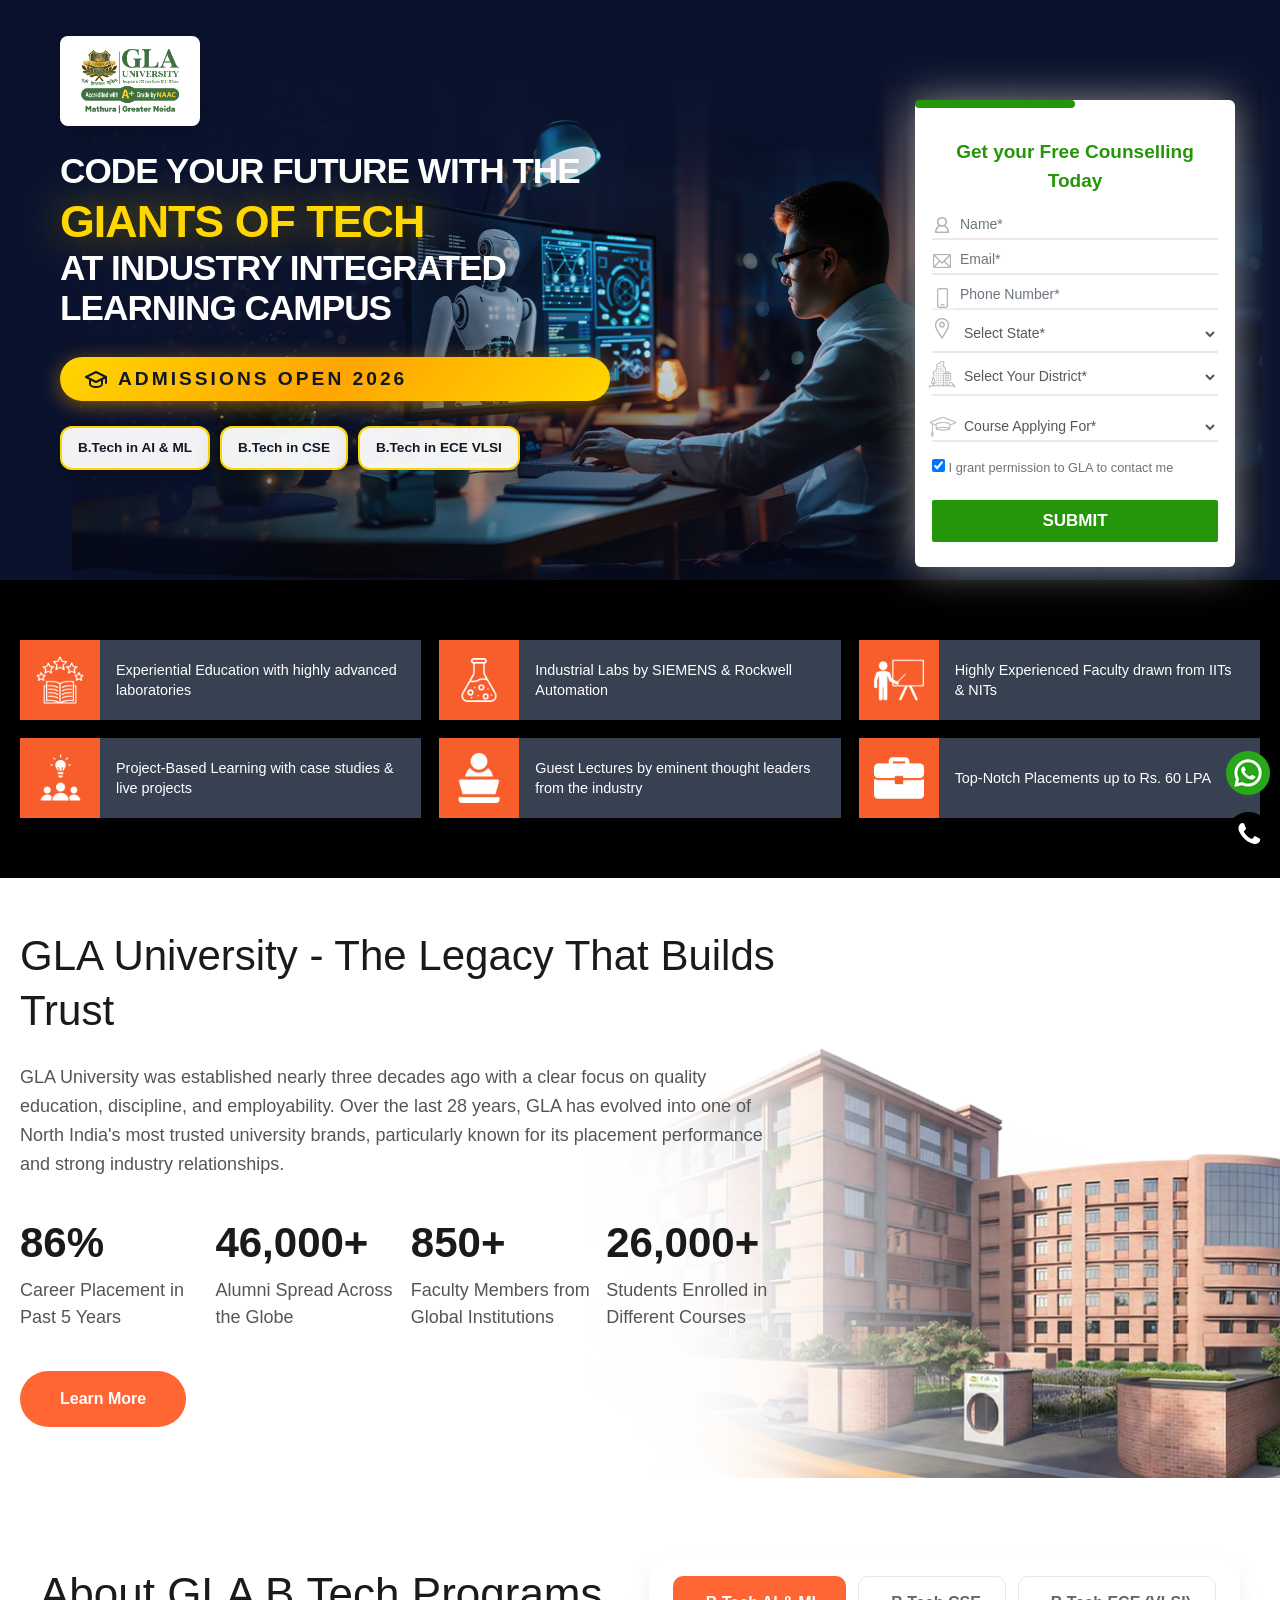
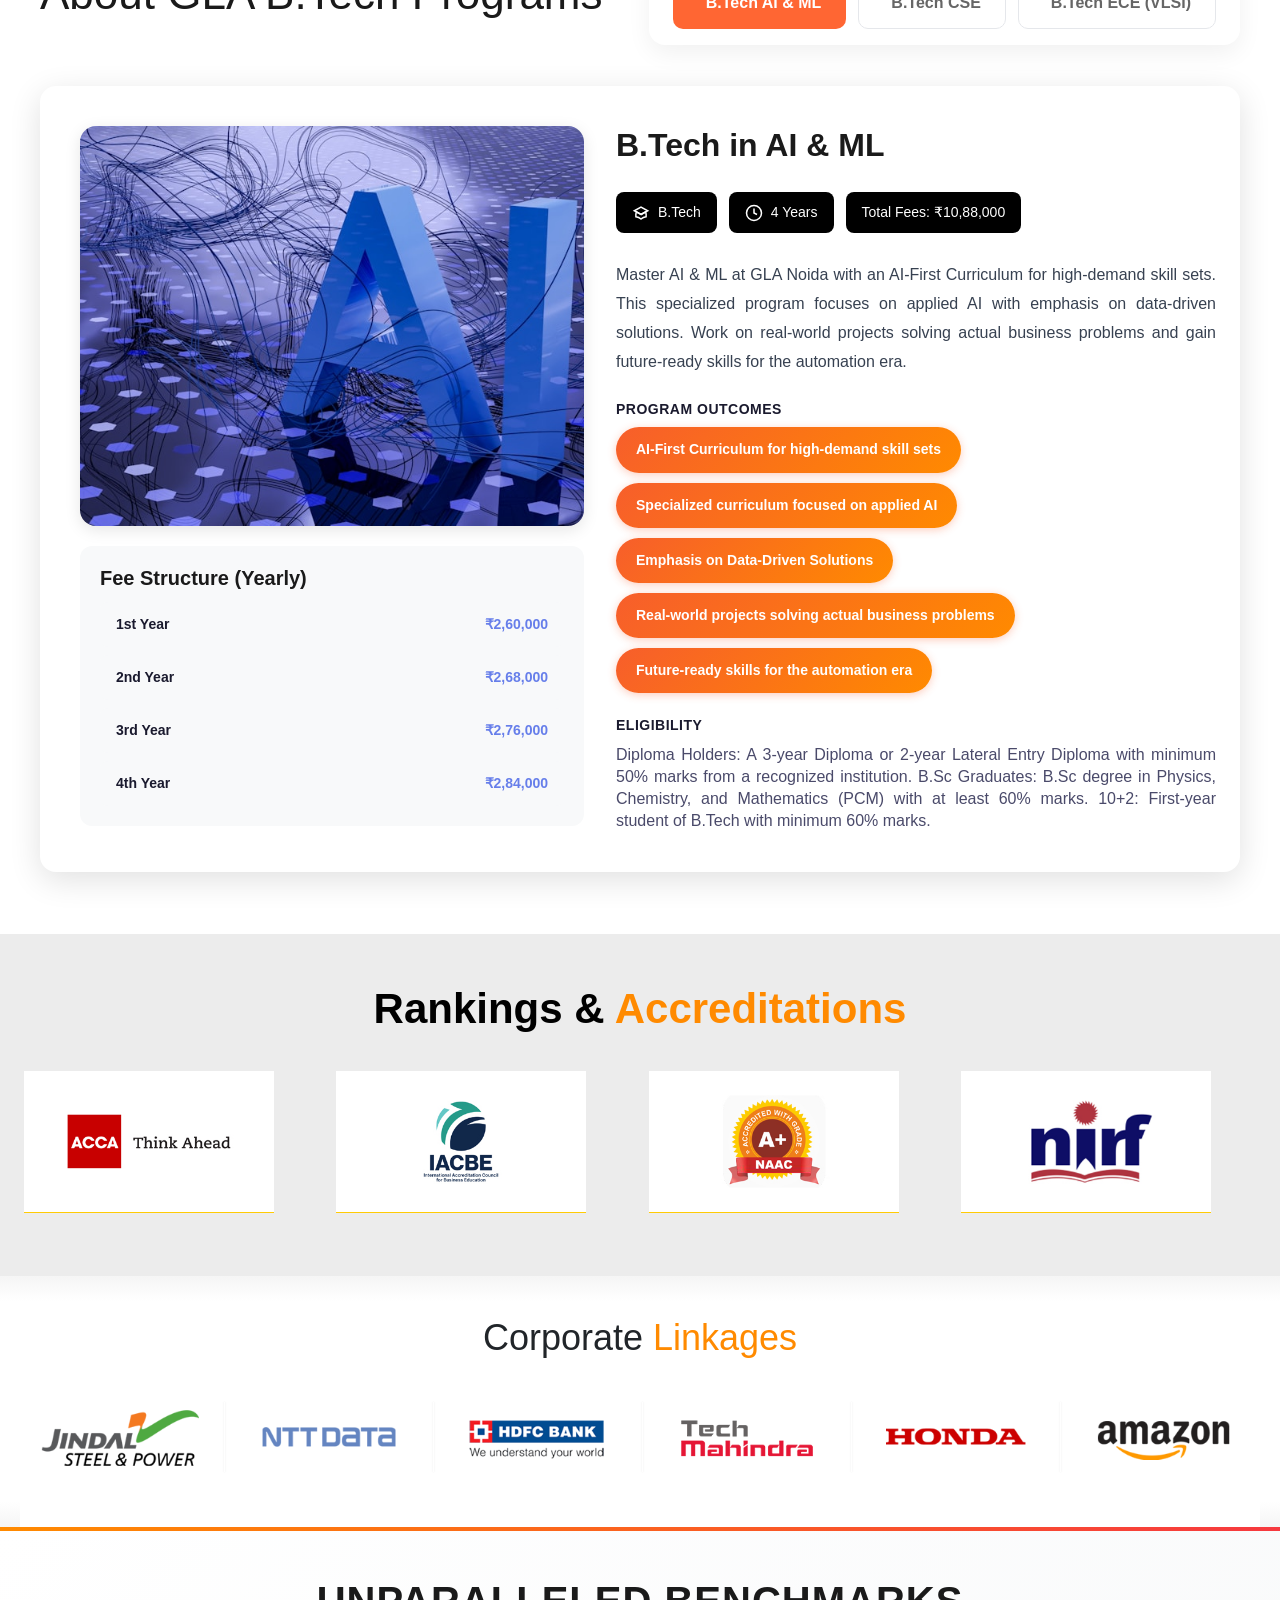
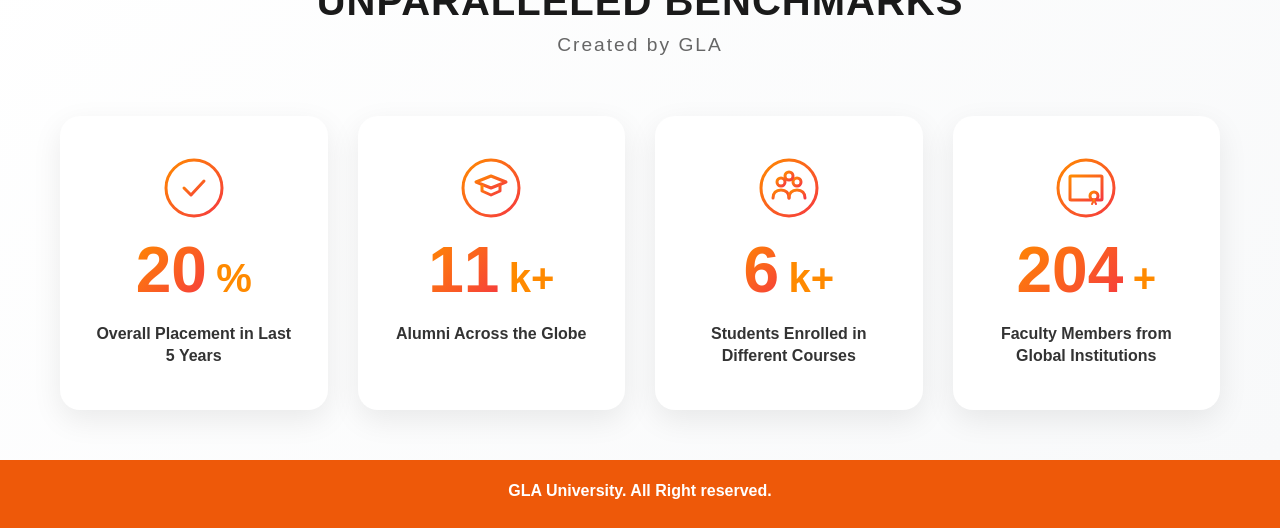
==== index.html @ 3366d3f5 "style: enhance hero section responsiveness for large desktops and update headline content." ====
<!DOCTYPE html>
<html lang="en">

<head>
  <!-- Google Tag Manager -->
<script>
(function(w,d,s,l,i){w[l]=w[l]||[];w[l].push({'gtm.start':
new Date().getTime(),event:'gtm.js'});var f=d.getElementsByTagName(s)[0],
j=d.createElement(s),dl=l!='dataLayer'?'&l='+l:'';j.async=true;j.src=
'https://www.googletagmanager.com/gtm.js?id=GTM-NRDRZ3R'+dl;f.parentNode.insertBefore(j,f);
})(window,document,'script','dataLayer','GTM-NRDRZ3R');
</script>
<!-- End Google Tag Manager -->

 
  <script type="text/javascript">
    var npf_d = 'https://apply.gla.ac.in';
    var npf_c = '5735';
    var npf_m = '1';
    var s = document.createElement("script");
    s.type = "text/javascript";
    s.async = true;
    s.src = "https://track.nopaperforms.com/js/track.js";
    document.body.appendChild(s);
  </script>


  <meta charset="UTF-8">
  <meta name="viewport" content="width=device-width, initial-scale=1.0, maximum-scale=1.0, user-scalable=0">
  <title>Degree Courses in India | GLA Degree Programs</title>
  <link rel="icon" href="images/logo.png" type="image/x-icon" />
  <meta name="description"
    content="Explore degree courses and undergraduate degree courses in India with GLA Degree programs designed for flexible career-ready learning.">
  <!-- Owl Carousel -->
  <link rel="stylesheet" href="css/bootstrap-min.css">
  <link rel="stylesheet" href="css/style.css">
  <link rel="stylesheet" href="css/responsive.css">
  <link rel="stylesheet" href="css/animation.css">
  <link rel="stylesheet" href="css/owl.carousel.min.css">
  <script src="js/jquery.min.js"></script>
  <script src="js/form/jquery.validationEngine.js"></script>
  <script src="js/form/jquery.validationEngine-en.js"></script>
  <script>
    $(document).ready(function () {
      url = new URL(window.location.href);
      var campaign_name = url.searchParams.get("utm_campaign");
      var keyword = url.searchParams.get("utm_keyword");
      var source = url.searchParams.get("utm_source");
      var network = url.searchParams.get("utm_network");
      var utm_medium = url.searchParams.get("utm_medium");

      document.getElementById("campaign_url").value = window.location.href;
      document.getElementById("campaign_name").value = campaign_name;
      document.getElementById("keyword").value = keyword;
      document.getElementById("sourceId").value = source;
      document.getElementById("network").value = network;
      document.getElementById("utm_medium").value = utm_medium;

      if (document.referrer) {
        var myReferer = document.referrer;
        document.getElementById("referrerid").value = myReferer;
      } else {
        document.getElementById("referrerid").value = "None";
      }
    });
  </script>
</head>

<body>
  <!-- Google Tag Manager (noscript) -->
<noscript>
  <iframe src="https://www.googletagmanager.com/ns.html?id=GTM-NRDRZ3R"
  height="0" width="0" style="display:none;visibility:hidden"></iframe>
</noscript>
<!-- End Google Tag Manager (noscript) -->



<!-- GLA Hero Section - Mobile Optimized -->
<!-- <section class="gla-hero-section">
  <div class="gla-hero-container">
    <div class="gla-hero-content">
      <div class="gla-hero-logo-top">
        <img src="images/logo.png" alt="GLA University" class="gla-hero-logo-image">
      </div>
    </div>
  </div>
</section> -->

<style>
  /* ─── GLA Hero Section v4 — scoped class names ─── */
  .hero24-section {
    position: relative;
    width: 100%;
    height: 600px;
    background-image: url('images/banner-new.png');
    background-size: cover;
    background-position: center center;
    background-repeat: no-repeat;
    display: flex;
    align-items: flex-start;
    justify-content: flex-start;
    overflow: hidden;
  }
 
  .hero24-container {
    position: relative;
    z-index: 2;
    width: 100%;
    height: 100%;
    display: flex;
    flex-direction: column;
    align-items: flex-start;
    padding: 0;
  }
 
  /* ─── Content block ────────────────────────────── */
  .hero24-content {
    display: flex;
    flex-direction: column;
    justify-content: flex-start;
    padding: 40px 48px 48px 80px;
    max-width: 700px;
    height: 100%;
    animation: hero24FadeIn 0.75s cubic-bezier(0.16, 1, 0.3, 1) both;
  }
 
  /* ─── Logo ─────────────────────────────────────── */
  .hero24-logo-box {
    background: #ffffff;
    padding: 10px 18px;
    display: inline-flex;
    align-items: center;
    border-radius: 8px;
    box-shadow: 0 4px 18px rgba(0, 0, 0, 0.22);
    margin-bottom: 40px;
    width: fit-content;
  }
 
  .hero24-logo-img {
    height: 100px;
    width: auto;
    display: block;
  }
 
  /* ─── Headline ─────────────────────────────────── */
  .hero24-headline {
    font-family: 'Poppins', sans-serif;
    font-size: 2.8rem;
    font-weight: 800;
    color: #ffffff;
    line-height: 1.15;
    margin: 0 0 8px 0;
    letter-spacing: -1px;
    text-transform: uppercase;
  }

  .hero24-headline .hero24-accent {
    display: block;
    color: #FFD700;
    -webkit-text-fill-color: #FFD700;
    font-size: 3.5rem;
    text-shadow: 0 0 40px rgba(255, 215, 0, 0.6), 0 4px 20px rgba(0, 0, 0, 0.5);
    margin-top: 5px;
  }

  /* ─── Admissions Open ──────────────────────────── */
  .hero24-admissions {
    font-family: 'Poppins', sans-serif;
    font-size: 1.4rem;
    font-weight: 700;
    color: #111827;
    letter-spacing: 3px;
    text-transform: uppercase;
    margin: 20px 0 25px 0;
    display: inline-flex;
    align-items: center;
    gap: 10px;
    background: linear-gradient(135deg, #FFD700 0%, #FFA500 50%, #FFD700 100%);
    padding: 10px 24px;
    border-radius: 50px;
    box-shadow: 0 4px 20px rgba(255, 165, 0, 0.5), 0 2px 10px rgba(0,0,0,0.3);
  }

  .hero24-admissions-icon {
    width: 24px;
    height: 24px;
    flex-shrink: 0;
    color: #111827;
  }

  /* ─── B.Tech in label ──────────────────────────── */
  .hero24-btech-label {
    font-family: 'Poppins', sans-serif;
    font-size: 1.3rem;
    font-weight: 600;
    color: rgba(255,255,255,0.9);
    letter-spacing: 2px;
    text-transform: uppercase;
    margin-bottom: 15px;
  }

  /* ─── Pills ────────────────────────────────────── */
  .hero24-programs {
    display: flex;
    flex-wrap: wrap;
    gap: 12px;
  }

  .hero24-pill {
    padding: 14px 28px;
    background: rgba(255,255,255,0.95);
    color: #111827;
    font-family: 'Poppins', sans-serif;
    font-size: 1.25rem;
    font-weight: 700;
    border-radius: 12px;
    box-shadow: 0 6px 25px rgba(0,0,0,0.25);
    border: 2px solid #FFD700;
    transition: all 0.3s ease;
    cursor: default;
    position: relative;
    overflow: hidden;
  }

  .hero24-pill::before {
    content: '';
    position: absolute;
    inset: 0;
    background: linear-gradient(135deg, #ff8a00, #f6393f);
    opacity: 0;
    transition: opacity 0.3s ease;
    z-index: 0;
  }

  .hero24-pill span { position: relative; z-index: 1; }

  .hero24-pill:hover::before { opacity: 1; }
  .hero24-pill:hover {
    color: #fff;
    border-color: transparent;
    transform: translateY(-3px);
  }

  /* ─── Animation ────────────────────────────────── */
  @keyframes hero24FadeIn {
    from { opacity: 0; transform: translateX(-36px); }
    to   { opacity: 1; transform: translateX(0); }
  }
 
  /* ─── Desktop XL ───────────────────────────────── */
  @media (min-width: 1401px) {
    .hero24-section   { height: 700px; }
    .hero24-headline  { font-size: 2.5rem; }
    .hero24-headline .hero24-accent { font-size: 3.5rem; }
  }
  @media (min-width: 1701px) {
    .hero24-section   { height: 800px; }
    .hero24-headline  { font-size: 3.4rem; }
    .hero24-headline .hero24-accent { font-size: 4rem; }
  }

  /* ─── Large Desktop (1025px - 1400px) ──────────── */
  @media (min-width: 1025px) and (max-width: 1400px) {
    .hero24-section   { height: 580px; }
    .hero24-content {
      padding: 36px 40px 40px 60px;
      max-width: 650px;
    }
    .hero24-logo-box  { margin-bottom: 25px; }
    .hero24-logo-img  { height: 70px; }
    .hero24-headline  { font-size: 2.2rem; }
    .hero24-headline .hero24-accent { font-size: 2.8rem; }
    .hero24-admissions { font-size: 1.2rem; }
    .hero24-btech-label { font-size: 1rem; }
    .hero24-programs    { gap: 10px; }
    .hero24-pill {
      padding: 10px 16px;
      font-size: 0.85rem;
    }
  }

  /* ─── Tablet ────────────────────────────────────── */
  @media (max-width: 1024px) {
    .hero24-section { height: 520px; }

    .hero24-content {
      padding: 32px 32px 32px 32px;
      max-width: 100%;
      align-items: center;
      text-align: center;
    }
 
    .hero24-logo-box  { margin-bottom: 20px; }
    .hero24-logo-img  { height: 60px; }
    .hero24-headline  { font-size: 2rem; }
 
    .hero24-admissions {
      font-size: 1.4rem;
      justify-content: center;
    }
 
    .hero24-btech-label { font-size: 1.1rem; }
    .hero24-programs    { justify-content: center; }
    .hero24-pill {
      padding: 10px 18px;
      font-size: 0.9rem;
    }
  }

  /* ─── Small Tablet (769px - 1024px) ─────────────── */
  @media (min-width: 769px) and (max-width: 1024px) {
    .hero24-section { height: 480px; }

    .hero24-logo-box  { margin-bottom: 15px; }
    .hero24-logo-img  { height: 50px; }
    .hero24-headline  { font-size: 1.7rem; margin-bottom: 8px; }
    .hero24-headline .hero24-accent { font-size: 2rem; }

    .hero24-admissions {
      font-size: 1.1rem;
      margin-bottom: 12px;
    }

    .hero24-btech-label { font-size: 1rem; margin-bottom: 8px; }
    .hero24-programs { gap: 8px; }
    .hero24-pill {
      padding: 8px 12px;
      font-size: 0.78rem;
      white-space: nowrap;
    }
  }

  /* ─── Mobile ────────────────────────────────────── */
  @media (max-width: 768px) {
    .hero24-section {
      height: 420px;
      min-height: 420px;
      background-image: url('images/banner-new-mob.png');
      background-size: 100% auto;
      background-position: center top;
    }
 
    .hero24-content {
      padding: 28px 20px 20px 20px;
      width: 100%;
      align-items: center;
      text-align: center;
      justify-content: flex-start;
      height: 100%;
    }
 
    .hero24-logo-box {
      padding: 8px 16px;
      border-radius: 8px;
      margin-bottom: 18px;
    }
    .hero24-logo-img  { height: 34px; }
    .hero24-headline  { font-size: 1.5rem; margin-bottom: 10px; }
    .hero24-headline .hero24-accent { font-size: 1.8rem; }

    .hero24-admissions {
      font-size: 0.9rem;
      padding: 8px 16px;
      margin-bottom: 18px;
    }

    .hero24-btech-label { font-size: 0.92rem; margin-bottom: 10px; }
    .hero24-programs    { justify-content: center; gap: 8px; }

    .hero24-pill {
      padding: 8px 14px;
      font-size: 0.85rem;
      border-radius: 8px;
      white-space: nowrap;
    }
  }
 
  /* ─── Small mobile ──────────────────────────────── */
  @media (max-width: 480px) {
    .hero24-section {
      height: 400px;
      min-height: 400px;
      background-image: url('images/banner-new-mob.png');
      background-size: 100% auto;
      background-position: center top;
    }
 
    .hero24-container {
      position: absolute;
      inset: 0;
    }
 
    .hero24-content {
      position: absolute;
      top: 0;
      left: 0;
      right: 0;
      height: auto;
      padding: 22px 16px 0 16px;
      align-items: center;
      text-align: center;
      justify-content: flex-start;
    }
 
    .hero24-logo-box  { padding: 7px 14px; margin-bottom: 16px; }
    .hero24-logo-img  { height: 42px; }
    .hero24-headline  { font-size: 1.35rem; margin-bottom: 8px; }
    .hero24-headline .hero24-accent { font-size: 1.4rem; }

    .hero24-admissions {
      font-size: 0.95rem;
      padding: 6px 12px;
      margin-bottom: 14px;
    }

    .hero24-admissions-icon { width: 18px; height: 18px; }
    .hero24-btech-label     { font-size: 0.8rem; margin-bottom: 9px; }
    .hero24-programs        { gap: 6px; justify-content: center; }

    .hero24-pill {
      padding: 6px 10px;
      font-size: 0.95rem;
      border-radius: 6px;
    }
  }
</style>


<section class="hero24-section">
  <div class="hero24-container">
    <div class="hero24-content">

      <div class="hero24-logo-box">
        <img src="images/logo.png" alt="GLA University Noida" class="hero24-logo-img">
      </div>

      <h1 class="hero24-headline">
        Code Your Future
        With The <span class="hero24-accent">Giants of Tech</span>
        at Industry Integrated Learning Campus
      </h1>

      <p class="hero24-admissions">
        <svg class="hero24-admissions-icon" viewBox="0 0 24 24" fill="none" stroke="currentColor" stroke-width="2" stroke-linecap="round" stroke-linejoin="round">
          <path d="M22 10v6M2 10l10-5 10 5-10 5z"/>
          <path d="M6 12v5c0 1.657 2.686 3 6 3s6-1.343 6-3v-5"/>
        </svg>
        Admissions Open 2026
      </p>

      <div class="hero24-programs">
        <div class="hero24-pill"><span>B.Tech in AI &amp; ML</span></div>
        <div class="hero24-pill"><span>B.Tech in CSE</span></div>
        <div class="hero24-pill"><span>B.Tech in ECE VLSI</span></div>
      </div>

    </div>
  </div>
</section>
<!-- GLA Hero Section - End -->

<style>
/* Enhanced GLA Hero Section - Mobile Optimized */
.gla-hero-section {
  position: relative;
  width: 100%;
  height: 600px;
  background-image: url('images/banner-new.png');
  background-size: cover;
  background-position: center center;
  background-repeat: no-repeat;
  display: flex;
  align-items: center;
  justify-content: center;
  overflow: hidden;
  padding: 40px 20px;
}

/* Gradient overlay for readability */

.gla-hero-container {
  position: relative;
  z-index: 2;
  max-width: 1400px;
  width: 100%;
  margin: 0 auto;
  padding: 0 40px;
}

.gla-hero-content {
  max-width: 650px;
  animation: glaFadeSlideIn 0.8s cubic-bezier(0.16, 1, 0.3, 1);
}


.gla-hero-title {
  font-size: 2rem;
  font-weight: 400;
  color: #ffffff;
  margin: 0;
  line-height: 1.3;
  letter-spacing: 0.5px;
  text-shadow: 
    0 2px 4px rgba(0, 0, 0, 0.5),
    0 4px 8px rgba(0, 0, 0, 0.3);
}

.gla-hero-highlight {
  display: block;
  font-size: 3rem;
  font-weight: 900;
  background: linear-gradient(135deg, #fbbf24 0%, #fde047 25%, #facc15 50%, #fbbf24 75%, #f59e0b 100%);
  background-size: 200% auto;
  -webkit-background-clip: text;
  -webkit-text-fill-color: transparent;
  background-clip: text;
  margin: 8px 0;
  animation: glaGradientFlow 4s linear infinite;
  filter: 
    drop-shadow(0 2px 8px rgba(251, 191, 36, 0.6))
    drop-shadow(0 4px 16px rgba(251, 191, 36, 0.4));
  line-height: 1.1;
}

.gla-from-text {
  display: block;
  font-size: 1.5rem;
  font-weight: 300;
  color: #f3f4f6;
  margin-top: 6px;
  font-style: italic;
  text-shadow: 
    0 2px 4px rgba(0, 0, 0, 0.5),
    0 4px 8px rgba(0, 0, 0, 0.3);
}

.gla-logo-wrapper {
  margin: 15px 0 22px 0;
}

.gla-hero-logo-top {
  display: inline-flex;
  justify-content: flex-start;
  margin-bottom: 0;
  margin-top: 20px;
  background: white;
  padding: 12px 20px;
  border-radius: 8px;
  width: auto;
  position: absolute;
  top: 0;
  left: 40px;
}

.gla-hero-logo-image {
  max-width: 180px;
  height: auto;
  filter: drop-shadow(0 4px 12px rgba(0, 0, 0, 0.3));
}

.gla-logo-text {
  font-size: 4.5rem;
  font-weight: 900;
  color: #ffffff;
  letter-spacing: 4px;
  text-transform: uppercase;
  text-shadow: 
    0 0 30px rgba(255, 255, 255, 0.5),
    0 2px 4px rgba(0, 0, 0, 0.5),
    0 4px 12px rgba(0, 0, 0, 0.4),
    0 8px 24px rgba(0, 0, 0, 0.3);
  line-height: 1;
  animation: glaLogoGlow 3s ease-in-out infinite;
}

.gla-logo-underline {
  width: 180px;
  height: 4px;
  background: linear-gradient(90deg, #fbbf24, #f59e0b, transparent);
  margin-top: 8px;
  border-radius: 2px;
  animation: glaUnderlineExpand 2s ease-in-out infinite;
}

.gla-badges-container {
  display: flex;
  gap: 15px;
  margin: 22px 0;
  flex-wrap: wrap;
}

.gla-badge {
  display: flex;
  align-items: center;
  gap: 10px;
  background: linear-gradient(135deg, rgba(251, 191, 36, 0.95), rgba(245, 158, 11, 0.95));
  backdrop-filter: blur(12px);
  padding: 10px 18px;
  border-radius: 8px;
  transition: all 0.3s cubic-bezier(0.16, 1, 0.3, 1);
  box-shadow: 
    0 4px 15px rgba(251, 191, 36, 0.4),
    0 0 0 2px rgba(251, 191, 36, 0.2);
  border: 2px solid rgba(251, 191, 36, 0.5);
}

.gla-badge:hover {
  transform: translateY(-2px) scale(1.02);
  box-shadow: 
    0 6px 20px rgba(251, 191, 36, 0.5),
    0 0 0 3px rgba(251, 191, 36, 0.3);
  border-color: rgba(251, 191, 36, 0.8);
}

.gla-badge-icon {
  width: 32px;
  height: 32px;
  background: rgba(255, 255, 255, 0.9);
  border-radius: 6px;
  display: flex;
  align-items: center;
  justify-content: center;
  flex-shrink: 0;
  color: #f59e0b;
  box-shadow: 0 2px 8px rgba(0, 0, 0, 0.15);
}

.gla-badge-icon-ugc {
  background: rgba(255, 255, 255, 0.9);
  color: #f59e0b;
}

.gla-badge-icon svg {
  width: 22px;
  height: 22px;
}

.gla-badge-text {
  display: flex;
  flex-direction: column;
  gap: 2px;
}

.gla-badge-label {
  font-size: 0.7rem;
  font-weight: 800;
  color: #111827;
  text-transform: uppercase;
  letter-spacing: 1px;
}

.gla-badge-value {
  font-size: 0.95rem;
  font-weight: 900;
  color: #111827;
  line-height: 1.1;
}

.gla-programs-container {
  display: flex;
  justify-content: space-between;
  align-items: center;
  gap: 12px;
  margin: 22px 0;
  flex-wrap: wrap;
}

.gla-program-tag {
  padding: 8px 20px;
  font-size: 1.2rem;
  font-weight: 800;
  color: #111827;
  background: rgba(255, 255, 255, 0.98);
  border-radius: 10px;
  transition: all 0.3s cubic-bezier(0.16, 1, 0.3, 1);
  cursor: pointer;
  box-shadow: 
    0 3px 12px rgba(0, 0, 0, 0.2),
    0 0 0 1px rgba(255, 255, 255, 0.3);
  border: 2px solid transparent;
  position: relative;
  overflow: hidden;
}

.gla-program-tag::before {
  content: '';
  position: absolute;
  top: 0;
  left: -100%;
  width: 100%;
  height: 100%;
  background: linear-gradient(135deg, #fbbf24, #f59e0b);
  transition: left 0.4s ease;
  z-index: -1;
}

.gla-program-tag:hover::before {
  left: 0;
}

.gla-program-tag:hover {
  color: #111827;
  transform: translateY(-3px) scale(1.08);
  box-shadow: 
    0 6px 24px rgba(251, 191, 36, 0.5),
    0 0 0 2px rgba(251, 191, 36, 0.4);
  border-color: #fbbf24;
}


/* Animations */
@keyframes glaFadeSlideIn {
  from {
    opacity: 0;
    transform: translateX(-40px);
  }
  to {
    opacity: 1;
    transform: translateX(0);
  }
}

@keyframes glaGradientFlow {
  0% {
    background-position: 0% 50%;
  }
  100% {
    background-position: 200% 50%;
  }
}

@keyframes glaLogoGlow {
  0%, 100% {
    text-shadow: 
      0 0 30px rgba(255, 255, 255, 0.5),
      0 2px 4px rgba(0, 0, 0, 0.5),
      0 4px 12px rgba(0, 0, 0, 0.4);
  }
  50% {
    text-shadow: 
      0 0 40px rgba(255, 255, 255, 0.7),
      0 0 60px rgba(255, 255, 255, 0.4),
      0 2px 4px rgba(0, 0, 0, 0.5),
      0 4px 12px rgba(0, 0, 0, 0.4);
  }
}

@keyframes glaUnderlineExpand {
  0%, 100% {
    width: 180px;
  }
  50% {
    width: 220px;
  }
}


/* Desktop - Large screens above 1400px */
@media (min-width: 1401px) {
  .gla-hero-section {
    height: 700px;
  }
}
@media (min-width: 1701px) {
  .gla-hero-section {
    height: 800px;
  }
}

/* Responsive Design - Optimized for Mobile */
@media (max-width: 1024px) {
  .gla-hero-section {
    height: 550px;
  }


  .gla-hero-title {
    font-size: 1.8rem;
  }

  .gla-hero-highlight {
    font-size: 2.6rem;
  }

  .gla-from-text {
    font-size: 1.3rem;
  }

  .gla-hero-logo-top {
    left: 20px;
    top: 15px;
  }

  .gla-hero-logo-image {
    max-width: 150px;
  }

  .gla-logo-text {
    font-size: 3.8rem;
    letter-spacing: 3px;
  }
}

/* Mobile Optimization - Clean & Spacious */
@media (max-width: 768px) {
  .gla-hero-section {
    height: 595px;
    min-height: 595px;
    padding: 0;
    background-image: url('images/banner-new-mob.png');
    background-size: 100% auto;
    background-position: center top;
    background-repeat: no-repeat;
  }


  .gla-hero-container {
    padding: 0 15px;
  }

  .gla-hero-content {
    display: flex;
    align-items: center;
    flex-direction: column;
  }

  .gla-hero-title {
    font-size: 1.25rem;
    letter-spacing: 0.3px;
    margin-bottom: 6px;
  }

  .gla-hero-highlight {
    font-size: 1.75rem;
    margin: 4px 0;
    line-height: 1.15;
  }

  .gla-from-text {
    font-size: 0.95rem;
    margin-top: 4px;
  }

  .gla-logo-wrapper {
    margin: 10px auto 16px auto;
    text-align: center;
  }

  .gla-hero-logo-top {
    left: 15px;
    top: 15px;
    margin: 0;
  }

  .gla-hero-logo-image {
    max-width: 120px;
  }

  .gla-logo-text {
    font-size: 2.5rem;
    letter-spacing: 2px;
    text-align: center;
  }

  .gla-logo-underline {
    width: 100px;
    height: 3px;
    margin-top: 6px;
    margin-left: auto;
    margin-right: auto;
  }

  .gla-badges-container {
    gap: 10px;
    margin: 16px 0;
  }

  .gla-badge {
    padding: 8px 12px;
    border-radius: 6px;
    flex: 1;
    min-width: 0;
    gap: 8px;
  }

  .gla-badge-icon {
    width: 26px;
    height: 26px;
    border-radius: 5px;
  }

  .gla-badge-icon svg {
    width: 16px;
    height: 16px;
  }

  .gla-badge-label {
    font-size: 0.55rem;
    letter-spacing: 0.5px;
  }

  .gla-badge-value {
    font-size: 0.75rem;
  }

  .gla-programs-container {
    gap: 8px;
    margin: 16px 0;
    justify-content: flex-start;
  }

  .gla-program-tag {
    padding: 6px 14px;
    font-size: 0.85rem;
    border-radius: 8px;
  }

}



/* Extra Small Mobile - Ultra Compact */
@media (max-width: 480px) {
  .gla-hero-section {
    height: 595px;
    min-height: 595px;
    padding: 0;
    background-size: 100% auto;
    background-position: center top;
  }


  .gla-hero-container {
    padding: 0 12px;
  }

  .gla-hero-title {
    font-size: 1.1rem;
  }

  .gla-hero-highlight {
    font-size: 1.5rem;
    margin: 3px 0;
  }

  .gla-from-text {
    font-size: 0.85rem;
  }

  .gla-logo-wrapper {
    margin: 8px 0 14px 0;
  }

  .gla-hero-logo-top {
    left: 12px;
    top: 12px;
    margin: 0;
  }

  .gla-hero-logo-image {
    max-width: 100px;
  }

  .gla-logo-text {
    font-size: 2.1rem;
    letter-spacing: 1.5px;
  }

  .gla-logo-underline {
    width: 85px;
    height: 3px;
    margin-top: 5px;
  }

  .gla-badges-container {
    gap: 8px;
    margin: 14px 0;
  }

  .gla-badge {
    padding: 7px 10px;
    gap: 8px;
  }

  .gla-badge-icon {
    width: 24px;
    height: 24px;
  }

  .gla-badge-icon svg {
    width: 15px;
    height: 15px;
  }

  .gla-badge-label {
    font-size: 0.52rem;
  }

  .gla-badge-value {
    font-size: 0.7rem;
  }

  .gla-programs-container {
    gap: 7px;
    margin: 14px 0;
  }

  .gla-program-tag {
    padding: 5px 12px;
    font-size: 0.78rem;
  }

}

/* Small mobile devices - adjust height to prevent gaps */
@media (max-width: 415px) {
  .gla-hero-section {
    min-height: auto;
    height: 0;
    padding-bottom: 144.4%; /* 595/412 * 100 = aspect ratio */
    background-size: 100% 100%;
    background-position: center top;
  }
}
/* Landscape Mobile Optimization */
@media (max-width: 768px) and (max-height: 500px) {
  .gla-hero-section {
    height: 595px;
    min-height: 595px;
    padding: 0;
    background-size: 100% auto;
    background-position: center top;
  }

  .gla-logo-wrapper {
    margin: 6px 0 12px 0;
  }

  .gla-badges-container {
    margin: 12px 0;
  }

  .gla-programs-container {
    margin: 12px 0;
  }

}

/* UNPARALLELED BENCHMARKS Section */
.benchmarks-section {
  background: linear-gradient(135deg, #ffffff 0%, #f8f9fa 100%);
  padding: 50px 20px;
  width: 100%;
  position: relative;
  overflow: hidden;
}

.benchmarks-section::before {
  content: '';
  position: absolute;
  top: 0;
  left: 0;
  right: 0;
  height: 4px;
  background: linear-gradient(90deg, #ff8a00, #f6393f, #ff8a00);
  background-size: 200% 100%;
  animation: gradientShift 3s ease infinite;
}

@keyframes gradientShift {
  0%, 100% {
    background-position: 0% 50%;
  }
  50% {
    background-position: 100% 50%;
  }
}

.benchmarks-heading {
  text-align: center;
  font-size: 2.5rem;
  font-weight: 900;
  color: #1a1a1a;
  margin-bottom: 15px;
  letter-spacing: 1px;
  text-transform: uppercase;
}

.benchmarks-subtitle {
  display: block;
  font-size: 1.2rem;
  font-weight: 400;
  color: #666;
  margin-top: 8px;
  text-transform: none;
  letter-spacing: 2px;
}

.benchmarks-grid {
  display: grid;
  grid-template-columns: repeat(auto-fit, minmax(250px, 1fr));
  gap: 30px;
  max-width: 1200px;
  margin: 60px auto 0;
  padding: 0 20px;
}

.benchmark-card {
  background: #ffffff;
  border-radius: 20px;
  padding: 40px 30px;
  text-align: center;
  position: relative;
  box-shadow: 0 10px 30px rgba(0, 0, 0, 0.08);
  transition: all 0.4s cubic-bezier(0.16, 1, 0.3, 1);
  overflow: hidden;
  border: 2px solid transparent;
}

.benchmark-card::before {
  content: '';
  position: absolute;
  top: 0;
  left: -100%;
  width: 100%;
  height: 100%;
  background: linear-gradient(135deg, rgba(255, 138, 0, 0.1), rgba(246, 57, 63, 0.1));
  transition: left 0.5s ease;
  z-index: 0;
}

.benchmark-card:hover::before {
  left: 0;
}

.benchmark-card:hover {
  transform: translateY(-10px) scale(1.02);
  box-shadow: 0 20px 50px rgba(255, 138, 0, 0.2);
  border-color: #ff8a00;
}

.benchmark-icon {
  margin-bottom: 20px;
  position: relative;
  z-index: 1;
  display: flex;
  justify-content: center;
  animation: iconFloat 3s ease-in-out infinite;
}

@keyframes iconFloat {
  0%, 100% {
    transform: translateY(0);
  }
  50% {
    transform: translateY(-10px);
  }
}

.benchmark-card:hover .benchmark-icon {
  animation: iconPulse 0.6s ease;
}

@keyframes iconPulse {
  0%, 100% {
    transform: scale(1);
  }
  50% {
    transform: scale(1.1);
  }
}

.benchmark-number {
  font-size: 4rem;
  font-weight: 900;
  background: linear-gradient(135deg, #ff8a00 0%, #f6393f 100%);
  -webkit-background-clip: text;
  -webkit-text-fill-color: transparent;
  background-clip: text;
  line-height: 1;
  margin-bottom: 5px;
  position: relative;
  z-index: 1;
  display: inline-block;
}

.benchmark-symbol {
  font-size: 2.5rem;
  font-weight: 700;
  color: #ff8a00;
  display: inline-block;
  margin-left: 5px;
  position: relative;
  z-index: 1;
}

.benchmark-label {
  font-size: 1rem;
  font-weight: 600;
  color: #333;
  margin-top: 15px;
  line-height: 1.4;
  position: relative;
  z-index: 1;
}

/* Responsive Design for Benchmarks */
@media (max-width: 768px) {
  .benchmarks-section {
    padding: 60px 15px 40px 15px;
  }
  
  .benchmarks-section .container {
    padding: 0;
  }
  
  .benchmarks-heading {
    font-size: 1.8rem;
  }
  
  .benchmarks-subtitle {
    font-size: 1rem;
    margin-top: 5px;
  }
  
  .benchmarks-grid {
    grid-template-columns: repeat(2, 1fr);
    gap: 20px;
    margin-top: 40px;
    padding: 0;
  }
  
  .benchmark-card {
    padding: 30px 20px;
  }
  
  .benchmark-number {
    font-size: 3rem;
  }
  
  .benchmark-symbol {
    font-size: 2rem;
  }
  
  .benchmark-label {
    font-size: 0.9rem;
  }
}

@media (max-width: 480px) {
  .benchmarks-heading {
    font-size: 1.5rem;
  }
  
  .benchmark-number {
    font-size: 2.5rem;
  }
  
  .benchmark-symbol {
    font-size: 1.5rem;
  }
}

/* GLA Features Section */
.gla-features-section {
  background: #000000;
  padding: 60px 20px;
  width: 100%;
}

.gla-features-container {
  max-width: 1400px;
  margin: 0 auto;
  width: 100%;
}

.gla-features-grid {
  display: grid;
  grid-template-columns: repeat(4, 1fr);
  gap: 20px;
  width: 100%;
}

.gla-feature-block {
  display: flex;
  flex-direction: row;
  align-items: stretch;
  gap: 0;
  background: transparent;
  height: 80px;
}

.gla-feature-icon-wrapper {
  width: 80px;
  height: 80px;
  background: #f75e2b;
  border-radius: 0;
  display: flex;
  align-items: center;
  justify-content: center;
  flex-shrink: 0;
}

.gla-feature-icon-image {
  width: 50px;
  height: 50px;
  object-fit: contain;
  filter: brightness(0) invert(1);
}

.gla-feature-text {
  background: #374151;
  color: #ffffff;
  padding: 12px 16px;
  border-radius: 0;
  text-align: left;
  font-size: 0.9rem;
  font-weight: 500;
  line-height: 1.4;
  flex: 1;
  height: 80px;
  display: flex;
  align-items: center;
}

/* Default desktop: show desktop text, hide mobile text */
.gla-feature-text .gla-feature-text-desktop {
  display: inline;
}

.gla-feature-text .gla-feature-text-mobile {
  display: none;
}

/* Responsive Styles for Features Section */

  .gla-features-grid {
    grid-template-columns: repeat(3, 1fr);
    gap: 18px;
  }


@media (max-width: 768px) {
  .gla-features-section {
    padding: 40px 15px;
  }

  .gla-features-grid {
    grid-template-columns: repeat(2, 1fr);
    gap: 15px;
  }

  .gla-feature-block {
    height: 70px;
  }

  .gla-feature-icon-wrapper {
    width: 70px;
    height: 70px;
    flex-shrink: 0;
  }

  .gla-feature-icon-image {
    width: 40px;
    height: 40px;
  }

  .gla-feature-text {
    font-size: 0.85rem;
    padding: 10px 12px;
    height: 70px;
  }
}

@media (max-width: 500px) {
  .gla-features-section {
    padding: 30px 12px;
  }

  .gla-features-grid {
    grid-template-columns: repeat(1, 1fr);
    gap: 12px;
  }

  .gla-feature-block {
    height: 60px;
  }

  .gla-feature-icon-wrapper {
    width: 60px;
    height: 60px;
    flex-shrink: 0;
  }

  .gla-feature-icon-image {
    width: 35px;
    height: 35px;
  }

  .gla-feature-text {
    font-size: 0.8rem;
    padding: 10px;
    height: 60px;
  }
}
</style>


  
  <!-- <section class="hero-section">
    <div class="hero-decor hero-decor--1" aria-hidden="true"></div>
    <div class="hero-decor hero-decor--2" aria-hidden="true"></div>
    <div class="hero-decor hero-decor--3" aria-hidden="true"></div>
    <div class="hero-container">
      <div class="hero-content">
        <div class="hero-header">
          <div class="hero-logo">
            <img src="images/logo.png" alt="GLA University" class="hero-logo__image">
            <span class="hero-logo__text">ONLINE</span>
          </div>
          <div class="hero-badge">
            <span class="hero-badge__text">ACCREDITED WITH <span class="hero-badge__highlight">A+</span> GRADE BY NAAC</span>
          </div>
        </div>

        <div class="hero-main">
          <h2 class="hero-heading">Advance your career with Degrees from</h2>
          <h1 class="hero-title">GLA</h1>

          <ul class="hero-accreditation">
            <li class="hero-accreditation__item">
              <span class="hero-accreditation__check">✓</span>
              <span class="hero-accreditation__text">NAAC A++ Accredited</span>
            </li>
            <li class="hero-accreditation__item">
              <span class="hero-accreditation__check">✓</span>
              <span class="hero-accreditation__text">UGC Approved</span>
            </li>
          </ul>

          <div class="hero-programs">
            <span class="hero-programs__item">B.Tech AI & ML</span>
            <span class="hero-programs__item">B.Tech CSE</span>
            <span class="hero-programs__item">B.Tech ECE (VLSI)</span>
          </div>
        </div>
      </div>
      <div class="hero-spacer" aria-hidden="true"></div>
    </div>
  </section> -->

  <div class="applybtn"><a href="#enquire-now">Enquire Now</a></div>
  <div class="form-sec" id="enquire-now">
    <div class="form">
      <div class="form-title"><strong>Get your Free Counselling Today</strong></div>
      <form id="formID" name="contact-form" method="post" action="#">
        <div class="form-group Name">
          <input name="name" class="form-control input validate[required]" required placeholder="Name*"
            data-errormessage-value-missing="*Name is required!" type="text" id="name" />
        </div>
        <div class="form-group email">
          <input name="email" id="email" class="form-control input validate[required, custom[email]]" required
            placeholder="Email*" maxlength="30" data-errormessage-value-missing="* Email is required!" type="email" />
        </div>
        <div class="form-group Mobile">
          <input name="phone" id="phone" maxlength="10" placeholder="Phone Number*" required
            class="form-control input validate[required, custom[phone]]"
            data-errormessage-value-missing="* Mobile is required!" type="tel" />
        </div>
        <div class="form-group State">
          <select required name="state" id="stateid" onChange="select_state_func()"
            data-errormessage-value-missing="* State is required!" class="form-control input validate[required]">
            <option value="">Select State*</option>
            <option value="Uttarakhand">Uttarakhand</option>
            <option value="Andaman & Nicobar">Andaman & Nicobar Islands</option>
            <option value="Andhra Pradesh">Andhra Pradesh</option>
            <option value="Arunachal Pradesh">Arunachal Pradesh</option>
            <option value="Assam">Assam</option>
            <option value="Bihar">Bihar</option>
            <option value="Chandigarh">Chandigarh</option>
            <option value="Chhattisgarh">Chhattisgarh</option>
            <option value="Delhi">Delhi</option>
            <option value="Goa">Goa</option>
            <option value="Gujarat">Gujarat</option>
            <option value="Haryana">Haryana</option>
            <option value="Himachal Pradesh">Himachal Pradesh</option>
            <option value="Jammu & Kashmir">Jammu & Kashmir</option>
            <option value="Jharkhand">Jharkhand</option>
            <option value="Karnataka">Karnataka</option>
            <option value="Kerala">Kerala</option>
            <option value="Madhya Pradesh">Madhya Pradesh</option>
            <option value="Maharashtra">Maharashtra</option>
            <option value="Manipur">Manipur</option>
            <option value="Meghalaya">Meghalaya</option>
            <option value="Mizoram">Mizoram</option>
            <option value="Nagaland">Nagaland</option>
            <option value="Orissa">Orissa</option>
            <option value="Pondicherry">Pondicherry</option>
            <option value="Punjab">Punjab</option>
            <option value="Rajasthan">Rajasthan</option>
            <option value="Tamil Nadu">Tamil Nadu</option>
            <option value="Tripura">Tripura</option>
            <option value="Uttar Pradesh">Uttar Pradesh</option>
            <option value="West Bengal">West Bengal</option>
            <option value="Dadra & Nagar Haveli">Dadra & Nagar Haveli</option>
            <option value="Daman & Diu">Daman & Diu</option>
            <option value="Sikkim">Sikkim</option>
            <option value="Telangana">Telangana</option>
          </select>
        </div>

        <div class="form-group City" id="citypid">
          <p id="citypid-inner">
            <select name="city" id="cityid" class="form-control input formbg1 validate[required]"
              data-errormessage-value-missing="* City is required!" required>
              <option value="" selected="selected">Select Your District*</option>
            </select>
          </p>
        </div>

        <div class="form-group campus" style="display:none;">
          <select name="campus" id="campusid" onChange="console.log('Campus changed!'); select_course_func();"
            data-errormessage-value-missing="* Campus is required!" class="input validate[required]" required>
            <option value="Noida Campus#102">Noida</option>
          </select>
        </div>
        <input type="hidden" name="coursesid" value="B. Tech." id="courseId" />
        <div class="form-group Branches" id="branchsec" style="display: none">
          <p id="branchpid" style="color: #747474">
            <select name="branch" id="branchid" data-errormessage-value-missing="* Branch is required!"
              class="input formbg1">
              <option value="">Select Your Branch*</option>
            </select>
          </p>
        </div>
        <div class="form-group course">
          <p id="coursepid">
            <select name="courseid" id="courseid" data-errormessage-value-missing="* Course Is required"
              class="input formbg1 validate[required]" required onChange="
                  document.getElementById('courseId').value = this.options[this.selectedIndex].text;
                  console.log('Course selected:', this.value, '| Text:', this.options[this.selectedIndex].text);
                ">
              <option value="">Select Course*</option>
            </select>
          </p>
        </div>
        <div class="sb-btn-sec">
          <div class="term text-muted">
            <label class="checkbox-label">
              <input type="checkbox" name="agree" id="agree" checked="checked" />
              <span class="checkmark"></span>I grant permission to GLA to contact me
            </label>
          </div>
          <div class="form-groupp">
            <input type="hidden" id="referrerid" name="referrer_name" value="" />
            <input type="hidden" id="keyword" name="keyword" value="" />
            <input type="hidden" id="network" name="network" value="" />
            <input type="hidden" id="campaign_url" name="campaign_url" value="" />
            <input type="hidden" id="campaign_name" name="campaign_name" value="" />
            <input type="hidden" id="utm_medium" name="utm_medium" value="" />
            <input type="hidden" id="sourceId" name="source" value="" />
            <input type="hidden" name="orderid" value="792" />
            <input type="hidden" name="sitename" value="GLABTECH2021" />
            <button id="btnSubmit" type="submit" class="btn btn_submit sbt">
              Submit
            </button>
            <div id="waitttAmazingLover" style="color: #259609; display: none; position: absolute; top: 80%; left: 13%; padding: 2px; text-align: center; width: 242px;">
              <img src="images/loading-36.gif" width="64" height="64" /><br />
            </div>
          </div>
          <span id="sbt"></span>
        </div>
      </form>
    </div>
  </div>


    <!-- GLA Features Section -->
   <section class="gla-features-section">
  <div class="gla-features-container">
    <div class="gla-features-grid">

      <div class="gla-feature-block">
        <div class="gla-feature-icon-wrapper">
          <img src="images/icons/experiential.png" alt="Experiential Education" class="gla-feature-icon-image">
        </div>
        <div class="gla-feature-text">
          Experiential Education with highly advanced laboratories
        </div>
      </div>

      <div class="gla-feature-block">
        <div class="gla-feature-icon-wrapper">
          <img src="images/icons/flask.png" alt="Industrial Labs" class="gla-feature-icon-image">
        </div>
        <div class="gla-feature-text">
          Industrial Labs by SIEMENS & Rockwell Automation
        </div>
      </div>

      <div class="gla-feature-block">
        <div class="gla-feature-icon-wrapper">
          <img src="images/icons/board.png" alt="Experienced Faculty" class="gla-feature-icon-image">
        </div>
        <div class="gla-feature-text">
          Highly Experienced Faculty drawn from IITs & NITs
        </div>
      </div>

      <div class="gla-feature-block">
        <div class="gla-feature-icon-wrapper">
          <img src="images/icons/learning.png" alt="Project Based Learning" class="gla-feature-icon-image">
        </div>
        <div class="gla-feature-text">
          Project-Based Learning with case studies & live projects
        </div>
      </div>

      <div class="gla-feature-block">
        <div class="gla-feature-icon-wrapper">
          <img src="images/icons/student.png" alt="Guest Lectures" class="gla-feature-icon-image">
        </div>
        <div class="gla-feature-text">
          Guest Lectures by eminent thought leaders from the industry
        </div>
      </div>

      <div class="gla-feature-block">
        <div class="gla-feature-icon-wrapper">
          <img src="images/icons/briefcase.png" alt="Placements" class="gla-feature-icon-image">
        </div>
        <div class="gla-feature-text">
          Top-Notch Placements up to Rs. 60 LPA
        </div>
      </div>

    </div>
  </div>
</section>

  <!-- Why Choose SMU Section -->
  <section class="smu-hero-section">
    <div class="smu-hero-container">
      <div class="smu-content-wrapper">
        <div class="smu-text-content">
          <!-- <p class="smu-subtitle">Beyond Securing Your Future</p> -->
          <h1 class="smu-main-heading">GLA University - The Legacy That Builds Trust</h1>
          <p class="smu-description">GLA University was established nearly three decades ago with a clear focus on quality education, discipline, and employability. Over the last 28 years, GLA has evolved into one of North India's most trusted university brands, particularly known for its placement performance and strong industry relationships.</p>

          <div class="smu-stats-grid">
            <div class="smu-stat-item">
              <div class="smu-stat-number"><strong>86%</strong></div>
              <div class="smu-stat-label">Career Placement in Past 5 Years</div>
            </div>
            <div class="smu-stat-item">
              <div class="smu-stat-number"><strong>46,000+</strong></div>
              <div class="smu-stat-label">Alumni Spread Across the Globe</div>
            </div>
            <div class="smu-stat-item">
              <div class="smu-stat-number"><strong>850+</strong></div>
              <div class="smu-stat-label">Faculty Members from Global Institutions</div>
            </div>
            <div class="smu-stat-item">
              <div class="smu-stat-number"><strong>26,000+</strong></div>
              <div class="smu-stat-label">Students Enrolled in Different Courses</div>
            </div>
          </div>

          <a href="#" class="smu-cta-button">Learn More</a>
        </div>
      </div>
    </div>
  </section>


  <!-- End Why Choose SMU Section -->

  <!-- About GLA & Digital Learnings Platforms -->
  <!-- <section class="gla-digital-section map">
    <div class="gla-digital-container">
      <div class="gla-digital-header">
        <h2 class="gla-digital-heading">About GLA & Digital Learnings</h2>
        <p class="gla-digital-subtitle">Experience world-class online education with cutting-edge digital learning
          platforms designed to empower your academic journey and career growth.</p>
      </div>

      <div class="gla-digital-grid">
        <div class="gla-digital-card">
          <div class="gla-digital-card__icon">
            <img src="images/management.png" alt="Experiential Education" class="gla-digital-card__icon-image">
          </div>
          <h3 class="gla-digital-card__title">Experiential Education with highly advanced laboratories</h3>
        </div>

        <div class="gla-digital-card">
          <div class="gla-digital-card__icon">
            <img src="images/2-InfoG.png" alt="Industrial Labs" class="gla-digital-card__icon-image">
          </div>
          <h3 class="gla-digital-card__title">Industrial Labs by SIEMENS & Rockwell Automation</h3>
        </div>

        <div class="gla-digital-card">
          <div class="gla-digital-card__icon">
            <img src="images/3-InfoG.png" alt="Experienced Faculty" class="gla-digital-card__icon-image">
          </div>
          <h3 class="gla-digital-card__title">Highly Experienced Faculty drawn from IITs & NITs</h3>
        </div>

        <div class="gla-digital-card">
          <div class="gla-digital-card__icon">
            <img src="images/4-InfoG.png" alt="Project-Based Learning" class="gla-digital-card__icon-image">
          </div>
          <h3 class="gla-digital-card__title">Project-Based Learning with case studies & live projects</h3>
        </div>

        <div class="gla-digital-card">
          <div class="gla-digital-card__icon">
            <img src="images/5-InfoG.png" alt="Guest Lectures" class="gla-digital-card__icon-image">
          </div>
          <h3 class="gla-digital-card__title">Guest Lectures by eminent thought leaders from the industry</h3>
        </div>

        <div class="gla-digital-card">
          <div class="gla-digital-card__icon">
            <img src="images/6-InfoG.png" alt="Top-Notch Placements" class="gla-digital-card__icon-image">
          </div>
          <h3 class="gla-digital-card__title">Top-Notch Placements up to Rs. 55.00 LPA</h3>
        </div>
      </div>
    </div>
  </section> -->



  <!-- About GLA Programs -->
  <section class="gla-programs-section">
    <div class="gla-programs-container">
      <h2 class="gla-programs-heading">About GLA B.Tech Programs</h2>

      <!-- Tab Navigation -->
      <nav class="gla-programs-tabs" role="tablist" aria-label="GLA Programs">
        <button class="gla-programs-tabs__tab gla-programs-tabs__tab--active" role="tab" aria-selected="true"
          aria-controls="gla-programs-panel" id="tab-btech-ai-ml" data-course="btech-ai-ml">
          <span class="gla-programs-tabs__icon">
            <svg viewBox="0 0 24 24" fill="none" stroke="currentColor" stroke-width="2">
              <path d="M12 2a10 10 0 1 0 10 10H12V2z"/>
              <path d="M12 2a10 10 0 0 1 10 10"/>
              <circle cx="12" cy="12" r="3"/>
            </svg>
          </span>
          <span class="gla-programs-tabs__label">B.Tech AI & ML</span>
        </button>
        <button class="gla-programs-tabs__tab" role="tab" aria-selected="false" aria-controls="gla-programs-panel"
          id="tab-btech-cse" data-course="btech-cse">
          <span class="gla-programs-tabs__icon">
            <svg viewBox="0 0 24 24" fill="none" stroke="currentColor" stroke-width="2">
              <polyline points="16 18 22 12 16 6"/>
              <polyline points="8 6 2 12 8 18"/>
            </svg>
          </span>
          <span class="gla-programs-tabs__label">B.Tech CSE</span>
        </button>
        <button class="gla-programs-tabs__tab" role="tab" aria-selected="false" aria-controls="gla-programs-panel"
          id="tab-btech-ece-vlsi" data-course="btech-ece-vlsi">
          <span class="gla-programs-tabs__icon">
            <svg viewBox="0 0 24 24" fill="none" stroke="currentColor" stroke-width="2">
              <rect x="4" y="4" width="16" height="16" rx="2" ry="2"/>
              <rect x="9" y="9" width="6" height="6"/>
              <line x1="9" y1="1" x2="9" y2="4"/>
              <line x1="15" y1="1" x2="15" y2="4"/>
              <line x1="9" y1="20" x2="9" y2="23"/>
              <line x1="15" y1="20" x2="15" y2="23"/>
              <line x1="20" y1="9" x2="23" y2="9"/>
              <line x1="20" y1="14" x2="23" y2="14"/>
              <line x1="1" y1="9" x2="4" y2="9"/>
              <line x1="1" y1="14" x2="4" y2="14"/>
            </svg>
          </span>
          <span class="gla-programs-tabs__label">B.Tech ECE (VLSI)</span>
        </button>
      </nav>

      <!-- Dialog Content Area -->
      <div class="gla-programs-dialog" id="gla-programs-panel" role="tabpanel" aria-labelledby="tab-btech-ai-ml">
        <div class="gla-programs-dialog__inner">
          <div class="gla-programs-dialog__left">
            <div class="gla-programs-dialog__image-wrapper">
              <img id="programImage" class="gla-programs-dialog__image" src="" alt="Program image" loading="lazy">
            </div>
            <div id="programFeeStructure" class="gla-programs-dialog__fee-container"></div>
          </div>
          <div class="gla-programs-dialog__details">
            <h3 id="programTitle" class="gla-programs-dialog__title"></h3>

            <div id="programMeta" class="gla-programs-dialog__meta"></div>

            <p id="programDescription" class="gla-programs-dialog__description"></p>

            <div id="programSpecs" class="gla-programs-dialog__specializations"></div>
          </div>
        </div>
      </div>
    </div>
  </section>

  <!-- Ranking & Accreditations Section -->
  <section class="sec-padding-2 map">
    <div class="container">
      <h1 class="center">Rankings &amp; <span style="color:#ff8a00;">Accreditations</span></h1>
      <div class="ranking">
        <div class="owl-carousel">
          <div class="item">
            <div class="logodiv1"><img src="images/c-acca.jpg" class="img-fluid" alt="img"> </div>
          </div>
          <div class="item">
            <div class="logodiv1"><img src="images/c-iacb.jpg" class="img-fluid" alt="img"> </div>
          </div>
          <div class="item">
            <div class="logodiv1"><img src="images/c-naac.jpg" class="img-fluid" alt="img"> </div>
          </div>
          <div class="item">
            <div class="logodiv1"><img src="images/c-nirf.jpg" class="img-fluid" alt="img"> </div>
          </div>
          <div class="item">
            <div class="logodiv1"><img src="images/c-times.jpg" class="img-fluid" alt="img"> </div>
          </div>
          <div class="item">
            <div class="logodiv1"><img src="images/c-ugc.jpg" class="img-fluid" alt="img"> </div>
          </div>
          <div class="item">
            <div class="logodiv1"><img src="images/c-wes.jpg" class="img-fluid" alt="img"> </div>
          </div>
          <div class="item">
            <div class="logodiv1"><img src="images/c-aiu.jpg" class="img-fluid" alt="img"> </div>
          </div>
          <div class="item">
            <div class="logodiv1"><img src="images/c-iau.jpg" class="img-fluid" alt="img"> </div>
          </div>
        </div>
      </div>
    </div>
  </section>
  
  <section class="recruiters-section">
    <div class="recruiters-container">
      <div class="recruiters-header">
        <h2 data-aos="fade-right" class="aos-init aos-animate">Corporate <span style="color:#ff8a00;">Linkages</span> </h2>
      </div>
      <div class="recruiters-marquee-wrapper">
        <div class="recruiters-marquee">
          <div class="recruiters-marquee-track">
            <div class="recruiters-logo-item">
              <img src="images/logo1.png" alt="Recruiter Logo" class="recruiters-logo">
            </div>
            <div class="recruiters-logo-divider"></div>
            <div class="recruiters-logo-item">
              <img src="images/logo2.png" alt="Recruiter Logo" class="recruiters-logo">
            </div>
            <div class="recruiters-logo-divider"></div>
            <div class="recruiters-logo-item">
              <img src="images/logo3.png" alt="Recruiter Logo" class="recruiters-logo">
            </div>
            <div class="recruiters-logo-divider"></div>
            <div class="recruiters-logo-item">
              <img src="images/logo4.png" alt="Recruiter Logo" class="recruiters-logo">
            </div>
            <div class="recruiters-logo-divider"></div>
            <div class="recruiters-logo-item">
              <img src="images/logo5.png" alt="Recruiter Logo" class="recruiters-logo">
            </div>
            <div class="recruiters-logo-divider"></div>
            <div class="recruiters-logo-item">
              <img src="images/logo6.png" alt="Recruiter Logo" class="recruiters-logo">
            </div>
            <div class="recruiters-logo-divider"></div>
            <div class="recruiters-logo-item">
              <img src="images/logo7.png" alt="Recruiter Logo" class="recruiters-logo">
            </div>
            <div class="recruiters-logo-divider"></div>
            <div class="recruiters-logo-item">
              <img src="images/logo8.png" alt="Recruiter Logo" class="recruiters-logo">
            </div>
            <div class="recruiters-logo-divider"></div>
            <div class="recruiters-logo-item">
              <img src="images/logo9.png" alt="Recruiter Logo" class="recruiters-logo">
            </div>
            <div class="recruiters-logo-divider"></div>
            <div class="recruiters-logo-item">
              <img src="images/logo10.png" alt="Recruiter Logo" class="recruiters-logo">
            </div>
            <!-- Duplicate for seamless loop -->
            <div class="recruiters-logo-divider"></div>
            <div class="recruiters-logo-item">
              <img src="images/logo1.png" alt="Recruiter Logo" class="recruiters-logo">
            </div>
            <div class="recruiters-logo-divider"></div>
            <div class="recruiters-logo-item">
              <img src="images/logo2.png" alt="Recruiter Logo" class="recruiters-logo">
            </div>
            <div class="recruiters-logo-divider"></div>
            <div class="recruiters-logo-item">
              <img src="images/logo3.png" alt="Recruiter Logo" class="recruiters-logo">
            </div>
            <div class="recruiters-logo-divider"></div>
            <div class="recruiters-logo-item">
              <img src="images/logo4.png" alt="Recruiter Logo" class="recruiters-logo">
            </div>
            <div class="recruiters-logo-divider"></div>
            <div class="recruiters-logo-item">
              <img src="images/logo5.png" alt="Recruiter Logo" class="recruiters-logo">
            </div>
            <div class="recruiters-logo-divider"></div>
            <div class="recruiters-logo-item">
              <img src="images/logo6.png" alt="Recruiter Logo" class="recruiters-logo">
            </div>
            <div class="recruiters-logo-divider"></div>
            <div class="recruiters-logo-item">
              <img src="images/logo7.png" alt="Recruiter Logo" class="recruiters-logo">
            </div>
            <div class="recruiters-logo-divider"></div>
            <div class="recruiters-logo-item">
              <img src="images/logo8.png" alt="Recruiter Logo" class="recruiters-logo">
            </div>
            <div class="recruiters-logo-divider"></div>
            <div class="recruiters-logo-item">
              <img src="images/logo9.png" alt="Recruiter Logo" class="recruiters-logo">
            </div>
            <div class="recruiters-logo-divider"></div>
            <div class="recruiters-logo-item">
              <img src="images/logo10.png" alt="Recruiter Logo" class="recruiters-logo">
            </div>
          </div>
        </div>
      </div>
    </div>
  </section>



  <!-- Who Should Enroll Section -->
  <!--
  <section class="who-should-enroll-section">
    <div class="who-should-enroll-card">
      <div class="who-should-enroll-left">
        <div class="who-should-enroll-header">
          <svg class="who-should-icon" viewBox="0 0 24 24" fill="none" stroke="currentColor" stroke-width="2">
            <circle cx="12" cy="12" r="10"/>
            <circle cx="12" cy="12" r="6"/>
            <circle cx="12" cy="12" r="2"/>
            <path d="M22 2l-7 7"/>
          </svg>
          <span class="who-should-label">Who Should</span>
        </div>
        <h2 class="who-should-heading">ENROLL?</h2>
        <p class="who-should-description">Whether you seek flexibility, a salary boost, or a leadership position, you've found the perfect opportunity.</p>
        <button class="who-should-cta-btn" onclick="scrollToTop()">Enroll Now</button>
      </div>
      
      <div class="who-should-enroll-right">
        <div class="who-should-list-column">
          <div class="who-should-list-item">
            <div class="who-should-bullet"></div>
            <span>Professionals seeking to increase their earning potential</span>
          </div>
          <div class="who-should-list-item">
            <div class="who-should-bullet"></div>
            <span>Individuals preferring flexible online learning from home</span>
          </div>
          <div class="who-should-list-item">
            <div class="who-should-bullet"></div>
            <span>Career changers aiming for leadership positions or starting their own business</span>
          </div>
        </div>
        
        <div class="who-should-list-column">
          <div class="who-should-list-item">
            <div class="who-should-bullet"></div>
            <span>Those pursuing comprehensive professional development</span>
          </div>
          <div class="who-should-list-item">
            <div class="who-should-bullet"></div>
            <span>Learners with limited time availability and financial resources</span>
          </div>
        </div>
      </div>
    </div>
  </section>
-->

<!-- testimonial section -->
<!--
<section class="ts-scope">
  <h1>Testimonials</h1>

  <div class="container">
    <input type="radio" name="nav" id="first" checked />
    <input type="radio" name="nav" id="second" />
    <input type="radio" name="nav" id="third" />
    <input type="radio" name="nav" id="fourth" />
    <input type="radio" name="nav" id="fifth" />

    <div class="ts-tabs-container">
      <label for="first" class="first"></label>
      <label for="second" class="second"></label>
      <label for="third" class="third"></label>
      <label for="fourth" class="fourth"></label>
      <label for="fifth" class="fifth"></label>
    </div>

    <div class="one slide">
      <blockquote>
        <span class="leftq quotes">"</span>
        Pursuing B.Tech program at GLA was one of the best decisions of my career.
        The curriculum was comprehensive, and the hands-on labs helped me gain practical skills.
        <span class="rightq quotes">„</span>
      </blockquote>

      <div class="ts-content-wrapper">
        <img src="images/testimonial/Shalini-Chaudhry.png" alt="Shalini Chaudhry" width="120" height="120" />
        <div class="ts-text-content">
          <h2>Shalini Chaudhry</h2>
          <h6>B.Tech CSE (Batch 2022–26)</h6>
        </div>
      </div>
    </div>

    <div class="two slide">
      <blockquote>
        <span class="leftq quotes">"</span>
        Enrolling in the B.Tech AI & ML program at GLA has been a transformative experience.
        The cutting-edge curriculum and industry projects helped me become job-ready.
        <span class="rightq quotes">„</span>
      </blockquote>

      <div class="ts-content-wrapper">
        <img src="images/testimonial/anmol.png" alt="Anmol Nagpal" width="120" height="120" />
        <div class="ts-text-content">
          <h2>Anmol Nagpal</h2>
          <h6>B.Tech AI & ML (Current Student)</h6>
        </div>
      </div>
    </div>

    <div class="three slide">
      <blockquote>
        <span class="leftq quotes">"</span>
        GLA's B.Tech ECE with VLSI specialization was a game-changer for me.
        The advanced labs and expert faculty gave me a competitive edge in hardware engineering.
        <span class="rightq quotes">„</span>
      </blockquote>

      <div class="ts-content-wrapper">
        <img src="images/testimonial/ashwini.png" alt="Ashwini Chaudhry" width="120" height="120" />
        <div class="ts-text-content">
          <h2>Ashwini Chaudhry</h2>
          <h6>B.Tech ECE VLSI (Batch 2024–28)</h6>
        </div>
      </div>
    </div>

    <div class="four slide">
      <blockquote>
        <span class="leftq quotes">"</span>
        GLA's B.Tech program was a game-changer for me! The industry-aligned curriculum and practical projects gave me real-world skills. The placement support helped me secure a dream job in a top tech company.
        <span class="rightq quotes">„</span>
      </blockquote>

      <div class="ts-content-wrapper">
        <img src="images/testimonial/mukul.png" alt="Mukul" width="120" height="120" />
        <div class="ts-text-content">
          <h2>Mukul</h2>
          <h6>B.Tech CSE (Batch 2023-27)</h6>
        </div>
      </div>
    </div>

    <div class="five slide">
      <blockquote>
        <span class="leftq quotes">"</span>
        GLA provided a transformative experience through its B.Tech program. The advanced AI labs, industry projects, and exceptional faculty support made it possible for me to land a high-paying job. The curriculum is truly industry-ready.
        <span class="rightq quotes">„</span>
      </blockquote>

      <div class="ts-content-wrapper">
        <img src="images/testimonial/deeksha.png" alt="Deeksha Agrawal" width="120" height="120" />
        <div class="ts-text-content">
          <h2>Deeksha Agrawal</h2>
          <h6>B.Tech AI & ML (Batch 2022-26)</h6>
        </div>
      </div>
    </div>

  </div>
  </section>
-->

  <!-- UNPARALLELED BENCHMARKS Section -->
  <section class="benchmarks-section">
    <div class="container">
      <h2 class="benchmarks-heading" data-aos="fade-up">
        UNPARALLELED BENCHMARKS <span class="benchmarks-subtitle">Created by GLA</span>
      </h2>
      <div class="benchmarks-grid">
        <div class="benchmark-card" data-aos="fade-up" data-aos-delay="100">
          <div class="benchmark-icon">
            <svg width="60" height="60" viewBox="0 0 60 60" fill="none" xmlns="http://www.w3.org/2000/svg">
              <circle cx="30" cy="30" r="28" stroke="url(#gradient1)" stroke-width="3" fill="none"/>
              <path d="M20 30 L27 37 L40 23" stroke="url(#gradient1)" stroke-width="3" stroke-linecap="round" stroke-linejoin="round"/>
              <defs>
                <linearGradient id="gradient1" x1="0%" y1="0%" x2="100%" y2="100%">
                  <stop offset="0%" style="stop-color:#ff8a00;stop-opacity:1" />
                  <stop offset="100%" style="stop-color:#f6393f;stop-opacity:1" />
                </linearGradient>
              </defs>
            </svg>
          </div>
          <div class="benchmark-number" data-target="86">0</div>
          <div class="benchmark-symbol">%</div>
          <div class="benchmark-label">Overall Placement in Last 5 Years</div>
        </div>
        
        <div class="benchmark-card" data-aos="fade-up" data-aos-delay="200">
          <div class="benchmark-icon">
            <svg width="60" height="60" viewBox="0 0 60 60" fill="none" xmlns="http://www.w3.org/2000/svg">
              <circle cx="30" cy="30" r="28" stroke="url(#gradient1)" stroke-width="3" fill="none"/>
              <!-- Graduation cap -->
              <path d="M30 18L15 24L30 30L45 24L30 18Z" stroke="url(#gradient1)" stroke-width="3" fill="none" stroke-linejoin="round"/>
              <path d="M21 27V33L30 37L39 33V27" stroke="url(#gradient1)" stroke-width="3" fill="none" stroke-linejoin="round"/>
              <line x1="45" y1="24" x2="45" y2="38" stroke="url(#gradient1)" stroke-width="3" stroke-linecap="round"/>
              <defs>
                <linearGradient id="gradient1" x1="0%" y1="0%" x2="100%" y2="100%">
                  <stop offset="0%" style="stop-color:#ff8a00;stop-opacity:1" />
                  <stop offset="100%" style="stop-color:#f6393f;stop-opacity:1" />
                </linearGradient>
              </defs>
            </svg>
          </div>
          <div class="benchmark-number" data-target="46">0</div>
          <div class="benchmark-symbol">k+</div>
          <div class="benchmark-label">Alumni Across the Globe</div>
        </div>
        
        <div class="benchmark-card" data-aos="fade-up" data-aos-delay="300">
          <div class="benchmark-icon">
            <svg width="60" height="60" viewBox="0 0 60 60" fill="none" xmlns="http://www.w3.org/2000/svg">
              <circle cx="30" cy="30" r="28" stroke="url(#gradient2)" stroke-width="3" fill="none"/>
              <!-- Three people -->
              <circle cx="22" cy="24" r="4" stroke="url(#gradient2)" stroke-width="3" fill="none"/>
              <path d="M14 40C14 35 17 32 22 32C27 32 30 35 30 40" stroke="url(#gradient2)" stroke-width="3" fill="none" stroke-linecap="round"/>
              
              <circle cx="38" cy="24" r="4" stroke="url(#gradient2)" stroke-width="3" fill="none"/>
              <path d="M30 40C30 35 33 32 38 32C43 32 46 35 46 40" stroke="url(#gradient2)" stroke-width="3" fill="none" stroke-linecap="round"/>
              
              <circle cx="30" cy="18" r="4" stroke="url(#gradient2)" stroke-width="3" fill="none"/>
              <defs>
                <linearGradient id="gradient2" x1="0%" y1="0%" x2="100%" y2="100%">
                  <stop offset="0%" style="stop-color:#ff8a00;stop-opacity:1" />
                  <stop offset="100%" style="stop-color:#f6393f;stop-opacity:1" />
                </linearGradient>
              </defs>
            </svg>
          </div>
          <div class="benchmark-number" data-target="26">0</div>
          <div class="benchmark-symbol">k+</div>
          <div class="benchmark-label">Students Enrolled in Different Courses</div>
        </div>
        
        <div class="benchmark-card" data-aos="fade-up" data-aos-delay="400">
          <div class="benchmark-icon">
            <svg width="60" height="60" viewBox="0 0 60 60" fill="none" xmlns="http://www.w3.org/2000/svg">
              <circle cx="30" cy="30" r="28" stroke="url(#gradient-f5)" stroke-width="3" fill="none"/>
              <!-- Certificate -->
              <rect x="14" y="18" width="32" height="24" rx="1" stroke="url(#gradient-f5)" stroke-width="3" fill="none"/>
              <!-- Lines on certificate -->
              <line x1="18" y1="24" x2="42" y2="24" stroke="url(#gradient-f5)" stroke-width="2" stroke-linecap="round"/>
              <line x1="18" y1="28" x2="42" y2="28" stroke="url(#gradient-f5)" stroke-width="2" stroke-linecap="round"/>
              <line x1="18" y1="32" x2="36" y2="32" stroke="url(#gradient-f5)" stroke-width="2" stroke-linecap="round"/>
              <!-- Ribbon -->
              <circle cx="38" cy="38" r="4" stroke="url(#gradient-f5)" stroke-width="3" fill="none"/>
              <line x1="38" y1="42" x2="36" y2="46" stroke="url(#gradient-f5)" stroke-width="2" stroke-linecap="round"/>
              <line x1="38" y1="42" x2="40" y2="46" stroke="url(#gradient-f5)" stroke-width="2" stroke-linecap="round"/>
              <defs>
                <linearGradient id="gradient-f5" x1="0%" y1="0%" x2="100%" y2="100%">
                  <stop offset="0%" style="stop-color:#ff8a00;stop-opacity:1" />
                  <stop offset="100%" style="stop-color:#f6393f;stop-opacity:1" />
                </linearGradient>
              </defs>
            </svg>
          </div>
          <div class="benchmark-number" data-target="850">0</div>
          <div class="benchmark-symbol">+</div>
          <div class="benchmark-label">Faculty Members from Global Institutions</div>
        </div>
      </div>
    </div>
  </section>
  
<!-- journey section -->
  <!-- <section class="sec-padding-2 map">
    <div class="container">
      <h1 class="center">Your Journey at a <br>
        <span style="color:#ff8a00;">GLA</span>
      </h1>
      <div class="step " data-aos="flip-left">
        <div class="step-1 child bounce">
          <div class="no"><span class="st">Step</span><span style="color:#ff762e;">01</span></div>
          <div class="step-det">Register Online<br><small>Register at <br> https://glauniversity.in:8085/Main/Admission</small></div>
        </div>
        <div class="step-2 child bounce">
          <div class="no"><span class="st">Step</span><span style="color:#e43c89;">02</span></div>
          <div class="step-det">Registration Fee<br><small>After filling out your details,<br> pay the registration fee</small></div>
        </div>
        <div class="step-3 child bounce">
          <div class="no"><span class="st">Step</span><span style="color:#a311d1;">03</span></div>
          <div class="step-det">GLAET Test<br><small>It's a 2-hour online test <br>with multiple-choice questions (MCQs)</small></div>
        </div>
        <div class="step-4 child bounce">
          <div class="no"><span class="st">Step</span><span style="color:#4b0edf;">04</span></div>
          <div class="step-det">GLAET Result<br><small>Wait for the GLAET result to check your status (pass/fail)</small></div>
        </div>
        <div class="step-5 child bounce">
          <div class="no"><span class="st">Step</span><span style="color:#3085fe;">05</span></div>
          <div class="step-det">Pay Token Amount<br><small>After qualifying the GLAET,<br> pay the token amount to secure your seat</small></div>
        </div>
        <div class="step-6 child bounce">
          <div class="no"><span class="st">Step</span><span style="color:#2bdaf6;">06</span></div>
          <div class="step-det">Upload Documents<br><small>Uploading the documents is the last<br> step of the admission process</small></div>
        </div>
      </div>
    </div>
  </section> -->
  <footer class="ft">
    <div class="container">
      <p style="text-align:center;color:#fff; font-weight:bold;  ">GLA University. All Right reserved.</p>
    </div>
  </footer>

  <!--..............................................   start call & wtsup   ........................................-->

  <div class="wtsup"><a
      href="https://wa.me/919024507760?text=Hi,%20I’m%20interested%20to%20know%20more%20about%20GLA%20programs"
      target="_blank"><img alt="call" src="images/whatsapp.png" onmouseover="this.src='images/whatsapp-hover.png'"
        onmouseout="this.src='images/whatsapp.png'"></a></div>


  <div class="call"><a href="tel:9568536853"><img alt="call" src="images/call.png"
        onmouseover="this.src='images/call-hover.png'" onmouseout="this.src='images/call.png'"></a></div>
  <!--..............................................   end call & wtsup   ........................................-->

  <script src="js/owl.carousel.min.js"></script>
  <script src="js/form/script.js"></script>
  <script src="js/form/state.js"></script>
  <script src="js/form/courses.js"></script>
  <script src="js/form/campus.js"></script>
  <script>
    function openCity(evt, cityName) {
      var i, tabcontent, tablinks;
      tabcontent = document.getElementsByClassName("tabcontent");
      for (i = 0; i < tabcontent.length; i++) {
        tabcontent[i].style.display = "none";
      }
      tablinks = document.getElementsByClassName("tablinks");
      for (i = 0; i < tablinks.length; i++) {
        tablinks[i].className = tablinks[i].className.replace(" active", "");
      }
      document.getElementById(cityName).style.display = "block";
      evt.currentTarget.className += " active";
    }

    // Get the element with id="defaultOpen" and click on it
    document.getElementById("defaultOpen").click();
  </script>
  <script>

    $('.faqquestiontitle').on("click", function () {

      $(this).next().slideToggle();
      $(this).parents('.accorditem').siblings().find('.faqanswer').slideUp()
      $(this).parents('.accorditem').siblings().find('.plusminus').text('+')
      $(this).find('.plusminus').text(function (i, text) {
        return text === "-" ? "+" : "-";
      })

    })
  </script>
  <script>
    $(document).ready(function () {
      // Form is now directly in HTML, no need to load via API
    });
  </script>
  <script src="js/animation.js"></script>
  <script src="js/custom.js"></script>
  <script>

    AOS.init();

  </script>
  <!--..........................................  for NPF Form   .....................................-->

  <script type="text/javascript">
    var s = document.createElement("script");
    s.type = "text/javascript";
    s.async = true;
    s.src = "https://widgets.in8.nopaperforms.com/emwgts.js";
    document.body.appendChild(s);
  </script>

  <!-- GLA Programs Tabs JavaScript -->
  <script>
    (function () {
      'use strict';

      // Course data structure
      const coursesData = {
        'btech-ai-ml': {
          title: 'B.Tech in AI & ML',
          degree: 'B.Tech',
          duration: '4 Years',
          fees: '10,88,000',
          image: 'images/courses/ai.jpeg',
          description: 'Master AI & ML at GLA Noida with an AI-First Curriculum for high-demand skill sets. This specialized program focuses on applied AI with emphasis on data-driven solutions. Work on real-world projects solving actual business problems and gain future-ready skills for the automation era.',
          specializations: [
            'Machine Learning',
            'Deep Learning',
            'Natural Language Processing',
            'Computer Vision',
            'Data Science',
            'AI Robotics'
          ],
          outcomes: [
            'AI-First Curriculum for high-demand skill sets',
            'Specialized curriculum focused on applied AI',
            'Emphasis on Data-Driven Solutions',
            'Real-world projects solving actual business problems',
            'Future-ready skills for the automation era'
          ],
          eligibility: 'Diploma Holders: A 3-year Diploma or 2-year Lateral Entry Diploma with minimum 50% marks from a recognized institution. B.Sc Graduates: B.Sc degree in Physics, Chemistry, and Mathematics (PCM) with at least 60% marks. 10+2: First-year student of B.Tech with minimum 60% marks.',
          feeStructure: {
            '1st Year': '₹2,60,000',
            '2nd Year': '₹2,68,000',
            '3rd Year': '₹2,76,000',
            '4th Year': '₹2,84,000'
          }
        },
        'btech-cse': {
          title: 'B.Tech in Computer Science Engineering',
          degree: 'B.Tech',
          duration: '4 Years',
          fees: '9,48,000',
          image: 'images/courses/btech-cse.jpeg',
          description: 'For serious JEE aspirants who missed IITs/NITs/IIITs. This program offers strong foundation combined with deep industry exposure with intensive focus on Advanced Coding. Regular Hackathons & Live Industry Projects with internships starting from early semesters.',
          specializations: [
            'Full Stack Development',
            'Cloud Computing',
            'Cybersecurity',
            'Data Engineering',
            'IoT & Embedded Systems',
            'Software Engineering'
          ],
          outcomes: [
            'Advanced Technical Expertise',
            'Research & Innovation Skills',
            'Industry Ready Professional',
            'Global Tech Leader'
          ],
          eligibility: 'Diploma Holders: A 3-year Diploma or 2-year Lateral Entry Diploma with minimum 50% marks from a recognized institution. B.Sc Graduates: B.Sc degree in Physics, Chemistry, and Mathematics (PCM) with at least 60% marks. 10+2: First-year student of B.Tech with minimum 60% marks.',
          feeStructure: {
            '1st Year': '₹2,25,000',
            '2nd Year': '₹2,33,000',
            '3rd Year': '₹2,41,000',
            '4th Year': '₹2,49,000'
          }
        },
        'btech-ece-vlsi': {
          title: 'B.Tech in ECE (VLSI Specialization)',
          degree: 'B.Tech',
          duration: '3-4 Years',
          fees: '9,60,000',
          image: 'images/courses/btech-vlsi.jpeg',
          description: 'VLSI (Very Large Scale Integration) technology brings many devices on a single chip, revolutionizing electronic gadget production. This program covers everything from basic electronics to advanced chip design, preparing you for careers in hardware engineering, embedded systems, and semiconductor industry.',
          specializations: [
            'VLSI Design',
            'Embedded Systems',
            'RTL Design',
            'Physical Design',
            'SoC Design',
            'Chip Verification'
          ],
          outcomes: [
            'Hardware Engineer',
            'SoC Design Engineer',
            'RTL Design Engineer',
            'Physical Design Engineer',
            'Embedded Software Engineer',
            'DV Engineer'
          ],
          eligibility: 'Diploma Holders: A 3-year Diploma or 2-year Lateral Entry Diploma with minimum 50% marks from a recognized institution. B.Sc Graduates: B.Sc degree in Physics, Chemistry, and Mathematics (PCM) with at least 60% marks. 10+2: First-year student of B.Tech with minimum 60% marks.',
          feeStructure: {
            '1st Year': '₹2,40,000',
            '2nd Year': '₹2,48,000',
            '3rd Year': '₹2,56,000',
            '4th Year': '₹2,64,000'
          },
        
        }
      };

      // DOM elements for tabs + dialog
      const tabs = document.querySelectorAll('.gla-programs-tabs__tab');
      const dialog = document.querySelector('.gla-programs-dialog');
      const programImage = document.getElementById('programImage');
      const programTitle = document.getElementById('programTitle');
      const programMeta = document.getElementById('programMeta');
      const programDescription = document.getElementById('programDescription');
      const programSpecs = document.getElementById('programSpecs');
      const programFeeStructure = document.getElementById('programFeeStructure');

      function renderCourse(courseKey) {
        const course = coursesData[courseKey];
        if (!course) return;

        // Image
        if (programImage) {
          programImage.src = course.image;
          programImage.alt = course.title;
        }

        // Title
        if (programTitle) {
          programTitle.textContent = course.title;
        }

        // Meta badges (degree, duration, fee)
        if (programMeta) {
          programMeta.innerHTML = `
        <div class="gla-programs-dialog__meta-badge">
          <span class="gla-programs-dialog__meta-icon">
            <svg viewBox="0 0 24 24" fill="none" stroke="currentColor" stroke-width="2" width="18" height="18">
              <path d="M12 14l9-5-9-5-9 5 9 5z"/>
              <path d="M12 14l6.16-3.422a12.083 12.083 0 01.665 6.479A11.952 11.952 0 0012 20.055a11.952 11.952 0 00-6.824-2.998 12.078 12.078 0 01.665-6.479L12 14z"/>
            </svg>
          </span>
          <span>${course.degree}</span>
        </div>
        <div class="gla-programs-dialog__meta-badge">
          <span class="gla-programs-dialog__meta-icon">
            <svg viewBox="0 0 24 24" fill="none" stroke="currentColor" stroke-width="2" width="18" height="18">
              <circle cx="12" cy="12" r="10"/>
              <polyline points="12 6 12 12 16 14"/>
            </svg>
          </span>
          <span>${course.duration}</span>
        </div>
        <div class="gla-programs-dialog__meta-badge">

          <span>Total Fees: ₹${course.fees}</span>
        </div>
      `;
        }

        // Description - Right Side (with Eligibility and Outcomes, but NO Fee Structure)
        if (programDescription) {
          let descriptionHtml = course.description;

          // Add outcomes if available (show as pills like specializations)
          if (course.outcomes && course.outcomes.length > 0) {
            descriptionHtml += '<div class="gla-programs-dialog__outcomes"><h4>Program Outcomes</h4><div class="gla-programs-dialog__specializations-list">' +
              course.outcomes.map(o => `<span class="gla-programs-dialog__specialization-pill">${o}</span>`).join('') +
              '</div></div>';
          }

          // Add eligibility if available
          if (course.eligibility) {
            descriptionHtml += `<div class="gla-programs-dialog__eligibility"><h4>Eligibility</h4><p style="font-size: 16px;">${course.eligibility}</p></div>`;
          }

          // Add placement if available
          if (course.placement) {
            descriptionHtml += `<div class="gla-programs-dialog__placement"><span class="placement-badge">${course.placement}</span></div>`;
          }

          programDescription.innerHTML = descriptionHtml;
        }

        // Specializations - Right Side (below description)
        if (programSpecs) {
          let specsHtml = '';

          // Add specializations if available
        //   if (course.specializations && course.specializations.length > 0) {
        //     specsHtml += `
        //   <h3 class="gla-programs-dialog__specializations-title">Specializations Available</h3>
        //   <div class="gla-programs-dialog__specializations-list">
        //     ${course.specializations
        //         .map(
        //           (spec) =>
        //             `<span class="gla-programs-dialog__specialization-pill">${spec}</span>`
        //         )
        //         .join('')}
        //   </div>
        // `;
        //   }

          if (specsHtml) {
            programSpecs.classList.add('gla-programs-dialog__specializations--visible');
            programSpecs.innerHTML = specsHtml;
          } else {
            programSpecs.classList.remove('gla-programs-dialog__specializations--visible');
            programSpecs.innerHTML = '';
          }
        }

        // Fee Structure - Left Side (below image)
        if (programFeeStructure) {
          let feeHtml = '';

          if (course.feeStructure) {
            feeHtml += `
          <div class="gla-programs-dialog__fee-structure">
            <h3 class="gla-programs-dialog__specializations-title">Fee Structure (Yearly)</h3>
            <div class="gla-programs-dialog__fee-list">
              ${Object.entries(course.feeStructure)
                  .map(([year, fee]) =>
                    `<div class="gla-programs-dialog__fee-item"><span>${year}</span><span>${fee}</span></div>`
                  )
                  .join('')}
            </div>
          </div>
        `;
          }

          if (feeHtml) {
            programFeeStructure.innerHTML = feeHtml;
          } else {
            programFeeStructure.innerHTML = '';
          }
        }

        if (dialog) {
          dialog.style.opacity = 0;
          dialog.style.transition = 'opacity 0.3s ease';
          requestAnimationFrame(() => {
            dialog.style.opacity = 1;
          });
        }
      }

      function setActiveTab(courseKey) {
        tabs.forEach((tab) => {
          const isActive = tab.dataset.course === courseKey;
          tab.classList.toggle('gla-programs-tabs__tab--active', isActive);
          tab.setAttribute('aria-selected', isActive ? 'true' : 'false');
        });

        const panel = document.getElementById('gla-programs-panel');
        if (panel) {
          panel.setAttribute(
            'aria-labelledby',
            `tab-${courseKey}`
          );
        }

        renderCourse(courseKey);
      }

      // Tab click handling
      tabs.forEach((tab) => {
        tab.addEventListener('click', () => {
          const courseKey = tab.dataset.course;
          if (courseKey) {
            setActiveTab(courseKey);
            history.replaceState(null, '', `#${courseKey}`);
          }
        });

        // Keyboard navigation
        tab.addEventListener('keydown', (e) => {
          const currentIndex = Array.prototype.indexOf.call(tabs, tab);
          let newIndex = currentIndex;

          if (e.key === 'ArrowRight') {
            newIndex = (currentIndex + 1) % tabs.length;
            tabs[newIndex].focus();
            e.preventDefault();
          } else if (e.key === 'ArrowLeft') {
            newIndex = (currentIndex - 1 + tabs.length) % tabs.length;
            tabs[newIndex].focus();
            e.preventDefault();
          } else if (e.key === 'Enter' || e.key === ' ') {
            tab.click();
            e.preventDefault();
          }
        });
      });

      // Initial state (check URL hash)
      const hash = window.location.hash.replace('#', '');
      const initialCourse =
        hash && coursesData[hash] ? hash : 'btech-ai-ml';
      setActiveTab(initialCourse);
    })();

    // Smooth scroll to top function
    function scrollToTop() {
      window.scrollTo({
        top: 0,
        behavior: 'smooth'
      });
    }

  </script>
  <script>
    // AUTO SCROLL FUNCTIONALITY
    (function() {
        const radioInputs = ['first', 'second', 'third', 'fourth', 'fifth'];
        let currentIndex = 0;
        const intervalTime = 5000; // 5 seconds per slide
        let autoScrollInterval = null;
        let isPaused = false;

        function goToNextSlide() {
            if (isPaused) return;
            currentIndex = (currentIndex + 1) % radioInputs.length;
            document.getElementById(radioInputs[currentIndex]).checked = true;
        }

        function startAutoScroll() {
            // Clear any existing interval first
            if (autoScrollInterval) {
                clearInterval(autoScrollInterval);
            }
            isPaused = false;
            autoScrollInterval = setInterval(goToNextSlide, intervalTime);
        }

        function stopAutoScroll() {
            if (autoScrollInterval) {
                clearInterval(autoScrollInterval);
                autoScrollInterval = null;
            }
            isPaused = true;
        }

        // Start auto scroll on page load with a small delay
        setTimeout(function() {
            startAutoScroll();
        }, 1000);

        // Stop auto scroll when user clicks on a dot
        const labels = document.querySelectorAll('.ts-scope label');
        labels.forEach((label, index) => {
            label.addEventListener('click', function() {
                stopAutoScroll();
                currentIndex = index;
                // Restart auto scroll after 10 seconds of user interaction
                setTimeout(function() {
                    startAutoScroll();
                }, 10000);
            });
        });

        // Pause auto scroll on hover
        const container = document.querySelector('.ts-scope .container');
        if (container) {
            container.addEventListener('mouseenter', stopAutoScroll);
            container.addEventListener('mouseleave', function() {
                // Small delay before restarting to prevent rapid scrolling
                setTimeout(function() {
                    startAutoScroll();
                }, 500);
            });
        }
     })();
 </script>
 
 <script>
   // Number Counter Animation for Benchmarks
   (function() {
     const observerOptions = {
       threshold: 0.5,
       rootMargin: '0px'
     };
     
     const observer = new IntersectionObserver(function(entries) {
       entries.forEach(entry => {
         if (entry.isIntersecting) {
           const numberElement = entry.target;
           const target = parseInt(numberElement.getAttribute('data-target'));
           const duration = 2000; // 2 seconds
           const increment = target / (duration / 16); // 60fps
           let current = 0;
           
           const updateNumber = () => {
             current += increment;
             if (current < target) {
               numberElement.textContent = Math.floor(current);
               requestAnimationFrame(updateNumber);
             } else {
               numberElement.textContent = target;
             }
           };
           
           updateNumber();
           observer.unobserve(numberElement);
         }
       });
     }, observerOptions);
     
     // Observe all benchmark numbers
     document.querySelectorAll('.benchmark-number').forEach(el => {
       observer.observe(el);
     });
   })();
 </script>
</body>

</html>
---- css/style.css ----
/* Font Face Declarations */
@font-face {
  font-family: 'HelveticaNowDisplay';
  font-style: normal;
  font-weight: 400;
  src: url('../fonts/HelveticaNowDisplay-Regular.woff2') format('woff2');
  font-display: swap;
}

@font-face {
  font-family: 'HelveticaNowDisplay';
  font-style: normal;
  font-weight: 700;
  src: url('../fonts/HelveticaNowDisplay-Bold.woff2') format('woff2');
  font-display: swap;
}

@font-face {
  font-family: 'Queens';
  font-style: normal;
  font-weight: 500;
  src: url('../fonts/Queens-Medium.woff2') format('woff2');
  font-display: swap;
}

@font-face { 
  font-family: UniSansHeavyCAPS; 
  font-style: normal; 
  font-weight: 400; 
  src: local('Bebas Neue Regular'), url(../fonts/UniSansHeavyCAPS.woff) format('woff') 
}

/* Body and Base Typography */
body { 
  font-family: 'HelveticaNowDisplay', 'Helvetica Neue', Helvetica, Arial, sans-serif; 
  overflow-x: hidden;
}
p { 
  font-size: 16px; 
  color: #8e8e8e; 
  line-height: 22px; 
  text-align: justify; 
  font-family: 'HelveticaNowDisplay', 'Helvetica Neue', Helvetica, Arial, sans-serif;
}

/* Standardized Section Typography - All Sections */
h1, h2, h3, h4, h5, h6 {
  font-family: 'HelveticaNowDisplay', 'Helvetica Neue', Helvetica, Arial, sans-serif;
}

/* Main Section Headings - Desktop */
h1.center, h1.section-title, .section-title, .benchmarks-heading, .gla-programs-heading, .smu-main-heading, h1 {
  font-family: 'HelveticaNowDisplay', 'Helvetica Neue', Helvetica, Arial, sans-serif;
  font-size: 42px;
  font-weight: 700;
}

h2.center, h2.section-title, h2 {
  font-family: 'HelveticaNowDisplay', 'Helvetica Neue', Helvetica, Arial, sans-serif;
  font-size: 36px;
  font-weight: 700;
}

/* Tablet Responsive - Standardized (max-width: 1024px) */
@media (max-width: 1024px) {
  h1.center, h1.section-title, .section-title, .benchmarks-heading, .gla-programs-heading, .smu-main-heading, h1 {
    font-size: 36px;
  }
  
  h2.center, h2.section-title, h2 {
    font-size: 32px;
  }
}

/* Mobile Responsive - Standardized (max-width: 768px) */
@media (max-width: 768px) {
  h1.center, h1.section-title, .section-title, .benchmarks-heading, .gla-programs-heading, .smu-main-heading, h1 {
    font-size: 28px;
  }
  
  h2.center, h2.section-title, h2 {
    font-size: 24px;
  }
}

/* Small Mobile Responsive - Standardized (max-width: 480px) */
@media (max-width: 480px) {
  h1.center, h1.section-title, .section-title, .benchmarks-heading, .gla-programs-heading, .smu-main-heading, h1 {
    font-size: 24px;
  }
  
  h2.center, h2.section-title, h2 {
    font-size: 20px;
  }
}

/* ---- reset ---- */


/*form*/
.applybtn a { position: fixed; right: -63px; transform: rotate(90deg); background: #259609; top: 50%; color: #fff; padding: 8px 20px 9px; text-transform: uppercase; font-size: 17px; margin-top: -60px; border: solid 1px #259609; cursor: pointer; z-index: 99; text-decoration: none; display: none; border-radius: 0 0 13px 15px; font-weight: 600; }
html { scroll-behavior: smooth; }
.applybtn.sticky a { display: block; }
.form-sec { position: fixed; transition: all 0.5s; width: 320px; background: #FFF; padding: 0px 17px 20px; border-radius: 6px; float: right !important; z-index: 99; top: 164px; right: 45px; box-shadow: 0 0 40px 0px #8e8e8e; }
.form-sec.sticky { right: -1450px; }
.form-sec.slide { right: 45px; }
.form-sec::before { content: ''; display: block; width: 50%; position: absolute; top: -0.5rem !important; left: 0; border-top: 0.5em solid #259609; margin: 0.5em auto 0; border-radius: 6px; }
.adm-txt { 
  font-size: 19px; 
  color: #259609; 
  text-align: left; 
  text-transform: uppercase;
}

.form-title {
  font-size: 19px;
  color: #259609;
  text-align: center;
  font-weight: 700;
  padding: 15px 0 10px 0;
  margin: 23px auto 15px; 
  margin-bottom: 5px; 
  font-weight: 500;
  font-family: 'HelveticaNowDisplay', 'Helvetica Neue', Helvetica, Arial, sans-serif;
}

@media (max-width: 768px) {
  .form-title {
    margin-top: 15px;
  }
}
@media(min-width:1200px){
   .gla-programs-dialog__description {
  width:600px
}
}
.form-sec .form-group { position: relative; }
.form-sec .form-group { position: relative; }
label.checkbox-label { position: relative; width: 100% }
label.checkbox-label>input[type=checkbox] {
left: 0px;
}
.form-sec .form-group::before { position: absolute; content: ""; background-image: url("../images/form-icon.png"); width: 30px; height: 34px; top: 7px; left: -5px; opacity: 0.3; }
.Name::before { background-position: -3px -12px !important; }
.email::before { background-position: -3px -58px !important; }
.Mobile::before { background-position: -3px -103px !important; }
.campus::before { background-position: -3px -243px !important; top: 3px !important; }
.State::before { background-position: -3px -243px !important; top: 3px !important; }
.City::before { background-position: -3px -195px !important; top: 3px !important; }
.course::before { background-position: -3px -150px !important; top: 3px !important; }
.Branches::before { background-position: -3px -150px !important; top: 3px !important; }
.mobile { display: none !important }
.input:focus{outline: none;box-shadow: none;	border-bottom: solid 2px #ece8e8;}
.input {
	padding: 0 11px 0 28px;
	height: 30px;
	width: 100%;
	/* border-radius: 6px; */
	font-size: 14px;
	color: #585858;
	border: none;
	background: none;
	font-weight: 300;
	border-bottom: solid 2px #ece8e8;
	border-radius: 0;
}
.form-group {
	margin-bottom: 5px;
}
input::-webkit-input-placeholder {    /* Chrome/Opera/Safari */
color: #585858; opacity: 1 }
input::-moz-placeholder {    /* Firefox 19+ */
color: #585858; opacity: 1 }
input:-ms-input-placeholder {    /* IE 10+ */
color: #585858; opacity: 1 }
input:-moz-placeholder {    /* Firefox 18- */
color: #585858; opacity: 1 }
.term { font-size: 0.8rem !important; }
.sbt { border: 0; border-radius: 2px; background: #259609; color: #fff; font-size: 17px; font-weight: 600; text-transform: uppercase; margin: 15px auto 5px; width: 100%; display: inherit; cursor: pointer; padding: 8px 20px; }



/*.....................................form EnD ............................*/










.desktop-2 {display:block !important; }
.mobile-2 {display:none !important; }

/*header*/
header { position: absolute; top: 0; width: 100%; padding-top: 40px; z-index: 9999; transition: all 0.5s; }
/* Hero Section */
:root {
  --hero-yellow: #FFD700;
  --hero-green: #0D3B2E;
  --hero-accent-green: #2D5F2E;
  --hero-navy: #003366;
  --hero-dark-text: #1a1a1a;
}

.hero-section {
  position: relative;
  min-height: 100vh;
  background:
    linear-gradient(135deg, #FFD700 0%, #FFC107 50%, #FFB300 100%),
    linear-gradient(90deg, #FFD700 0%, rgba(255, 215, 0, 0) 70%),
    url('../banner.png');
  background-size: cover, cover, cover;
  background-position: center, center left, bottom right;
  background-repeat: no-repeat;
  overflow: hidden;
}

.hero-section::before {
  content: '';
  position: absolute;
  top: 0;
  left: 0;
  right: 0;
  height: 8px;
  background-color: #6B46C1;
  z-index: 1;
}

.hero-section::after {
  content: '';
  position: absolute;
  bottom: -1px;
  left: 0;
  width: 100%;
  height: 90px;
  background: #ffffff;
  border-top-left-radius: 100% 100%;
  border-top-right-radius: 100% 100%;
  z-index: 1;
}

.hero-container {
  max-width: 1400px;
  margin: 0 auto;
  display: grid;
  grid-template-columns: minmax(0, 1fr) 450px;
  min-height: 100vh;
  position: relative;
  align-items: stretch;
  z-index: 2;
}

.hero-content {
  padding: 48px 60px 60px 60px;
  display: flex;
  flex-direction: column;
  position: relative;
  z-index: 3;
}

.hero-spacer {
  width: 100%;
}

.hero-header {
  display: flex;
  flex-direction: column;
  gap: 16px;
  margin-bottom: 48px;
}

.hero-logo {
  display: flex;
  align-items: center;
  gap: 12px;
}

.hero-logo__image {
  height: 65px;
  width: auto;
  object-fit: contain;
  filter: drop-shadow(0 2px 8px rgba(0, 0, 0, 0.1));
}

.hero-logo__text {
  font-family: 'HelveticaNowDisplay', 'Helvetica Neue', Helvetica, Arial, sans-serif;
  font-size: 24px;
  font-weight: 700;
  color: var(--hero-dark-text);
  letter-spacing: 2px;
}

.hero-badge {
  display: inline-flex;
  align-items: center;
  gap: 8px;
  background: linear-gradient(135deg, #2D5F2E, #1B5E20);
  color: #ffffff;
  font-size: 14px;
  font-weight: 700;
  padding: 10px 24px;
  border-radius: 30px;
  font-family: 'HelveticaNowDisplay', 'Helvetica Neue', Helvetica, Arial, sans-serif;
  box-shadow: 0 4px 12px rgba(45, 95, 46, 0.3);
  animation: hero-pulse-badge 1.4s ease-out 0.4s 2;
}

.hero-badge__highlight {
  background-color: #FFC107;
  color: #1B5E20;
  padding: 4px 8px;
  border-radius: 6px;
  font-weight: 900;
}

.hero-main {
  flex: 1;
  display: flex;
  flex-direction: column;
  justify-content: center;
  max-width: 650px;
  padding-top: 40px;
}

.hero-heading {
  font-family: 'Poppins', 'Inter', 'HelveticaNowDisplay', 'Helvetica Neue', Helvetica, Arial, sans-serif;
  font-size: 24px;
  font-weight: 600;
  color: #2D3748;
  letter-spacing: -0.3px;
  margin-bottom: 16px;
  line-height: 1.4;
  opacity: 0;
  transform: translateY(20px);
  animation: hero-fade-up 0.6s ease-out 0.6s forwards;
}

.hero-title {
  font-family: 'Queens', Georgia, 'Times New Roman', serif;
  font-size: 120px;
  font-weight: 900;
  background: linear-gradient(135deg, #0D3B2E 0%, #1B5E20 50%, #2D5F2E 100%);
  background-clip: text;
  -webkit-background-clip: text;
  color: transparent;
  -webkit-text-fill-color: transparent;
  line-height: 0.85;
  letter-spacing: -4px;
  margin-bottom: 32px;
  text-shadow: 2px 4px 8px rgba(13, 59, 46, 0.15);
  opacity: 0;
  transform: scale(0.9);
  animation: hero-scale-in 0.7s cubic-bezier(0.34, 1.56, 0.64, 1) 0.8s forwards;
}

.hero-accreditation {
  list-style: none;
  padding: 0;
  margin: 0 0 36px 0;
  display: flex;
  flex-direction: column;
  gap: 16px;
}

.hero-accreditation__item {
  display: flex;
  align-items: center;
  gap: 16px;
  font-family: 'HelveticaNowDisplay', 'Helvetica Neue', Helvetica, Arial, sans-serif;
  font-size: 20px;
  font-weight: 700;
  color: #1a202c;
  line-height: 1.6;
  background: rgba(255, 255, 255, 0.7);
  padding: 14px 24px;
  border-radius: 12px;
  box-shadow: 0 4px 16px rgba(0, 0, 0, 0.08);
  backdrop-filter: blur(4px);
  transition: transform 0.3s ease, box-shadow 0.3s ease;
  opacity: 0;
  transform: translateX(-12px);
  animation: hero-fade-right 0.6s ease-out forwards;
}

.hero-accreditation__check {
  width: 28px;
  height: 28px;
  border-radius: 50%;
  background: linear-gradient(135deg, #10B981, #059669);
  display: flex;
  align-items: center;
  justify-content: center;
  color: #ffffff;
  font-size: 16px;
  font-weight: 700;
  box-shadow: 0 2px 8px rgba(16, 185, 129, 0.3);
  flex-shrink: 0;
}

.hero-accreditation__text {
  flex: 1;
}

.hero-accreditation__item:hover {
  transform: translateX(8px);
  box-shadow: 0 6px 20px rgba(0, 0, 0, 0.12);
}

.hero-accreditation__item:nth-child(1) {
  animation-delay: 1s;
}

.hero-accreditation__item:nth-child(2) {
  animation-delay: 1.1s;
}

.hero-programs {
  font-family: 'HelveticaNowDisplay', 'Helvetica Neue', Helvetica, Arial, sans-serif;
  font-size: 32px;
  font-weight: 800;
  color: #1a202c;
  letter-spacing: 1px;
  margin: 0 0 40px 0;
  display: flex;
  align-items: center;
  flex-wrap: wrap;
  gap: 10px;
  background: rgba(255, 255, 255, 0.95);
  padding: 20px 32px;
  border-radius: 16px;
  border-left: 6px solid #6B46C1;
  box-shadow: 0 8px 24px rgba(0, 0, 0, 0.1);
  backdrop-filter: blur(8px);
  opacity: 0;
  transform: translateY(20px);
  transition: transform 0.3s cubic-bezier(0.4, 0, 0.2, 1), box-shadow 0.3s ease;
  animation: hero-fade-up 0.6s ease-out 1.3s forwards;
}

.hero-programs__item {
  display: inline-flex;
  align-items: center;
}

.hero-programs__item:not(:last-child)::after {
  content: '•';
  margin-left: 10px;
  font-size: 0.7em;
  vertical-align: middle;
}

.hero-programs__item:nth-child(1)::after {
  color: #FF6B6B;
}

.hero-programs__item:nth-child(2)::after {
  color: #4ECDC4;
}

.hero-programs__item:nth-child(3)::after {
  color: #45B7D1;
}

.hero-programs__item:nth-child(4)::after {
  color: #F7DC6F;
}

.hero-programs__item:nth-child(5)::after {
  color: #BB8FCE;
}

.hero-programs:hover {
  transform: translateY(-4px);
  box-shadow: 0 12px 28px rgba(0, 0, 0, 0.14);
}

.hero-admission-badge {
  display: flex;
  flex-direction: column;
  align-items: center;
  margin: 24px 0;
  max-width: 200px;
}

.hero-admission-badge__arrows {
  display: flex;
  align-items: center;
  gap: 8px;
  margin-bottom: 8px;
}

.hero-admission-badge__arrow-down {
  width: 0;
  height: 0;
  border-left: 8px solid transparent;
  border-right: 8px solid transparent;
  border-top: 12px solid #FFA726;
}

.hero-admission-badge__dotted-line {
  width: 40px;
  height: 2px;
  background: repeating-linear-gradient(
    to right,
    #FFA726 0px,
    #FFA726 4px,
    transparent 4px,
    transparent 8px
  );
}

.hero-admission-badge__text {
  font-family: 'HelveticaNowDisplay', 'Helvetica Neue', Helvetica, Arial, sans-serif;
  font-size: 14px;
  font-weight: 700;
  color: var(--hero-dark-text);
  text-transform: uppercase;
  letter-spacing: 2px;
  margin-bottom: 12px;
}

.hero-admission-badge__circle {
  width: 80px;
  height: 80px;
  border-radius: 50%;
  background-color: var(--hero-navy);
  border: 3px dotted #FFA726;
  display: flex;
  align-items: center;
  justify-content: center;
}

.hero-admission-badge__open {
  font-family: 'HelveticaNowDisplay', 'Helvetica Neue', Helvetica, Arial, sans-serif;
  font-size: 16px;
  font-weight: 700;
  color: #ffffff;
  text-transform: uppercase;
  letter-spacing: 1px;
}

.hero-session-badge {
  display: inline-flex;
  align-items: center;
  gap: 16px;
  background: linear-gradient(135deg, #003D5B, #00695C);
  border-radius: 20px;
  padding: 16px 32px;
  margin-top: 16px;
  max-width: fit-content;
}

.hero-session-badge__year {
  font-family: 'HelveticaNowDisplay', 'Helvetica Neue', Helvetica, Arial, sans-serif;
  font-size: 48px;
  font-weight: 900;
  color: #FFC107;
  line-height: 1;
}

.hero-session-badge__month {
  font-family: 'HelveticaNowDisplay', 'Helvetica Neue', Helvetica, Arial, sans-serif;
  font-size: 24px;
  font-weight: 700;
  color: #ffffff;
  text-transform: uppercase;
  letter-spacing: 1px;
}

/* Decorative floating shapes */
.hero-decor {
  position: absolute;
  border-radius: 50%;
  background: rgba(255, 215, 0, 0.15);
  pointer-events: none;
  z-index: 0;
  animation: hero-float 12s ease-in-out infinite;
}

.hero-decor--1 {
  width: 150px;
  height: 150px;
  top: 18%;
  left: -40px;
  animation-duration: 14s;
}

.hero-decor--2 {
  width: 120px;
  height: 120px;
  bottom: 12%;
  left: 28%;
  animation-duration: 18s;
}

.hero-decor--3 {
  width: 90px;
  height: 90px;
  top: 35%;
  right: 35%;
  animation-duration: 16s;
}

.hero-content::after {
  content: '';
  position: absolute;
  top: 20%;
  right: 15%;
  width: 0;
  height: 0;
  border-left: 18px solid transparent;
  border-right: 18px solid transparent;
  border-bottom: 28px solid rgba(107, 70, 193, 0.12);
  z-index: 1;
}

/* Hero animations */
@keyframes hero-fade-up {
  0% {
    opacity: 0;
    transform: translateY(20px);
  }
  100% {
    opacity: 1;
    transform: translateY(0);
  }
}

@keyframes hero-fade-right {
  0% {
    opacity: 0;
    transform: translateX(-12px);
  }
  100% {
    opacity: 1;
    transform: translateX(0);
  }
}

@keyframes hero-scale-in {
  0% {
    opacity: 0;
    transform: scale(0.9);
  }
  70% {
    opacity: 1;
    transform: scale(1.03);
  }
  100% {
    transform: scale(1);
  }
}

@keyframes hero-pulse-badge {
  0% {
    transform: scale(1);
  }
  50% {
    transform: scale(1.04);
  }
  100% {
    transform: scale(1);
  }
}

@keyframes hero-float {
  0% {
    transform: translateY(0);
  }
  50% {
    transform: translateY(-14px);
  }
  100% {
    transform: translateY(0);
  }
}

/* Hero Section Responsive - Tablet */
@media (max-width: 1024px) {
  .hero-section {
    min-height: 600px;
  }
  
  .hero-container {
    min-height: 600px;
    grid-template-columns: minmax(0, 1fr) 400px;
  }
  
  .hero-logo__image {
    height: 55px;
  }
  
  .hero-logo__text {
    font-size: 20px;
  }
  
  .hero-heading {
    font-size: 20px;
  }
  
  .hero-title {
    font-size: 80px;
  }
  
  .hero-accreditation__item {
    font-size: 16px;
  }
  
  .hero-programs {
    font-size: 24px;
  }
  
  .hero-session-badge__year {
    font-size: 40px;
  }
  
  .hero-session-badge__month {
    font-size: 20px;
  }
  
}

/* Hero Section Responsive - Mobile */
@media (max-width: 768px) {
  .hero-section {
    min-height: auto;
    background-image: linear-gradient(135deg, #FFD700 0%, #FFC107 50%, #FFB300 100%);
    padding-bottom: 40px;
  }
  
  .hero-container {
    grid-template-columns: 1fr;
    min-height: auto;
  }
  
  .hero-content {
    padding: 20px 24px 40px 24px;
    order: 1;
  }
  
  .hero-header {
    margin-bottom: 30px;
  }
  
  .hero-logo {
    margin-bottom: 12px;
  }
  
  .hero-logo__image {
    height: 50px;
  }
  
  .hero-logo__text {
    font-size: 18px;
  }
  
  .hero-badge {
    font-size: 12px;
    padding: 6px 16px;
  }
  
  .hero-main {
    padding-top: 20px;
    max-width: 100%;
  }
  
  .hero-heading {
    font-size: 18px;
    margin-bottom: 10px;
  }
  
  .hero-title {
    font-size: 50px;
    margin-bottom: 20px;
  }
  
  .hero-accreditation {
    margin-bottom: 20px;
  }
  
  .hero-accreditation__item {
    font-size: 16px;
    margin-bottom: 6px;
  }
  
  .hero-accreditation__check {
    font-size: 20px;
  }
  
  .hero-programs {
    font-size: 20px;
    margin: 12px 0 20px 0;
    flex-wrap: wrap;
  }
  
  .hero-decor {
    display: none;
  }
}

/* Hero Section Responsive - Small Mobile */
@media (max-width: 480px) {
  .hero-content {
    padding: 20px 15px;
  }
  
  .hero-logo__image {
    height: 45px;
  }
  
  .hero-logo__text {
    font-size: 16px;
  }
  
  .hero-heading {
    font-size: 16px;
  }
  
  .hero-title {
    font-size: 42px;
  }
  
  .hero-accreditation__item {
    font-size: 14px;
  }
  
  .hero-programs {
    font-size: 18px;
  }
  
  .hero-session-badge {
    flex-direction: column;
    gap: 8px;
    padding: 12px 20px;
  }
  
  .hero-session-badge__year {
    font-size: 32px;
  }
  
  .hero-session-badge__month {
    font-size: 16px;
  }
}

/* Legacy banner styles - keeping for compatibility */
.main-banner {position: relative; background: #ffcb05;}
.banner-text { position: absolute; left: 0; top: 450px; color: #fff; text-align: left; width: 100%; transform: translateY(-50%); z-index: 9;    /*! padding-top: 250px; */ }
.main-banner img { width: 100% }
.banner-text h1 span { color: #ffad00; font-weight: 700; }
.banner-text h1 {
    color: #fff;
    font-size: 53px;
    font-weight: 500;
    line-height: 50px;
    text-transform: uppercase;
    font-family: 'Queens', Georgia, 'Times New Roman', serif;
}
.logo { width: 380px;
    display: inline-block;
    margin-top: 82px;}


.mobile {
    display: none !important
}

 button:focus {
     outline: 0
 }

/* Style the buttons inside the tab */

/* Change background color of buttons on hover */

/* Create an active/current tablink class */

/* Style the tab content */


.bottom-bdr { text-align: center; }
.bottom-bdr p { font-weight: 600; margin: 30px 0; font-size: 16px; text-transform: uppercase; color: #000; }
.form-group.Branches:before {
    background-position: -3px -6px !important;
    top: 1px !important;
}

.course-2 {
   
    color: #000; line-height:24px; display: flex; margin-top: 20px; width: 280px;
}

.course-name {
    background: #fff;
    padding: 3px 9px;
   
    width: 178px;
    color: #000;
    font-size: 29px;
    font-weight: 700;
    line-height: 50px;
    text-align: center; margin: 0px 55px;
}
.course-name-heading{position:relative;}

.course-name-heading{position:relative;}
.course-name-heading .owl-nav span {
    width: 32px;
    height: 32px;
    margin: 0px 0 20px 9px;
    display: inline-block;
    text-align: center;
    line-height: 20px;
    background: transparent;
    font-size: 75px;
    color: #ffcb05;
}

.course-name-heading .owl-prev{ position: absolute; top:12px; left:0px;}
.course-name-heading .owl-next{ position: absolute; top:12px; right:0px;}
/* Headings - Using Queens Medium */
h1, h2, h3, h4, h5, h6 {
  font-family: 'Queens', Georgia, 'Times New Roman', serif;
  font-weight: 500;
}

h1{ 
  font-size:35px; 
  color:#000; 
  font-weight: 500; 
  margin-bottom: 30px; 
  font-family: 'Queens', Georgia, 'Times New Roman', serif;
}

/*.................................  why Sec   ..........................................*/

/*.................................  why Sec   ..........................................*/

.sec-padding-2{ padding:50px 0px;}
.box{display: flex; border: #c6c6c6 solid 1px; padding: 20px; background: #fff; }
.why-img{ width:70px; height: 70px; margin-bottom: 10px;}
.content {
    font-size: 18px;
    color: #393838;
    line-height: 22px; 
    margin-left: 15px; 
    text-align: left;
    font-family: 'HelveticaNowDisplay', 'Helvetica Neue', Helvetica, Arial, sans-serif;
}

.content span {
    font-weight:bold;
	color: #569101;}

 .content:hover{    color: #ff6600;  font-weight: bold;}
.mar-40{ margin-top: 40px;}

.circle{ background:#fff; border-radius:50%; border:#ff4c05 solid 5px; width:100px; height:100px; padding:15px;}
.circle-heading{ 
  color:#000; 
  font-size:18px; 
  font-weight:500; 
  padding-top:10px;
  font-family: 'Queens', Georgia, 'Times New Roman', serif;
}
.circle-cont{ 
  color:#000; 
  font-size:17px; 
  padding:10px;
  font-family: 'HelveticaNowDisplay', 'Helvetica Neue', Helvetica, Arial, sans-serif;
}
.lg-sec{ width:300px;}
.lft{ text-align:right;}
.center{text-align:center;}
.lg-sec:hover .circle{border:#569101 solid 5px;}
 .lg-sec:hover .circle-heading{ color:#ff4c05;}
.lg-sec:hover .circle-cont{ color:#000; font-size:18px; padding:10px;}



.law-program {
    position: relative;

}
.tab {
    overflow: hidden; margin-top:20px;
}

.tab button.active {
    background-color: #992c0c;
    color: #fff; border:none;
}


.tab button {
    background-color: #08467b;
    float: left;
    cursor: pointer;
    padding: 30px 56px;
    transition: 0.3s;
    font-size: 30px;
    border:none;
    margin: 0px 20px 0px 0px;
    font-weight: bold;
    color: #fff;
}
.smt{text-align:center; border-top:#ccc solid 1px; padding:10px 0px; font-size:18px; font-weight:normal;}
/* Change background color of buttons on hover */
.tab button:hover {
  background-color: #ddd;
}

/* Create an active/current tablink class */
.tab button.active {
  background-color: #992c0c; color: #fff;
}

/* Style the tab content */
.tabcontent {
  display: none;
  
  

}

.tabcontent p {
   margin: 0px; padding: 20px 0px 0px 0px; font-size: 18px; line-height: 30px; text-align:justify; color:#6f6c6c;

}
.tab-detail{ display:flex; border-bottom:#ccc solid 1px;}
.tabcontent-img{width:400px;}
.tabcontent-cont{width:670px; padding:0px 0px 0px 50px; }
.cont-heading{ 
  font-size:35px; 
  font-weight:500; 
  color:#ff5a00; 
  padding:20px 0px 0px 0px;
  font-family: 'Queens', Georgia, 'Times New Roman', serif;
}

.board .owl-nav{ text-align:center; padding:20px 0px 10px 0px;}
.board .owl-nav span {
    font-size: 45px;
    width: 70px;
    height: 44px;
    margin: 0px 0 0px 9px;
    display: inline-block;
    text-align: center;
    line-height: 17px;
    background: #f71f46;
    /* border: solid 2px #000; */
    color: #fff;
    padding: 10px;
}

.owl-dots {
    margin: -10px;
}
.step{background: url(../images/step-graphic.png) no-repeat  top center; min-height: 700px;position:relative;}
.step-1{position: absolute;top:5px;right: 165px;}
.step-2{position: absolute;top:175px;right: 85px;}
.step-3{position: absolute; top:375px; right:175px;}
.step-4{position: absolute; bottom:60px; left:490px;}
.step-5{position: absolute;top:375px;left: 105px;}
.step-6{position: absolute;top:175px;left: 65px;}
.step-7{position: absolute;top:5px;left: 167px;}
.step-1, .step-2, .step-3, .step-4, .step-5, .step-6, .step-7 {
  max-width: 260px;
}
.no{ font-size:60px; font-weight:bold; line-height: 30px; }
.st{ font-size:18px; font-weight:600;color:#d24a02;}
.step-det{
  font-size:18px; 
  font-weight:600;
  color:#000;
  font-family: 'HelveticaNowDisplay', 'Helvetica Neue', Helvetica, Arial, sans-serif;
}
.ft{background: #ee5909; padding: 20px 0px 10px 0px;}
.banner-bot{    position: absolute;
    left: 0;
   top:707px;
   
    
    width: 100%;
    transform: translateY(-50%);
    z-index: 9;
}
.banner-heads {
    background-image: url(../images/comp-icon.png);
    background-repeat: no-repeat;
    color: #fff;
    font-size: 30px;
    background-size: 7%;
    background-color: #304b01;
    padding: 10px 0px 15px 79px;
    background-position: 20px 10px;
    font-weight: bold;
    width: 689px;
}

.adm-open{background:#ffcb05; color:#000; font-weight:bold; font-size:25px; margin-top: 20px; padding: 10px 20px; width:330px; }



/*.............................. css for bounce effect ...................................*/
@keyframes bounce {
  0%   { transform: translateY(0); }
  50%  { transform: translateY(-50px); }
  100% { transform: translateY(0); }
}

.child {

    animation-duration: 2s;
    animation-iteration-count: infinite;
    transform-origin: bottom;
}
.bounce:hover {
    animation-name: bounce;
    animation-timing-function: ease;
}

/*.............................. End css for bounce effect ...................................*/

.bullet-points ul{ margin:0px 0px 0px 20px; padding:0px;}

.bullet-points ul li {
    background-image: url(../images/cap-icon.png);
    background-repeat: no-repeat;
    background-size: 10%;
    list-style: none;
    padding: 5px 0px 5px 44px;
    font-family: 'HelveticaNowDisplay', 'Helvetica Neue', Helvetica, Arial, sans-serif;
    background-position: 0px 3px;
    font-weight: bold;
    margin: 10px 0px;
}



/*................................... Ranking caraousel css ............................................*/
.map{ background:#ececec;}
.logodiv1 img {
    max-width: 250px;
    display: inline-block !important;
    height: 125px;
    object-fit: scale-down;
    padding: 2px;
    transform: scale(0.8);
    transition: all 0.6s;
}

.logodiv1 {
   
    display: inline-block;
    width: 100%;
    background: #fff;
    padding: 8px;
    text-align: center;
    margin: 6px 8px;
    max-width: 250px;
    overflow: hidden;
	border-bottom:#ffcb05 solid 1px;
}

.ranking{position:relative;}
.ranking .owl-dots {display:none;}
.ranking .owl-nav {display: none;}
.ranking .owl-carousel .owl-nav button.owl-next {
    width: 31px;
    height: 31px;
    outline: none;
    margin: 0 3px;
    background: #2b6030 !important;
    border-radius: 6px;
}

.ranking .owl-carousel .owl-nav button.owl-prev {
    width: 31px;
    height: 31px;
    outline: none;
    margin: 0 3px;
    background: #2b6030 !important;
    border-radius: 6px;
}

.ranking button.owl-prev span,
.ranking button.owl-next span {
    color: #fff;
    font-size: 40px;

    line-height: 20px;
    display: inline-block;
}

.box-mar{ margin:0px 0px 30px 0px;}



.wtsup{ display: block; position: fixed; right: 15px; bottom: 110px; z-index: 999; width:40px; height:40px;}
.call { display: block; position: fixed; right: 15px; bottom: 50px; z-index: 999; width:40px; height:40px;}
.phno2{position: fixed;right: 60px;bottom: 40px;z-index: 999;background: #000000;color:#fff;font-weight: normal;padding: 10px 20px;font-size: 18px;border-radius: 20px; display:none;}
.call:hover + .phno2 {display: block;}

/* Why Choose SMU Hero Section */
.smu-hero-section {
  position: relative;
  width: 100%;
  min-height: 600px;
  overflow: hidden;
background-image: url('../milestone.png');
  background-size: cover;
  background-position: center right;
  background-repeat: no-repeat;
  background-color: #ffffff;
}

.smu-hero-section::before {
  content: '';
  position: absolute;
  top: 0;
  left: 0;
  width: 100%;
  height: 100%;
  /* Precise gradient matching the image - white overlay on left, transparent on right */
  background: linear-gradient(to right, 
    rgba(255, 255, 255, 0.98) 0%, 
    rgba(255, 255, 255, 0.95) 20%, 
    rgba(255, 255, 255, 0.90) 35%, 
    rgba(255, 255, 255, 0.75) 50%, 
    rgba(255, 255, 255, 0.50) 60%, 
    rgba(255, 255, 255, 0.25) 68%, 
    rgba(255, 255, 255, 0.10) 75%, 
    transparent 85%);
  z-index: 1;
}

.smu-hero-container {
  position: relative;
  width: 100%;
  max-width: 1320px;
  margin: 0 auto;
  padding: 0 20px;
  display: grid;
  grid-template-columns: repeat(12, 1fr);
  gap: 0;
  align-items: center;
  min-height: 600px;
  z-index: 2;
}

.smu-content-wrapper {
  position: relative;
  z-index: 3;
  grid-column: 1 / 9; /* Takes 8 columns (1 to 9) - 66.67% width */
  padding: 40px 40px 40px 0;
  display: flex;
  align-items: center;
}

.smu-text-content {
  position: relative;
  z-index: 4;
  width: 100%;
  max-width: 1200px;
}

.smu-subtitle {
  font-family: 'HelveticaNowDisplay', 'Helvetica Neue', Helvetica, Arial, sans-serif;
  font-size: 16px;
  font-weight: 600;
  color: #f75e2b;
  text-transform: uppercase;
  letter-spacing: 2px;
  margin-bottom: 12px;
  display: block;
}

.smu-main-heading {
  font-family: 'Queens', Georgia, 'Times New Roman', serif;
  font-size: 42px;
  font-weight: 500;
  color: #1a1a1a;
  margin-bottom: 25px;
  line-height: 1.3;
  text-align: left;
  padding-right: 20px;
}

.smu-description {
  font-size: 18px;
  color: #555;
  line-height: 1.6;
  margin-bottom: 40px;
  max-width: 100%;
  text-align: left;
  padding-right: 40px;
  font-family: 'HelveticaNowDisplay', 'Helvetica Neue', Helvetica, Arial, sans-serif;
}

.smu-stats-grid {
  display: grid;
  grid-template-columns: repeat(4, 1fr);
  gap: 20px 15px;
  margin-bottom: 35px;
  padding-right: 20px;
}

.smu-stat-item {
  text-align: left;
}

.smu-stat-number {
  font-size: 42px;
  font-weight: 500;
  color: #1a1a1a;
  line-height: 1.2;
  margin-bottom: 8px;
  font-family: 'Queens', Georgia, 'Times New Roman', serif;
}

.smu-stat-label {
  font-size: 18px;
  color: #555;
  line-height: 1.5;
  font-weight: 400;
  margin-top: 5px;
  font-family: 'HelveticaNowDisplay', 'Helvetica Neue', Helvetica, Arial, sans-serif;
}

.smu-cta-button {
  display: inline-block;
  background-color: #FF6633;
  color: #ffffff;
  padding: 16px 40px;
  border-radius: 30px;
  text-decoration: none;
  font-size: 16px;
  font-weight: 600;
  transition: all 0.3s ease;
  cursor: pointer;
  border: none;
  font-family: 'HelveticaNowDisplay', 'Helvetica Neue', Helvetica, Arial, sans-serif;
  margin-top: 5px;
}

.smu-cta-button:hover {
  background-color: #e55a2a;
  transform: scale(1.05);
  box-shadow: 0 4px 15px rgba(255, 102, 51, 0.3);
}

.smu-background-image {
  display: none;
}

/* Tablet Responsive */
@media (max-width: 992px) {
  .smu-hero-section {
    background-position: center right;
  }
  
  .smu-hero-section::before {
    background: linear-gradient(to bottom, rgba(255, 255, 255, 0.98) 0%, rgba(255, 255, 255, 0.95) 60%, rgba(255, 255, 255, 0.7) 75%, rgba(255, 255, 255, 0.4) 85%, transparent 100%);
  }
  
  .smu-hero-container {
    grid-template-columns: 1fr;
    min-height: auto;
    padding: 0 20px;
  }
  
  .smu-content-wrapper {
    grid-column: 1 / -1;
    width: 100%;
    padding: 60px 0;
  }
  
  .smu-text-content {
    max-width: 100%;
  }
  
  .smu-main-heading {
    font-size: 36px;
    padding-right: 0;
  }
  
  .smu-description {
    padding-right: 0;
  }
  
  .smu-stats-grid {
    grid-template-columns: repeat(2, 1fr);
    gap: 25px;
  }
  
  .smu-stat-number {
    font-size: 48px;
  }
}

/* Mobile Responsive */
@media (max-width: 768px) {
  .smu-hero-section {
    min-height: auto;
    background-position: center right;
  }
  
  .smu-hero-section::before {
    background: linear-gradient(to bottom, rgba(255, 255, 255, 0.98) 0%, rgba(255, 255, 255, 0.95) 50%, rgba(255, 255, 255, 0.8) 70%, rgba(255, 255, 255, 0.5) 85%, rgba(255, 255, 255, 0.2) 100%);
  }
  
  .smu-hero-container {
    min-height: auto;
    grid-template-columns: 1fr;
    padding: 0 15px;
  }
  
  .smu-content-wrapper {
    grid-column: 1 / -1;
    width: 100%;
    padding: 15px 0;
  }
  
  .smu-text-content {
    padding: 0;
  }
  
  .smu-main-heading {
    font-size: 28px;
    margin-bottom: 20px;
    padding-right: 0;
  }
  
  .smu-description {
    font-size: 16px;
    margin-bottom: 30px;
    padding-right: 0;
  }
  
  .smu-stats-grid {
    grid-template-columns: 1fr;
    gap: 25px;
    margin-bottom: 30px;
  }
  
  .smu-stat-item {
    text-align: center;
  }
  
  .smu-stat-number {
    font-size: 42px;
  }
  
  .smu-stat-label {
    font-size: 16px;
  }
  
  .smu-cta-button {
    padding: 14px 35px;
    font-size: 15px;
    width: 100%;
    text-align: center;
    display: block;
  }
}

/* Small Mobile */
@media (max-width: 480px) {
  .smu-text-content {
    padding: 25px 20px;
  }
  
  .smu-main-heading {
    font-size: 24px;
  }
  
  .smu-stat-number {
    font-size: 38px;
  }
}

/* About GLA Online & Digital Learnings Section */
:root {
  --gla-digital-bg: #eeeeee;
  --gla-digital-text-primary: #1a1a1a;
  --gla-digital-text-secondary: #666;
  --gla-digital-card-shadow: rgba(0, 0, 0, 0.06);
  --gla-digital-card-shadow-hover: rgba(0, 0, 0, 0.12);
  --gla-digital-cta-color: #FF6633;
  --gla-digital-cta-hover: #e55a2a;
}

.gla-digital-section {
  width: 100%;
  /* max-width: 1200px; */
  /* background-color: var(--gla-digital-bg); */
  /* background-image: radial-gradient(circle, rgba(0, 0, 0, 0.3) 1px, transparent 1px); */
  background-size: 24px 24px;
  padding: 50px 20px;
  position: relative;
}

.gla-digital-container {
  max-width: 1400px;
  margin: 0 auto;
  width: 100%;
}

.gla-digital-header {
  text-align: center;
  margin-bottom: 60px;
}

.gla-digital-heading {
  font-family: 'Queens', Georgia, 'Times New Roman', serif;
  font-size: 42px;
  font-weight: 500;
  color: var(--gla-digital-text-primary);
  margin-bottom: 20px;
  line-height: 1.3;
}

.gla-digital-subtitle {
  font-family: 'HelveticaNowDisplay', 'Helvetica Neue', Helvetica, Arial, sans-serif;
  font-size: 18px;
  color: var(--gla-digital-text-secondary);
  line-height: 1.6;
  max-width: 800px;
  margin: 0 auto;
  text-align: center;
}

.gla-digital-grid {
  display: grid;
  grid-template-columns: repeat(auto-fit, minmax(240px, 1fr));
  gap: 24px;
  justify-items: center;
  max-width: 1200px;
  margin: 0 auto;
}

.gla-digital-card {
  background-color: #ffffff;
  border: 1px solid #e5e7eb;
  border-radius: 12px;
  padding: 32px 24px;
  min-width: 220px;
  max-width: 280px;
  width: 100%;
  min-height: 300px;
  display: flex;
  flex-direction: column;
  align-items: center;
  justify-content: center;
  text-align: center;
  gap: 20px;
  transition: all 0.3s ease;
  cursor: pointer;
  position: relative;
}

.gla-digital-card:hover {
  transform: translateY(-4px);
  box-shadow: 0 8px 20px rgba(0, 0, 0, 0.1);
  border-color: #FF6633;
}

.gla-digital-card:focus {
  outline: 3px solid #FF6633;
  outline-offset: 4px;
}

.gla-digital-card__icon {
  width: 120px;
  height: 120px;
  display: flex;
  align-items: center;
  justify-content: center;
  margin-bottom: 0;
  position: relative;
  background: transparent;
  border-radius: 0;
  box-shadow: none;
}

.gla-digital-card__icon-image {
  width: 100%;
  height: 100%;
  object-fit: contain;
  display: block;
  transition: transform 0.3s ease;
}

.gla-digital-card:hover .gla-digital-card__icon-image {
  transform: scale(1.05);
}

.gla-digital-card__icon-symbol {
  font-size: 48px;
  line-height: 1;
  display: block;
  transition: transform 0.3s ease;
}

.gla-digital-card:hover .gla-digital-card__icon-symbol {
  transform: scale(1.05);
}

.gla-digital-card__title {
  font-family: 'HelveticaNowDisplay', 'Helvetica Neue', Helvetica, Arial, sans-serif;
  font-size: 16px;
  font-weight: 600;
  color: #1a1a1a;
  line-height: 1.4;
  text-align: center;
  max-width: 90%;
  margin: 0;
  position: relative;
}

.gla-digital-card__title sup {
  font-size: 0.7em;
  vertical-align: super;
}

/* Tablet Responsive */
@media (max-width: 1024px) {
  .gla-digital-section {
    padding: 60px 30px;
  }
  
  .gla-digital-heading {
    font-size: 36px;
  }
  
  .gla-digital-grid {
    grid-template-columns: repeat(3, 1fr);
    gap: 20px;
  }
  
  .gla-digital-card {
    width: 100%;
    max-width: 240px;
    min-height: 300px;
    padding: 32px 24px;
  }
}

/* Mobile Responsive */
@media (max-width: 768px) {
  .gla-digital-section {
    padding: 40px 20px;
  }
  
  .gla-digital-header {
    margin-bottom: 40px;
  }
  
  .gla-digital-heading {
    font-size: 32px;
    margin-bottom: 16px;
  }
  
  .gla-digital-subtitle {
    font-size: 16px;
  }
  
  .gla-digital-grid {
    grid-template-columns: repeat(2, 1fr);
    gap: 16px;
  }
  
  .gla-digital-card {
    width: 100%;
    max-width: none;
    min-width: 220px;
    min-height: 300px;
    padding: 24px 16px;
  }
  
  .gla-digital-card__icon {
    width: 100px;
    height: 100px;
  }
  
  .gla-digital-card__icon-symbol {
    font-size: 40px;
  }
  
  .gla-digital-card__title {
    font-size: 16px;
    max-width: 90%;
  }
}

/* Small Mobile */
@media (max-width: 480px) {
  .gla-digital-heading {
    font-size: 28px;
  }
  
  .gla-digital-grid {
    grid-template-columns: 1fr;
    gap: 16px;
  }
  
  .gla-digital-card {
    width: 100%;
    max-width: none;
    min-width: auto;
    min-height: 280px;
    padding: 24px 16px;
  }
  
  .gla-digital-card__icon {
    width: 100px;
    height: 100px;
  }
  
  .gla-digital-card__icon-symbol {
    font-size: 36px;
  }
  
  .gla-digital-card__title {
    font-size: 16px;
  }
}

/* About GLA Programs Section */
.gla-programs-section {
  width: 100%;
  background-color: #ffffff;
  padding: 60px 40px 40px;
}

.gla-programs-container {
  max-width: 1200px;
  margin: 0 auto;
}

.gla-programs-heading {
  font-family: 'Queens', Georgia, 'Times New Roman', serif;
  font-size: 44px;
  font-weight: 500;
  color: #1a1a1a;
  margin-bottom: 32px;
}

/* Tabs */
.gla-programs-tabs {
  display: flex;
  gap: 12px;
  padding: 16px 24px;
  background-color: #ffffff;
  border-radius: 16px;
  box-shadow: 0 8px 24px rgba(0, 0, 0, 0.06);
  position: sticky;
  top: 0;
  z-index: 5;
  overflow-x: auto;
  scrollbar-width: thin;
  margin-bottom: 24px;
}

.gla-programs-tabs::-webkit-scrollbar {
  height: 4px;
}

.gla-programs-tabs__tab {
  border: 1px solid #e5e7eb;
  background-color: transparent;
  color: #666666;
  padding: 12px 24px;
  border-radius: 10px;
  display: inline-flex;
  align-items: center;
  gap: 8px;
  font-family: 'HelveticaNowDisplay', 'Helvetica Neue', Helvetica, Arial, sans-serif;
  font-size: 16px;
  font-weight: 600;
  cursor: pointer;
  transition: all 0.3s ease;
  white-space: nowrap;
}

.gla-programs-tabs__tab:hover {
  background-color: #FFF4E6;
  color: #FF6633;
}

.gla-programs-tabs__tab--active {
  background-color: #FF6633;
  color: #ffffff;
  border-color: transparent;
}

.gla-programs-tabs__icon {
  font-size: 18px;
}

.gla-programs-tabs__badge {
  background-color: rgba(255, 255, 255, 0.2);
  color: #ffffff;
  font-size: 12px;
  padding: 4px 10px;
  border-radius: 999px;
}

/* Dialog Layout */
.gla-programs-dialog {
  margin-top: 5px;
}

.gla-programs-dialog__inner {
  display: grid;
  grid-template-columns: 45% 55%;
  gap: 32px;
  padding: 40px;
  border-radius: 16px;
  background-color: #ffffff;
  box-shadow: 0 8px 32px rgba(0, 0, 0, 0.12);
  min-height: 500px;
}

/* .gla-programs-dialog__left {
  display: flex;
  flex-direction: column;
  gap: 20px;
} */

.gla-programs-dialog__image-wrapper {
  width: 100%;
}

.gla-programs-dialog__image {
  width: 100%;
  height: 400px;
  border-radius: 16px;
  object-fit: cover;
  box-shadow: 0 4px 16px rgba(0, 0, 0, 0.1);
  display: block;
}

.gla-programs-dialog__details {
  display: flex;
  flex-direction: column;
  gap: 20px;
}

.gla-programs-dialog__title {
  font-family: 'Queens', Georgia, 'Times New Roman', serif;
  font-size: 32px;
  font-weight: 600;
  color: #1a1a1a;
  margin: 0 0 8px 0;
}

.gla-programs-dialog__meta {
  display: flex;
  flex-wrap: wrap;
  gap: 12px;
}

.gla-programs-dialog__meta-badge {
  display: inline-flex;
  align-items: center;
  justify-content: center;
  gap: 8px;
  padding: 10px 16px;
  background-color: #000000;
  border-radius: 8px;
  font-family: 'HelveticaNowDisplay', 'Helvetica Neue', Helvetica, Arial, sans-serif;
  font-size: 14px;
  color: #ffffff;
  font-weight: 500;
}

.gla-programs-dialog__meta-icon {
  font-size: 16px;
  display: flex;
  align-items: center;
  justify-content: center;
}

.gla-programs-dialog__meta-icon svg {
  color: #ffffff;
  stroke: #ffffff;
}

.gla-programs-dialog__description {
  font-family: 'HelveticaNowDisplay', 'Helvetica Neue', Helvetica, Arial, sans-serif;
  font-size: 16px;
  line-height: 1.8;
  color: #374151;
  margin: 8px 0 0 0;
}

.gla-programs-dialog__specializations {
  display: none;
  margin-top: 8px;
}

.gla-programs-dialog__specializations--visible {
  display: block;
}

.gla-programs-dialog__specializations-title {
  font-family: 'HelveticaNowDisplay', 'Helvetica Neue', Helvetica, Arial, sans-serif;
  font-size: 20px;
  font-weight: 600;
  color: #1a1a1a;
  margin-bottom: 12px;
}

.gla-programs-dialog__specializations-list {
  display: flex;
  flex-wrap: wrap;
  gap: 10px;
}

.gla-programs-dialog__specialization-pill {
  display: inline-block;
  padding: 10px 20px;
  border-radius: 25px;
  background: linear-gradient(135deg, #f75e2b 0%, #ff8a00 100%);
  color: #ffffff;
  font-family: 'HelveticaNowDisplay', 'Helvetica Neue', Helvetica, Arial, sans-serif;
  font-size: 14px;
  font-weight: 600;
  cursor: pointer;
  transition: all 0.3s cubic-bezier(0.4, 0, 0.2, 1);
  box-shadow: 0 2px 8px rgba(247, 94, 43, 0.3);
  position: relative;
  overflow: hidden;
  animation: fadeInUp 0.5s ease-out backwards;
}

.gla-programs-dialog__specialization-pill::before {
  content: '';
  position: absolute;
  top: 0;
  left: -100%;
  width: 100%;
  height: 100%;
  background: linear-gradient(90deg, transparent, rgba(255, 255, 255, 0.3), transparent);
  transition: left 0.5s;
}

.gla-programs-dialog__specialization-pill:hover::before {
  left: 100%;
}

.gla-programs-dialog__specialization-pill:hover {
  transform: translateY(-3px) scale(1.05);
  box-shadow: 0 6px 20px rgba(247, 94, 43, 0.5);
  background: linear-gradient(135deg, #ff8a00 0%, #f75e2b 100%);
}

.gla-programs-dialog__specialization-pill:nth-child(1) {
  animation-delay: 0.1s;
}

.gla-programs-dialog__specialization-pill:nth-child(2) {
  animation-delay: 0.2s;
}

.gla-programs-dialog__specialization-pill:nth-child(3) {
  animation-delay: 0.3s;
}

.gla-programs-dialog__specialization-pill:nth-child(4) {
  animation-delay: 0.4s;
}

.gla-programs-dialog__specialization-pill:nth-child(5) {
  animation-delay: 0.5s;
}

.gla-programs-dialog__specialization-pill:nth-child(6) {
  animation-delay: 0.6s;
}

.gla-programs-dialog__specialization-pill:nth-child(7) {
  animation-delay: 0.7s;
}

.gla-programs-dialog__specialization-pill:nth-child(8) {
  animation-delay: 0.8s;
}

.gla-programs-dialog__specialization-pill:nth-child(9) {
  animation-delay: 0.9s;
}

.gla-programs-dialog__specialization-pill:nth-child(10) {
  animation-delay: 1s;
}

/* B.Tech Program Additional Styles */
.gla-programs-dialog__highlights {
  display: flex;
  flex-wrap: wrap;
  gap: 8px;
  margin-top: 16px;
  margin-bottom: 16px;
}

.gla-programs-dialog__highlight-pill {
  background: linear-gradient(135deg, #667eea 0%, #764ba2 100%);
  color: white;
  padding: 6px 14px;
  border-radius: 20px;
  font-size: 12px;
  font-weight: 600;
}

.gla-programs-dialog__outcomes,
.gla-programs-dialog__careers,
.gla-programs-dialog__eligibility {
  margin-top: 24px;
}

.gla-programs-dialog__outcomes h4,
.gla-programs-dialog__careers h4,
.gla-programs-dialog__eligibility h4 {
  font-size: 14px;
  font-weight: 700;
  color: #1a1a2e;
  margin-bottom: 10px;
  text-transform: uppercase;
  letter-spacing: 0.5px;
}

.gla-programs-dialog__outcomes ul {
  list-style: none;
  padding: 0;
  margin: 0;
}

.gla-programs-dialog__outcomes li {
  position: relative;
  padding-left: 20px;
  margin-bottom: 8px;
  font-size: 14px;
  color: #4a4a6a;
}

.gla-programs-dialog__outcomes li::before {
  content: '';
  position: absolute;
  left: 0;
  top: 8px;
  width: 8px;
  height: 8px;
  background: linear-gradient(135deg, #667eea 0%, #764ba2 100%);
  border-radius: 50%;
}

.gla-programs-dialog__eligibility p {
  font-size: 14px;
  color: #4a4a6a;
  margin: 0;
}

.gla-programs-dialog__placement {
  margin-top: 16px;
}

.placement-badge {
  display: inline-block;
  background: linear-gradient(135deg, #11998e 0%, #38ef7d 100%);
  color: white;
  padding: 10px 20px;
  border-radius: 8px;
  font-size: 16px;
  font-weight: 700;
}

.gla-programs-dialog__fee-structure {
  margin-top: 20px;
  padding: 20px;
  background: #f8f9fa;
  border-radius: 12px;
}

.gla-programs-dialog__fee-list {
  display: flex;
  flex-direction: column;
  gap: 8px;
  margin-top: 12px;
}

.gla-programs-dialog__fee-item {
  display: flex;
  justify-content: space-between;
  padding: 12px 16px;
  background: #f8f9fa;
  border-radius: 8px;
  font-size: 14px;
  font-weight: 600;
  color: #1a1a2e;
}

.gla-programs-dialog__fee-item span:last-child {
  color: #667eea;
}

@keyframes fadeInUp {
  from {
    opacity: 0;
    transform: translateY(20px);
  }
  to {
    opacity: 1;
    transform: translateY(0);
  }
}

.gla-programs-dialog__actions {
  display: flex;
  gap: 16px;
  margin-top: 24px;
}

.gla-programs-dialog__btn {
  display: inline-flex;
  align-items: center;
  justify-content: center;
  padding: 14px 32px;
  border-radius: 10px;
  font-family: 'HelveticaNowDisplay', 'Helvetica Neue', Helvetica, Arial, sans-serif;
  font-size: 16px;
  font-weight: 600;
  text-decoration: none;
  border: none;
  cursor: pointer;
  transition: all 0.3s ease;
  min-height: 44px;
}

.gla-programs-dialog__btn--primary {
  background-color: #10B981;
  color: #ffffff;
}

.gla-programs-dialog__btn--primary:hover {
  background-color: #059669;
  box-shadow: 0 4px 12px rgba(16, 185, 129, 0.35);
  transform: translateY(-2px);
}

.gla-programs-dialog__btn--secondary {
  background-color: #FF6633;
  color: #ffffff;
}

.gla-programs-dialog__btn--secondary:hover {
  background-color: #e55a2a;
  box-shadow: 0 4px 12px rgba(255, 102, 51, 0.35);
  transform: translateY(-2px);
}

/* Tabs & dialog responsive */
@media (max-width: 1024px) {
  .gla-programs-section {
    padding: 40px 24px 32px;
  }

  .gla-programs-dialog__inner {
    display: flex;
    flex-direction: column;
    gap: 24px;
    padding: 32px;
  }

  .gla-programs-dialog__left {
    display: contents;
  }

  .gla-programs-dialog__image-wrapper {
    order: 1;
  }

  .gla-programs-dialog__details {
    order: 2;
  }

  .gla-programs-dialog__fee-container {
    order: 3;
    width: 100%;
  }

  .gla-programs-dialog__eligibility {
    margin-top: 16px;
  }
}

@media (max-width: 768px) {
  .gla-programs-section {
    padding: 32px 16px 24px;
  }

  .gla-programs-heading {
    font-size: 32px;
    margin-bottom: 20px;
  }

  .gla-programs-tabs {
    padding: 12px 16px;
    overflow-x: auto;
    -webkit-overflow-scrolling: touch;
    scrollbar-width: thin;
  }

  .gla-programs-tabs__tab {
    padding: 10px 16px;
    font-size: 14px;
    white-space: nowrap;
    flex-shrink: 0;
  }

  .gla-programs-tabs__label {
    font-size: 13px;
  }

  .gla-programs-dialog__inner {
    display: flex;
    flex-direction: column;
    padding: 24px 20px;
    min-height: auto;
  }

  .gla-programs-dialog__left {
    display: contents;
  }

  .gla-programs-dialog__image-wrapper {
    order: 1;
  }

  .gla-programs-dialog__details {
    order: 2;
  }

  .gla-programs-dialog__fee-container {
    order: 3;
    width: 100%;
  }

  .gla-programs-dialog__image-wrapper,
  .gla-programs-dialog__details {
    flex: 0 0 100%;
    max-width: 100%;
  }

  .gla-programs-dialog__image {
    height: 250px;
  }

  .gla-programs-dialog__fee-structure {
    padding: 15px;
  }

  .gla-programs-dialog__fee-item {
    padding: 10px 12px;
    font-size: 13px;
  }

  .gla-programs-dialog__actions {
    flex-direction: column;
  }

  .gla-programs-dialog__btn {
    width: 100%;
  }
}

/* Journey/Step Section Responsive */
/* Tablet: 3 columns with background image */
@media (max-width: 1330px) and (min-width: 769px) {
  .step {
    background: url(../images/step-graphic-mob.png) no-repeat top center;
    background-size: 45%;
    min-height: auto;
    display: flex;
    flex-wrap: wrap;
    justify-content: center;
    padding: 550px 0 20px;
    gap: 15px;
  }

  .step-1, .step-2, .step-3, .step-4, .step-5, .step-6, .step-7 {
    position: relative;
    top: auto;
    right: auto;
    left: auto;
    bottom: auto;
    display: flex;
    flex-direction: column;
    align-items: center;
    text-align: center;
    background: #fff;
    padding: 15px 10px;
    border-radius: 10px;
    box-shadow: 0 2px 10px rgba(0,0,0,0.1);
    width: 31%;
    box-sizing: border-box;
  }

  .no {
    font-size: 28px;
    min-width: auto;
  }

  .st {
    display: block;
    font-size: 12px;
    line-height: 1.2;
    margin-bottom: 2px;
  }

  .step-det {
    font-size: 13px;
    text-align: center;
  }

  .step-det small {
    font-size: 11px;
    display: block;
    margin-top: 2px;
    color: #666;
  }
}

@media (max-width: 1100px) and (min-width: 970px) {
  .step {
    background: url(../images/step-graphic-mob.png) no-repeat top center;
    background-size: 55%;
    min-height: auto;
    display: flex;
    flex-wrap: wrap;
    justify-content: center;
    padding: 550px 0 20px;
    gap: 15px;
  }
}
@media (max-width: 970px) and (min-width: 769px) {
  .step {
    background: url(../images/step-graphic-mob.png) no-repeat top center;
    background-size: 65%;
    min-height: auto;
    display: flex;
    flex-wrap: wrap;
    justify-content: center;
    padding: 550px 0 20px;
    gap: 15px;
  }
}
/* Mobile: 1 column */
@media (max-width: 768px) {
  .step {
    background: none;
    min-height: auto;
    display: flex;
    flex-direction: column;
    gap: 10px;
    padding: 20px 0;
    /* margin-bottom: 20px; */
  }

  .step-1, .step-2, .step-3, .step-4, .step-5, .step-6, .step-7 {
    position: relative;
    top: auto;
    right: auto;
    left: auto;
    bottom: auto;
    display: flex;
    flex-direction: row;
    align-items: center;
    background: #f8f9fa;
    padding: 15px;
    border-radius: 10px;
    gap: 15px;
    width: 100%;
    box-sizing: border-box;
  }

  .no {
    font-size: 32px;
    min-width: 80px;
    flex-shrink: 0;
  }

  .st {
    display: block;
    font-size: 14px;
    line-height: 1.2;
    margin-bottom: 4px;
  }

  .step-det {
    font-size: 14px;
    text-align: left;
  }

  .step-det small {
    font-size: 12px;
    display: block;
    margin-top: 4px;
    color: #666;
    word-break: break-all;
  }
}

.gla-programs-section {
  width: 100%;
  background-color: #ffffff;
  padding: 60px 40px 40px;
  position: relative;
}

.gla-programs-container {
  max-width: 1400px;
  margin: 0 auto;
  width: 100%;
}

.gla-programs-heading {
  font-family: 'Queens', Georgia, 'Times New Roman', serif;
  font-size: 44px;
  font-weight: 500;
  color: #1a1a1a;
  margin-bottom: 40px;
  text-align: left;
  line-height: 1.2;
}

.gla-programs-grid {
  display: grid;
  grid-template-columns: repeat(auto-fit, minmax(320px, 1fr));
  gap: 24px;
  width: 100%;
  justify-content: center;
}

/* Ensure 3 columns on desktop */
@media (min-width: 1024px) {
  .gla-programs-grid {
    grid-template-columns: repeat(3, 1fr);
    max-width: 1200px;
    margin: 0 auto;
  }
 
  
  /* When there are 5 cards, center the last 2 on second row */
  .gla-programs-card:nth-child(4) {
    grid-column: 2;
  }
  
  .gla-programs-card:nth-child(5) {
    grid-column: 3;
  }
}

.gla-programs-card {
  position: relative;
  width: 100%;
  min-height: 520px;
  border-radius: 20px;
  overflow: hidden;
  background-color: #ffffff;
  box-shadow: 0 4px 12px rgba(0, 0, 0, 0.08);
  transition: all 0.4s cubic-bezier(0.4, 0, 0.2, 1);
  cursor: pointer;
  display: flex;
  flex-direction: column;
}

.gla-programs-card:hover {
  transform: translateY(-8px);
  box-shadow: 0 16px 40px rgba(0, 0, 0, 0.15);
}

.gla-programs-card:hover .gla-programs-card__image {
  transform: scale(1.05);
}

.gla-programs-card:focus {
  outline: 3px solid #FF6633;
  outline-offset: 4px;
}

.gla-programs-card__image-wrapper {
  position: relative;
  width: 100%;
  height: 50%;
  min-height: 260px;
  overflow: hidden;
}

.gla-programs-card__image {
  position: absolute;
  top: 0;
  left: 0;
  width: 100%;
  height: 100%;
  background-size: cover;
  background-position: center;
  background-repeat: no-repeat;
  transition: transform 0.4s cubic-bezier(0.4, 0, 0.2, 1);
}

.gla-programs-card__overlay {
  position: absolute;
  bottom: 0;
  left: 0;
  width: 100%;
  height: 100%;
  background: linear-gradient(to top, rgba(0, 0, 0, 0.3) 0%, transparent 100%);
  z-index: 1;
}

.gla-programs-card__content {
  position: relative;
  width: 100%;
  background-color: #ffffff;
  padding: 28px 24px;
  border-radius: 20px 20px 0 0;
  margin-top: -20px;
  z-index: 2;
  box-shadow: 0 -4px 12px rgba(0, 0, 0, 0.05);
  flex: 1;
  display: flex;
  flex-direction: column;
}

.gla-programs-card__title {
  font-family: 'HelveticaNowDisplay', 'Helvetica Neue', Helvetica, Arial, sans-serif;
  font-size: 26px;
  font-weight: 700;
  color: #1a1a1a;
  margin-bottom: 12px;
  line-height: 1.3;
}

.gla-programs-card__description {
  font-family: 'HelveticaNowDisplay', 'Helvetica Neue', Helvetica, Arial, sans-serif;
  font-size: 16px;
  color: #666;
  line-height: 1.6;
  margin-bottom: 20px;
  display: -webkit-box;
  -webkit-line-clamp: 3;
  -webkit-box-orient: vertical;
  overflow: hidden;
  text-overflow: ellipsis;
  word-break: break-word;
  overflow-wrap: break-word;
  flex: 1;
}

.gla-programs-card__meta {
  display: flex;
  align-items: center;
  gap: 24px;
  flex-wrap: wrap;
  margin-bottom: 16px;
}

.gla-programs-card__meta-item {
  display: flex;
  align-items: center;
  gap: 6px;
  font-family: 'HelveticaNowDisplay', 'Helvetica Neue', Helvetica, Arial, sans-serif;
  font-size: 15px;
  color: #555;
}

.gla-programs-card__meta-icon {
  font-size: 16px;
  line-height: 1;
  display: flex;
  align-items: center;
}

.gla-programs-card__meta-text {
  font-weight: 500;
}

/* Money text size */
.gla-programs-card__meta-item:last-child .gla-programs-card__meta-text {
  font-size: 16px;
}

.gla-programs-card__badge {
  display: inline-block;
  background-color: #FF6633;
  color: #ffffff;
  padding: 4px 10px;
  border-radius: 12px;
  font-family: 'HelveticaNowDisplay', 'Helvetica Neue', Helvetica, Arial, sans-serif;
  font-size: 12px;
  font-weight: 600;
  margin-bottom: 12px;
  align-self: flex-start;
}

.gla-programs-card__buttons {
  display: flex;
  gap: 12px;
  margin-top: auto;
  width: 100%;
}

.gla-programs-card__cta {
  flex: 1;
  background-color: #FF6633;
  color: #ffffff;
  font-family: 'HelveticaNowDisplay', 'Helvetica Neue', Helvetica, Arial, sans-serif;
  font-weight: 600;
  font-size: 15px;
  padding: 14px 24px;
  border-radius: 8px;
  border: none;
  cursor: pointer;
  transition: all 0.3s ease;
  text-align: center;
  min-height: 44px;
}

.gla-programs-card__cta--apply {
  background-color: #28a745;
}

.gla-programs-card__cta--apply:hover {
  background-color: #218838;
  transform: translateY(-2px);
  box-shadow: 0 4px 12px rgba(40, 167, 69, 0.3);
}

.gla-programs-card__cta--knowmore {
  background-color: #FF6633;
}

.gla-programs-card__cta--knowmore:hover {
  background-color: #e55a2a;
  transform: translateY(-2px);
  box-shadow: 0 4px 12px rgba(255, 102, 51, 0.3);
}

.gla-programs-card__cta:focus {
  outline: 3px solid #FF6633;
  outline-offset: 2px;
}

/* Tablet Responsive */
@media (max-width: 1024px) {
  .gla-programs-section {
    padding: 60px 30px 40px;
  }
  
  .gla-programs-heading {
    font-size: 38px;
  }
  
  .gla-programs-grid {
    grid-template-columns: repeat(2, 1fr);
  }
  
  .gla-programs-card {
    min-height: 500px;
  }
}

/* Mobile Responsive */
@media (max-width: 768px) {
  .gla-programs-section {
    padding: 40px 20px 30px;
  }
  
  .gla-programs-heading {
    font-size: 32px;
    margin-bottom: 30px;
  }
  
  .gla-programs-grid {
    grid-template-columns: 1fr;
    gap: 20px;
  }
  
  .gla-programs-card {
    min-height: 480px;
  }
  
  .gla-programs-card__content {
    padding: 24px 20px;
  }
  
  .gla-programs-card__title {
    font-size: 24px;
  }
  
  .gla-programs-card__description {
    font-size: 16px;
  }
  
  .gla-programs-card__meta {
    gap: 16px;
  }
  
  .gla-programs-card__meta-item {
    font-size: 15px;
  }
  
  .gla-programs-card__meta-item:last-child .gla-programs-card__meta-text {
    font-size: 16px;
  }
}

/* Modal Styles */
.gla-programs-modal {
  position: fixed;
  top: 0;
  left: 0;
  width: 100%;
  height: 100%;
  z-index: 10000;
  display: flex;
  align-items: center;
  justify-content: center;
  opacity: 0;
  visibility: hidden;
  transition: opacity 0.3s ease, visibility 0.3s ease;
}

.gla-programs-modal.active {
  opacity: 1;
  visibility: visible;
}

.gla-programs-modal__overlay {
  position: absolute;
  top: 0;
  left: 0;
  width: 100%;
  height: 100%;
  background-color: rgba(0, 0, 0, 0.75);
  backdrop-filter: blur(4px);
  cursor: pointer;
}

.gla-programs-modal__dialog {
  position: relative;
  background-color: #ffffff;
  border-radius: 24px;
  max-width: 900px;
  width: 90%;
  max-height: 85vh;
  display: flex;
  flex-direction: column;
  transform: scale(0.9);
  transition: transform 0.4s cubic-bezier(0.4, 0, 0.2, 1);
  overflow-y: auto;
  overflow-x: hidden;
  box-shadow: 0 20px 60px rgba(0, 0, 0, 0.3);
  word-wrap: break-word;
  overflow-wrap: break-word;
}

.gla-programs-modal.active .gla-programs-modal__dialog {
  transform: scale(1);
}

.gla-programs-modal__header {
  display: flex;
  align-items: center;
  justify-content: space-between;
  padding: 24px 32px;
  border-bottom: 1px solid #e5e5e5;
  position: sticky;
  top: 0;
  background-color: #ffffff;
  z-index: 10;
}

.gla-programs-modal__title {
  font-family: 'Queens', Georgia, 'Times New Roman', serif;
  font-size: 32px;
  font-weight: 500;
  color: #1a1a1a;
  margin: 0;
  flex: 1;
}

.gla-programs-modal__close {
  width: 40px;
  height: 40px;
  border-radius: 50%;
  border: none;
  background-color: #f5f5f5;
  color: #333;
  font-size: 24px;
  cursor: pointer;
  display: flex;
  align-items: center;
  justify-content: center;
  transition: all 0.3s ease;
  min-height: 44px;
  min-width: 44px;
}

.gla-programs-modal__close:hover {
  background-color: #e5e5e5;
  transform: rotate(90deg);
}

.gla-programs-modal__close:focus {
  outline: 3px solid #FF6633;
  outline-offset: 2px;
}

.gla-programs-modal__body {
  padding: 32px;
  overflow-y: auto;
  overflow-x: hidden;
  flex: 1;
  display: flex;
  gap: 32px;
  word-wrap: break-word;
  overflow-wrap: break-word;
}

.gla-programs-modal__image-wrapper {
  flex: 0 0 45%;
  max-width: 45%;
}

.gla-programs-modal__image {
  width: 100%;
  height: 400px;
  border-radius: 16px;
  background-size: cover;
  background-position: center;
  background-repeat: no-repeat;
}

.gla-programs-modal__details {
  flex: 0 0 55%;
  max-width: 55%;
  display: flex;
  flex-direction: column;
  gap: 24px;
}

.gla-programs-modal__meta-badges {
  display: flex;
  gap: 12px;
  flex-wrap: wrap;
}

.gla-programs-modal__meta-badge {
  display: flex;
  align-items: center;
  gap: 8px;
  padding: 10px 16px;
  background-color: #f8f9fa;
  border-radius: 12px;
  font-family: 'HelveticaNowDisplay', 'Helvetica Neue', Helvetica, Arial, sans-serif;
  font-size: 16px;
  color: #333;
  font-weight: 500;
}

.gla-programs-modal__meta-badge-icon {
  font-size: 16px;
}

.gla-programs-modal__description {
  font-family: 'HelveticaNowDisplay', 'Helvetica Neue', Helvetica, Arial, sans-serif;
  font-size: 18px;
  line-height: 1.7;
  color: #555;
}

.gla-programs-modal__specializations {
  display: none;
}

.gla-programs-modal__specializations.has-specializations {
  display: block;
}

.gla-programs-modal__specializations-title {
  font-family: 'HelveticaNowDisplay', 'Helvetica Neue', Helvetica, Arial, sans-serif;
  font-size: 20px;
  font-weight: 600;
  color: #1a1a1a;
  margin-bottom: 16px;
}

.gla-programs-modal__specializations-list {
  display: flex;
  flex-wrap: wrap;
  gap: 10px;
}

.gla-programs-modal__specialization-badge {
  display: inline-block;
  padding: 8px 16px;
  background: linear-gradient(135deg, #FF6633, #ff8533);
  color: #ffffff;
  border-radius: 20px;
  font-family: 'HelveticaNowDisplay', 'Helvetica Neue', Helvetica, Arial, sans-serif;
  font-size: 15px;
  font-weight: 500;
}

.gla-programs-modal__footer {
  display: none;
}

/* Modal Responsive */
@media (max-width: 768px) {
  .gla-programs-modal__dialog {
    width: 95%;
    max-height: 90vh;
  }
  
  .gla-programs-modal__header {
    padding: 20px;
  }
  
  .gla-programs-modal__title {
    font-size: 28px;
  }
  
  .gla-programs-modal__description {
    font-size: 16px;
  }
  
  .gla-programs-modal__meta-badge {
    font-size: 14px;
  }
  
  .gla-programs-modal__specializations-title {
    font-size: 18px;
  }
  
  .gla-programs-modal__specialization-badge {
    font-size: 13px;
  }
  
  .gla-programs-modal__body {
    flex-direction: column;
    padding: 24px 20px;
    gap: 24px;
  }
  
  .gla-programs-modal__image-wrapper {
    flex: 0 0 100%;
    max-width: 100%;
  }
  
  .gla-programs-modal__image {
    height: 250px;
  }
  
  .gla-programs-modal__details {
    flex: 0 0 100%;
    max-width: 100%;
  }
  
}

/* Prevent body scroll when modal is open */
body.modal-open {
  overflow: hidden;
}

/* Our Recruiters Marquee Section */
.recruiters-section {
  width: 100%;
  background: linear-gradient(to bottom, #f5f5f5 0%, #ffffff 10%, #ffffff 90%, #f5f5f5 100%);
  /* padding: 60px 0; */
  position: relative;
  overflow: hidden;
}

.recruiters-container {
  max-width: 1400px;
  margin: 0 auto;
  width: 100%;
  padding: 0 20px;
  padding-top: 40px;
}

.recruiters-header {
  text-align: center;
  /* margin-bottom: 50px; */
}

.recruiters-heading {
  font-family: 'Queens', Georgia, 'Times New Roman', serif;
  font-size: 42px;
  font-weight: 500;
  color: #1a1a1a;
  margin: 0;
  line-height: 1.2;
}

.recruiters-marquee-wrapper {
  width: 100%;
  overflow: hidden;
  position: relative;
  background-color: #ffffff;
  padding-top: 20px;
  padding-bottom: 40px;
  border-radius: 0;
}

.recruiters-marquee {
  width: 100%;
  overflow: hidden;
  position: relative;
}

.recruiters-marquee-track {
  display: flex;
  align-items: center;
  animation: recruiters-scroll 30s linear infinite;
  width: fit-content;
}

.recruiters-marquee-track:hover {
  animation-play-state: paused;
}

.recruiters-logo-item {
  display: flex;
  align-items: center;
  justify-content: center;
  padding: 0 10px;
  height: 100px;
  flex-shrink: 0;
  border: none;
}

.recruiters-logo {
  max-width: 180px;
  max-height: 80px;
  width: auto;
  height: auto;
  object-fit: contain;
  filter: grayscale(0%);
  opacity: 1;
  transition: all 0.3s ease;
}

.recruiters-logo:hover {
  transform: scale(1.05);
  opacity: 0.9;
}

.recruiters-logo-divider {
  width: 1px;
  height: 70px;
  background-color: #ffffff;
  box-shadow: 0 0 2px rgba(0, 0, 0, 0.1);
  flex-shrink: 0;
  margin: 0 4px;
  border: none;
}

@keyframes recruiters-scroll {
  0% {
    transform: translateX(0);
  }
  100% {
    transform: translateX(-50%);
  }
}

/* Tablet Responsive */
@media (max-width: 1024px) {
  .recruiters-section {
    padding: 50px 0;
  }
  
  .recruiters-heading {
    font-size: 36px;
  }
  
  .recruiters-logo-item {
    padding: 0 8px;
    height: 70px;
  }
  
  .recruiters-logo {
    max-width: 130px;
    max-height: 70px;
  }
  
  .recruiters-logo-divider {
    height: 50px;
    margin: 0 3px;
    border: none;
  }
}

/* Mobile Responsive */
@media (max-width: 768px) {
  .recruiters-section {
    padding: 40px 0;
  }
  
  .recruiters-container {
    padding: 0 15px;
  }
  
  .recruiters-header {
    margin-bottom: 30px;
  }
  
  .recruiters-heading {
    font-size: 32px;
  }
  
  .recruiters-marquee-wrapper {
    padding: 20px 0;
  }
  
  .recruiters-logo-item {
    padding: 0 6px;
    height: 60px;
  }
  
  .recruiters-logo {
    max-width: 100px;
    max-height: 60px;
  }
  
  .recruiters-logo-divider {
    height: 40px;
    margin: 0 2px;
    border: none;
  }
  
  .recruiters-marquee-track {
    animation-duration: 20s;
  }
}

/* Small Mobile */
@media (max-width: 480px) {
  .recruiters-heading {
    font-size: 28px;
  }
  
  .recruiters-logo-item {
    padding: 0 5px;
    height: 50px;
  }
  
  .recruiters-logo {
    max-width: 80px;
    max-height: 50px;
  }
  
  .recruiters-logo-divider {
    height: 35px;
    margin: 0 2px;
    border: none;
  }
}

/* Who Should Enroll Section */
.who-should-enroll-section {
  width: 100%;
  padding: 60px 40px;
  background: linear-gradient(135deg, rgba(247, 94, 43, 0.08) 0%, rgba(255, 138, 0, 0.08) 100%);
  display: flex;
  justify-content: center;
  align-items: center;
  opacity: 0;
  animation: fadeInUp 0.8s ease-out forwards;
}

@keyframes fadeInUp {
  from {
    opacity: 0;
    transform: translateY(40px);
  }
  to {
    opacity: 1;
    transform: translateY(0);
  }
}

.who-should-enroll-card {
  max-width: 1200px;
  width: 100%;
  background: #ffffff;
  border-radius: 24px;
  padding: 60px 70px;
  display: flex;
  gap: 70px;
  align-items: flex-start;
  box-shadow: 0 10px 40px rgba(0, 0, 0, 0.08);
  animation: slideInScale 0.6s ease-out 0.2s both;
}

@keyframes slideInScale {
  from {
    opacity: 0;
    transform: translateY(30px) scale(0.95);
  }
  to {
    opacity: 1;
    transform: translateY(0) scale(1);
  }
}

.who-should-enroll-left {
  flex: 1;
  max-width: 45%;
  animation: fadeInLeft 0.8s ease-out 0.4s both;
}

@keyframes fadeInLeft {
  from {
    opacity: 0;
    transform: translateX(-30px);
  }
  to {
    opacity: 1;
    transform: translateX(0);
  }
}

.who-should-enroll-header {
  display: flex;
  align-items: center;
  gap: 10px;
  margin-bottom: 20px;
  animation: iconPulse 2s ease-in-out infinite;
}

@keyframes iconPulse {
  0%, 100% {
    transform: scale(1);
  }
  50% {
    transform: scale(1.05);
  }
}

.who-should-icon {
  width: 20px;
  height: 20px;
  color: #f75e2b;
  animation: rotateIcon 3s linear infinite;
}

@keyframes rotateIcon {
  from {
    transform: rotate(0deg);
  }
  to {
    transform: rotate(360deg);
  }
}

.who-should-label {
  font-family: 'HelveticaNowDisplay', 'Helvetica Neue', Helvetica, Arial, sans-serif;
  font-size: 18px;
  font-weight: 700;
  color: #f75e2b;
  text-transform: uppercase;
  letter-spacing: 1px;
}

.who-should-heading {
  font-family: 'HelveticaNowDisplay', 'Helvetica Neue', Helvetica, Arial, sans-serif;
  font-size: 72px;
  font-weight: 900;
  color: #1a1a1a;
  margin: 0 0 30px 0;
  line-height: 1.1;
  animation: slideInDown 0.6s ease-out 0.5s both;
}

@keyframes slideInDown {
  from {
    opacity: 0;
    transform: translateY(-20px);
  }
  to {
    opacity: 1;
    transform: translateY(0);
  }
}

.who-should-description {
  font-family: 'HelveticaNowDisplay', 'Helvetica Neue', Helvetica, Arial, sans-serif;
  font-size: 17px;
  color: #4a4a4a;
  line-height: 1.7;
  margin-bottom: 40px;
  animation: fadeIn 0.8s ease-out 0.6s both;
}

@keyframes fadeIn {
  from {
    opacity: 0;
  }
  to {
    opacity: 1;
  }
}

.who-should-cta-btn {
  background: linear-gradient(135deg, #f75e2b 0%, #ff8a00 100%);
  color: #ffffff;
  border: none;
  border-radius: 12px;
  padding: 16px 40px;
  font-family: 'HelveticaNowDisplay', 'Helvetica Neue', Helvetica, Arial, sans-serif;
  font-size: 16px;
  font-weight: 700;
  cursor: pointer;
  transition: all 0.3s ease;
  box-shadow: 0 4px 15px rgba(247, 94, 43, 0.3);
  animation: bounceIn 0.8s ease-out 0.8s both;
  position: relative;
  overflow: hidden;
}

@keyframes bounceIn {
  0% {
    opacity: 0;
    transform: scale(0.3) translateY(20px);
  }
  50% {
    opacity: 1;
    transform: scale(1.05);
  }
  70% {
    transform: scale(0.9);
  }
  100% {
    transform: scale(1);
  }
}

.who-should-cta-btn::before {
  content: '';
  position: absolute;
  top: 50%;
  left: 50%;
  width: 0;
  height: 0;
  border-radius: 50%;
  background: rgba(255, 255, 255, 0.3);
  transform: translate(-50%, -50%);
  transition: width 0.6s, height 0.6s;
}

.who-should-cta-btn:hover::before {
  width: 300px;
  height: 300px;
}

.who-should-cta-btn:hover {
  background: linear-gradient(135deg, #ff8a00 0%, #f75e2b 100%);
  transform: translateY(-3px);
  box-shadow: 0 6px 20px rgba(247, 94, 43, 0.4);
}

.who-should-enroll-right {
  flex: 1;
  max-width: 60%;
  display: flex;
  gap: 50px;
  animation: fadeInRight 0.8s ease-out 0.4s both;
}

@keyframes fadeInRight {
  from {
    opacity: 0;
    transform: translateX(30px);
  }
  to {
    opacity: 1;
    transform: translateX(0);
  }
}

.who-should-list-column {
  flex: 1;
  display: flex;
  flex-direction: column;
  gap: 28px;
}

.who-should-list-item {
  display: flex;
  align-items: flex-start;
  gap: 18px;
  opacity: 0;
  animation: slideInItem 0.6s ease-out forwards;
}

.who-should-list-column:nth-child(1) .who-should-list-item:nth-child(1) {
  animation-delay: 0.6s;
}

.who-should-list-column:nth-child(1) .who-should-list-item:nth-child(2) {
  animation-delay: 0.7s;
}

.who-should-list-column:nth-child(1) .who-should-list-item:nth-child(3) {
  animation-delay: 0.8s;
}

.who-should-list-column:nth-child(2) .who-should-list-item:nth-child(1) {
  animation-delay: 0.7s;
}

.who-should-list-column:nth-child(2) .who-should-list-item:nth-child(2) {
  animation-delay: 0.8s;
}

@keyframes slideInItem {
  from {
    opacity: 0;
    transform: translateX(-20px);
  }
  to {
    opacity: 1;
    transform: translateX(0);
  }
}

.who-should-bullet {
  width: 5px;
  height: auto;
  min-height: 24px;
  align-self: stretch;
  background: linear-gradient(135deg, #f75e2b 0%, #ff8a00 100%);
  border-radius: 3px;
  flex-shrink: 0;
  animation: bulletGrow 0.5s ease-out forwards;
  transform-origin: top;
}

@keyframes bulletGrow {
  from {
    transform: scaleY(0);
  }
  to {
    transform: scaleY(1);
  }
}

.who-should-list-item:hover .who-should-bullet {
  animation: bulletPulse 0.6s ease-in-out;
}

@keyframes bulletPulse {
  0%, 100% {
    transform: scaleX(1);
  }
  50% {
    transform: scaleX(1.5);
  }
}

.who-should-list-item span {
  font-family: 'HelveticaNowDisplay', 'Helvetica Neue', Helvetica, Arial, sans-serif;
  font-size: 20px;
  color: #1a1a1a;
  line-height: 1.6;
  font-weight: 500;
  transition: color 0.3s ease, transform 0.3s ease;
}

.who-should-list-item:hover span {
  color: #f75e2b;
  transform: translateX(5px);
}

/* Responsive Styles */
@media (max-width: 1024px) {
  .who-should-enroll-card {
    flex-direction: column;
    gap: 50px;
    padding: 50px 60px;
  }

  .who-should-enroll-left,
  .who-should-enroll-right {
    max-width: 100%;
  }

  .who-should-enroll-right {
    gap: 40px;
  }

  .who-should-heading {
    font-size: 60px;
  }

  .who-should-description {
    font-size: 18px;
  }
}

@media (max-width: 768px) {
  .who-should-enroll-section {
    padding: 40px 20px;
  }

  .who-should-enroll-card {
    padding: 40px 35px;
    border-radius: 20px;
    gap: 40px;
  }

  .who-should-heading {
    font-size: 48px;
  }

  .who-should-description {
    font-size: 17px;
  }

  .who-should-label {
    font-size: 16px;
  }

  .who-should-cta-btn {
    padding: 18px 45px;
    font-size: 17px;
  }

  .who-should-enroll-right {
    flex-direction: column;
    gap: 30px;
  }

  .who-should-list-column {
    gap: 22px;
  }

  .who-should-list-item span {
    font-size: 16px;
  }
}

@media (max-width: 480px) {
  .who-should-enroll-section {
    padding: 40px 15px;
  }

  .who-should-enroll-card {
    padding: 35px 25px;
    gap: 35px;
  }

  .who-should-heading {
    font-size: 42px;
  }

  .who-should-description {
    font-size: 16px;
  }

  .who-should-label {
    font-size: 14px;
  }

  .who-should-cta-btn {
    padding: 16px 40px;
    font-size: 16px;
  }

  .who-should-list-item span {
    font-size: 15px;
  }
}
/* career section */


.career-section {
  padding: 50px 20px;
  background-image: url('https://images.unsplash.com/photo-1521737604893-d14cc237f11d?w=1920&h=1080&fit=crop');
  background-size: cover;
  background-position: center;
  position: relative;
  min-height: 650px;
  display: flex;
  align-items: center;
}

.career-section-overlay {
  position: absolute;
  top: 0;
  left: 0;
  right: 0;
  bottom: 0;
  background: rgba(0, 0, 0, 0.5);
  z-index: 1;
}

.career-section .container {
  position: relative;
  z-index: 2;
}

.career-section::before {
  content: '';
  position: absolute;
  top: 0;
  left: 0;
  right: 0;
  bottom: 0;
  background: rgba(0, 0, 0, 0.7);
  z-index: 1;
}

.container {
  max-width: 1400px;
  margin: 0 auto;
  position: relative;
  z-index: 2;
}

.section-title {
  text-align: center;
  font-size: 42px;
  font-weight: 700;
  margin-bottom: 60px;
  color: #ffffff;
}

.advantages-grid {
  display: grid;
  grid-template-columns: repeat(3, 1fr);
  gap: 20px;
  margin-top: 30px;
}

.advantage-card {
  text-align: center;
  padding: 20px 15px;
  transition: transform 0.3s ease;
  background: transparent;
}

.advantage-card:hover {
  transform: translateY(-10px);
}

.icon-container {
  width: 80px;
  height: 80px;
  background-color: #f75e2b;
  border-radius: 8px;
  display: flex;
  align-items: center;
  justify-content: center;
  margin: 0 auto 15px;
  transition: all 0.3s ease;
}

.advantage-card:hover .icon-container {
  background-color: #EF4444;
  box-shadow: 0 10px 30px rgba(220, 38, 38, 0.4);
}

.icon-container svg {
  width: 40px;
  height: 40px;
  color: #ffffff;
  stroke-width: 2;
}

.advantage-title {
  font-size: 16px;
  font-weight: 600;
  margin-bottom: 10px;
  color: #ffffff;
  line-height: 1.3;
}

.advantage-description {
  font-size: 14px;
  line-height: 1.5;
  color: #d1d5db;
  max-width: 100%;
  margin: 0 auto;
  text-align: center;
}

/* Tablet */
@media (max-width: 1024px) {
  .section-title {
      font-size: 36px;
      margin-bottom: 40px;
  }

  .advantages-grid {
      gap: 35px;
  }

  .advantage-title {
      font-size: 20px;
  }

  .advantage-description {
      font-size: 14px;
  }
}

/* Tablet Small */
@media (max-width: 768px) {
  .career-section {
      padding: 40px 20px;
      min-height: auto;
  }

  .section-title {
      font-size: 32px;
      margin-bottom: 35px;
  }

  .advantages-grid {
      grid-template-columns: repeat(2, 1fr);
      gap: 25px;
  }

  .icon-container {
      width: 50px;
      height: 50px;
      margin-bottom: 12px;
  }

  .icon-container svg {
      width: 28px;
      height: 28px;
  }

  .advantage-title {
      font-size: 15px;
      margin-bottom: 8px;
  }

  .advantage-description {
      font-size: 12px;
  }
}

/* Mobile - Keep 2 columns */
@media (max-width: 480px) {
  .career-section {
      padding: 50px 15px;
  }

  .section-title {
      font-size: 26px;
      margin-bottom: 30px;
      line-height: 1.2;
  }

  .advantages-grid {
      grid-template-columns: repeat(2, 1fr);
      gap: 20px;
  }

  .advantage-card {
      padding: 15px 10px;
  }

  .icon-container {
      width: 45px;
      height: 45px;
      margin-bottom: 12px;
  }

  .icon-container svg {
      width: 24px;
      height: 24px;
  }

  .advantage-title {
      font-size: 15px;
      margin-bottom: 10px;
  }

  .advantage-description {
      font-size: 12px;
      max-width: 100%;
  }
}

/* Extra Small Mobile */
@media (max-width: 360px) {
  .section-title {
      font-size: 22px;
  }

  .advantages-grid {
      gap: 20px;
  }

  .advantage-card {
      padding: 15px 8px;
  }

  .icon-container {
      width: 55px;
      height: 55px;
      margin-bottom: 15px;
  }

  .icon-container svg {
      width: 30px;
      height: 30px;
  }

  .advantage-title {
      font-size: 14px;
  }

  .advantage-description {
      font-size: 11px;
  }
}


/* Testimonial Section */
/* Testimonial Section */
@import url(https://fonts.googleapis.com/css?family=Open+Sans);

.ts-scope * {
  box-sizing: border-box;
}

.ts-scope {
  font: normal 1em/1.5 "Open Sans";
  width: 100%;
  padding: 50px 40px;
  background: #ffffff;
  display: flex;
  flex-direction: column;
  align-items: center;
}

.ts-scope h1 {
  text-align: center;
  font-size: 42px;
  font-weight: 700;
  color: #02303F;
  margin: 0 0 50px 0;
  text-shadow: 0 1px white;
}

.ts-scope .container {
  width: 100%;
  max-width: 600px;
  min-height: 400px;
  margin: 0 auto;
  position: relative;
  padding-bottom: 60px;
  overflow: visible;
}

/* Hide radio inputs */
.ts-scope input[type="radio"] {
  position: absolute;
  width: 1px;
  height: 1px;
  padding: 0;
  margin: -1px;
  border: 0;
  clip: rect(0 0 0 0);
  overflow: hidden;
  opacity: 0;
}

/* Dots container - FIXED POSITIONING */
.ts-scope .ts-tabs-container {
  position: absolute;
  bottom: 0;
  left: 50%;
  transform: translateX(-50%);
  display: flex;
  justify-content: center;
  align-items: center;
  gap: 15px;
  padding: 10px 0;
  z-index: 100;
}

/* Dots styling */
.ts-scope label {
  display: block;
  width: 12px;
  height: 12px;
  border: 2px solid #ccc;
  background: #ccc;
  border-radius: 50%;
  cursor: pointer;
  transition: all 0.3s ease;
  flex-shrink: 0;
  position: relative;
}

.ts-scope label:hover {
  background: #999;
  border-color: #999;
  transform: scale(1.1);
}

/* Active dot styling - FIXED: Added missing commas */
.ts-scope #first:checked ~ .ts-tabs-container label.first,
.ts-scope #second:checked ~ .ts-tabs-container label.second,
.ts-scope #third:checked ~ .ts-tabs-container label.third,
.ts-scope #fourth:checked ~ .ts-tabs-container label.fourth,
.ts-scope #fifth:checked ~ .ts-tabs-container label.fifth {
  width: 14px;
  height: 14px;
  border-color: #f6393f;
  background: #f6393f;
}

.ts-scope #first:checked ~ .ts-tabs-container label.first:hover,
.ts-scope #second:checked ~ .ts-tabs-container label.second:hover,
.ts-scope #third:checked ~ .ts-tabs-container label.third:hover,
.ts-scope #fourth:checked ~ .ts-tabs-container label.fourth:hover,
.ts-scope #fifth:checked ~ .ts-tabs-container label.fifth:hover {
  background: #d63035;
  border-color: #d63035;
}

/* Blockquote - AUTO ADJUSTABLE */
.ts-scope blockquote {
  margin: 0;
  padding: 30px;
  width: 100%;
  background-color: #f6393f;
  color: white;
  box-shadow: 0 5px 15px rgba(0, 0, 0, 0.15);
  position: relative;
  border-radius: 10px;
  min-height: 150px;
  display: flex;
  align-items: center;
  justify-content: center;
  text-align: center;
  font-size: 16px;
  line-height: 1.6;
}

/* Arrow under blockquote */
.ts-scope blockquote:after {
  content: "";
  position: absolute;
  top: 100%;
  left: 10%;
  border: 12px solid transparent;
  border-top-color: #f6393f;
  border-left-color: #f6393f;
}

/* Quote marks */
.ts-scope .quotes {
  position: absolute;
  color: rgba(255, 255, 255, 0.3);
  font-size: 4em;
  font-family: Georgia, serif;
  line-height: 1;
}

.ts-scope .leftq {
  top: 10px;
  left: 10px;
}

.ts-scope .rightq {
  bottom: 10px;
  right: 10px;
}

/* Content wrapper - AUTO ADJUSTABLE */
.ts-scope .ts-content-wrapper {
  display: flex;
  align-items: center;
  gap: 20px;
  margin-top: 25px;
  width: 100%;
}

.ts-scope img {
  flex-shrink: 0;
  border-radius: 50%;
  object-fit: cover;
  width: 120px;
  height: 120px;
  border: 4px solid #f6393f;
  box-shadow: 0 3px 10px rgba(0, 0, 0, 0.1);
}

.ts-scope .ts-text-content {
  flex: 1;
  display: flex;
  flex-direction: column;
  justify-content: center;
}

.ts-scope h2 {
  color: #02303F;
  margin: 0 0 5px 0;
  font-size: 22px;
  font-weight: 600;
}

.ts-scope h6 {
  color: #666;
  margin: 0;
  font-size: 14px;
  font-weight: 400;
}

/* Slide animations */
.ts-scope .slide {
  position: absolute;
  left: 0;
  top: 0;
  width: 100%;
  opacity: 0;
  visibility: hidden;
  transition: opacity 0.6s ease, visibility 0.6s ease;
}

/* Show active slides - FIXED: Added missing commas */
.ts-scope #first:checked ~ div.one,
.ts-scope #second:checked ~ div.two,
.ts-scope #third:checked ~ div.three,
.ts-scope #fourth:checked ~ div.four,
.ts-scope #fifth:checked ~ div.five {
  opacity: 1;
  visibility: visible;
  z-index: 10;
}

/* Responsive Design */
@media (max-width: 768px) {
  .ts-scope {
    padding: 40px 20px;
  }

  .ts-scope h1 {
    font-size: 32px;
    margin-bottom: 40px;
  }

  .ts-scope .container {
    max-width: 100%;
    padding-bottom: 60px;
  }

  .ts-scope blockquote {
    padding: 25px 20px;
    font-size: 15px;
    min-height: 130px;
    word-wrap: break-word;
    overflow-wrap: break-word;
    hyphens: auto;
    max-width: 100%;
    overflow: hidden;
  }

  .ts-scope .quotes {
    font-size: 3em;
  }

  .ts-scope img {
    width: 100px;
    height: 100px;
  }

  .ts-scope h2 {
    font-size: 20px;
  }

  .ts-scope h6 {
    font-size: 13px;
  }
  
  .ts-scope .ts-content-wrapper {
    max-width: 100%;
    overflow: hidden;
    word-wrap: break-word;
  }
}

@media (max-width: 480px) {
  .ts-scope {
    padding: 30px 15px;
  }

  .ts-scope h1 {
    font-size: 28px;
    margin-bottom: 30px;
  }

  .ts-scope .container {
    padding-bottom: 50px;
  }

  .ts-scope blockquote {
    padding: 20px 15px;
    font-size: 14px;
    min-height: 120px;
    word-wrap: break-word;
    overflow-wrap: break-word;
    hyphens: auto;
    max-width: 100%;
    overflow: hidden;
    line-height: 1.5;
  }

  .ts-scope blockquote:after {
    border-width: 10px;
  }

  .ts-scope .quotes {
    font-size: 2.5em;
  }

  .ts-scope .leftq {
    top: 5px;
    left: 5px;
  }

  .ts-scope .rightq {
    bottom: 5px;
    right: 5px;
  }

  .ts-scope .ts-content-wrapper {
    flex-direction: column;
    text-align: center;
    gap: 15px;
    max-width: 100%;
    overflow: hidden;
    word-wrap: break-word;
    padding: 0 5px;
  }

  .ts-scope img {
    width: 90px;
    height: 90px;
  }

  .ts-scope h2 {
    font-size: 18px;
  }

  .ts-scope h6 {
    font-size: 12px;
  }

  .ts-scope .ts-tabs-container {
    gap: 12px;
  }

  .ts-scope label {
    width: 10px;
    height: 10px;
  }

  .ts-scope #first:checked ~ .ts-tabs-container label.first,
  .ts-scope #second:checked ~ .ts-tabs-container label.second,
  .ts-scope #third:checked ~ .ts-tabs-container label.third,
  .ts-scope #fourth:checked ~ .ts-tabs-container label.fourth,
  .ts-scope #fifth:checked ~ .ts-tabs-container label.fifth {
    width: 12px;
    height: 12px;
  }
}


@media (max-width:1400px){
  .form-sec { position: fixed; transition: all 0.5s; width: 320px; background: #FFF; padding: 0px 17px 20px; border-radius: 6px; float: right !important; z-index: 99; top: 100px; right: 45px; box-shadow: 0 0 40px 0px #8e8e8e; }
}

@media (max-width:1024px){
  .form-sec { position: fixed; transition: all 0.5s; width: 320px; background: #FFF; padding: 0px 17px 20px; border-radius: 6px; float: right !important; z-index: 99; top: 20px; right: 45px; box-shadow: 0 0 40px 0px #8e8e8e; }
}


* {
  font-family: 'Poppins', sans-serif !important;
}
---- css/responsive.css ----
@media only screen and (max-width:1600px) {

}

@media only screen and (max-width:1400px) {

}
@media only screen and (max-width:767px) {
  body {
    overflow-x: hidden;
  }
	
  /* Mobile bottom bar - Always visible, no gaps */
  .applybtn a {
    transform: rotate(0deg);
    bottom: 0;
    top: auto;
    left: 0;
    text-align: center;
    font-weight: 600;
    right: auto;
    border-radius: 0;
    z-index: 999999;
    position: fixed;
    width: 100%;
    margin: 0;
    padding: 0;
    height: 50px;
    display: flex !important;
    align-items: center;
    justify-content: center;
    font-size: 16px;
    background: #0066cc;
    border: none;
  }
  
  .applybtn.sticky a {
    transform: rotate(0deg);
    bottom: 0;
    top: auto;
    left: 0;
    text-align: center;
    font-weight: 600;
    right: auto;
    border-radius: 0;
    z-index: 999999;
    position: fixed;
    width: 33.333%;
    margin: 0;
    padding: 0;
    height: 50px;
    display: flex;
    align-items: center;
    justify-content: center;
    font-size: 14px;
    background: #0066cc;
    border: none;
    display: flex !important;
  }
  
  /* Mobile bottom bar - Enquire Now, WhatsApp, Call together */
  .wtsup {
    display: none !important;
  }

  .call {
    display: none !important;
  }
  
  .phno2 {
    display: none !important;
  }
  .form-sec {
    position: relative;
    width: 91%;
    padding: 5px 17px 20px;
    float: none !important;
    box-shadow: none;
    margin: 30px auto 0;
    border: solid 1px #ccc;
    background: #fdfdfd;
    left: 0;
    top: 0;
    bottom: auto;
    right: auto;
  }
  
  .rotate-heading {
    display: none;
  }
.logo {
    width: 270px;
    margin-top: 10px;
}
  header {
    position:inherit;
    padding: 15px 0px; background:#201e1b;
  }
	

	.banner-heads {

    font-size: 20px;
    background-size: 17%;
    padding: 14px 0px 15px 93px;
    background-position: 20px 10px;
    font-weight: bold;
    width: 100%;
}
	
	.banner-bot {
    position: absolute;
    left: 0;
    top: 687px;
    width: 100%;
    transform: translateY(-50%);
    z-index: 9;
}
  .banner-bot .container{ padding:0px;}
  .list-sal ul li:nth-child(2) {
    background: #488549;
  }
  .list-sal ul li:nth-child(3) {
    background: #53a654;
  }
  .list-sal ul li:nth-child(4) {
    background: #488549;
  }
  .list_li h3 br {
    display: none;
  }
  .list_li ul > li:hover {
    margin-top: 0px;
    box-shadow: none;
  }
  .list_li ul > li {
    width: 50%;
    padding: 0 20px;
    margin: 0 0 30px;
  }
  .list_li ul {
    margin-top: 30px;
  }
  .banner-text {
    top: auto;
    bottom: 0px;
    transform: translate(0, 0);
    background: #201e1b;
    padding: 20px 0 20px;
    position: inherit;
  }
  .banner-text h1 {
    
    font-size: 28px;
    font-weight: 900;
    line-height: 30px; text-align: center; padding-bottom:10px;
  }
	.banner-text br {display:none;
  }
  
  
  .accordion {
    background-color: #fff;
    color: #444;
    cursor: pointer;
    padding: 18px;
    width: 100%;
    border: none;
    text-align: left;
    outline: none;
    font-size: 15px;
    transition: 0.4s;
    font-weight: bold;
    margin-bottom: 5px;
  }
  .actived, .accordion:hover {
    background-color: #992c0c;
    color: #fff;
  }




.sec-padding-2 {
    padding: 30px 0px;
}

h1 {
    font-size: 28px;
    color: #000;
    font-weight: bold;
    padding-bottom: 0px; margin-bottom: 10px; text-align: center;
    font-family: 'HelveticaNowDisplay', 'Helvetica Neue', Helvetica, Arial, sans-serif;
	
}

/* Override for mobile - use standardized sizes */
@media (max-width: 480px) {
  h1 {
    font-size: 24px;
  }
}
.wid-50 {
    width: 80%;
    text-align: center;
    margin: 0 auto 5px;
   
    padding-bottom: 10px;
}
.why-img {
    width: 100px;
    height: 80px;
    margin: 0px auto 10px;
}
.mar-40{ margin:0px;}


.law-program {
   
   margin-top: 0px; 
}

	
	.faqaccordians {
padding: 0;
list-style: none;
}

.faqquestiontitle {
position: relative;
background: #992c0c; cursor:pointer;
}

.faqquestiontitle span {
    position: absolute;
    right: 10px;
    top: -4px;
    font-size: 26px;
    line-height: 44px;
    font-weight: 600;
    coloR: #fff;
}

.faqquestiontitle p {
color: #fff;
padding: 7px 10px 7px 20px;
font-weight: 600;
font-size: 20px;
}

.lg-sec {
    width: 250px; text-align: center; margin:0 auto 20px auto; padding-bottom: 20px; border-bottom:#ccc solid 1px;}
.circle{ margin:0 auto;}
.lft{ text-align:center;}
.sec-padding{padding:20px;}
.desktop-2 {
    display: none !important;}
  .mobile-2 {
    display: block !important;}



.course-name {
    background: #fff;
    padding: 3px 9px;
    width: 178px;
    color: #000;
    font-size: 30px;
    font-weight: 700;
    line-height: 50px;
    text-align: center;
    margin: 0px 55px;
}
	
	.course-2 {
    color: #000;
    line-height: 24px;
    display: flex;
    width: 280px; margin: 0 auto;
}
	.ft {
    
    padding: 20px 0px 10px 0px;
    margin: 0px 0px 36px 0px;
    
}
	
	
	.logodiv1{ width:250px; margin: 0 auto; display: block;}



.step {
    background: url(../images/step-graphic-mob.png) no-repeat top center;
    min-height: 700px;
   position: inherit; padding-top: 360px;
}

.step-1{position: inherit !important; top:inherit !important;right:inherit !important; left:inherit !important; bottom:inherit !important; padding-bottom: 20px; width: 260px; margin: 0 auto 10px auto; border-bottom: #c0c0c0 solid 1px;}
.step-2{position: inherit !important; top:inherit !important;right:inherit !important; left:inherit !important; bottom:inherit !important; padding-bottom: 20px; width: 260px; margin: 0 auto 10px auto; border-bottom: #c0c0c0 solid 1px;}
.step-3{position: inherit !important; top:inherit !important;right:inherit !important; left:inherit !important; bottom:inherit !important; padding-bottom: 20px; width: 260px; margin: 0 auto 10px auto; border-bottom: #c0c0c0 solid 1px;}
.step-4{position: inherit !important; top:inherit !important;right:inherit !important; left:inherit !important; bottom:inherit !important; padding-bottom: 20px; width: 260px; margin: 0 auto 10px auto; border-bottom: #c0c0c0 solid 1px;}
.step-5{position: inherit !important; top:inherit !important;right:inherit !important; left:inherit !important; bottom:inherit !important; padding-bottom: 20px; width: 260px; margin: 0 auto 10px auto; border-bottom: #c0c0c0 solid 1px;}
.step-6{position: inherit !important; top:inherit !important;right:inherit !important; left:inherit !important; bottom:inherit !important; padding-bottom: 20px; width: 260px; margin: 0 auto 10px auto; border-bottom: #c0c0c0 solid 1px;}
.step-7{position: inherit !important; top:inherit !important;right:inherit !important; left:inherit !important; bottom:inherit !important; padding-bottom: 20px; width: 260px; margin: 0 auto 10px auto; border-bottom: #c0c0c0 solid 1px;}
		.step-2 br{ display:none;}
		.h1-sp {
    color: #2b9511;
    font-weight: 700;
    font-size: 24px;
    margin-top: 3px;
    display: block;
    margin-bottom: 16px;
}
	
	/* Mobile text for Affordable Programme Fee */
	.gla-feature-text .gla-feature-text-desktop {
		display: none !important;
	}
	
	.gla-feature-text .gla-feature-text-mobile {
		display: inline !important;
	}
	
	}
---- css/animation.css ----
[data-aos][data-aos][data-aos-duration="50"],body[data-aos-duration="50"] [data-aos]{transition-duration:50ms}[data-aos][data-aos][data-aos-delay="50"],body[data-aos-delay="50"] [data-aos]{transition-delay:0}[data-aos][data-aos][data-aos-delay="50"].aos-animate,body[data-aos-delay="50"] [data-aos].aos-animate{transition-delay:50ms}[data-aos][data-aos][data-aos-duration="100"],body[data-aos-duration="100"] [data-aos]{transition-duration:.1s}[data-aos][data-aos][data-aos-delay="100"],body[data-aos-delay="100"] [data-aos]{transition-delay:0}[data-aos][data-aos][data-aos-delay="100"].aos-animate,body[data-aos-delay="100"] [data-aos].aos-animate{transition-delay:.1s}[data-aos][data-aos][data-aos-duration="150"],body[data-aos-duration="150"] [data-aos]{transition-duration:.15s}[data-aos][data-aos][data-aos-delay="150"],body[data-aos-delay="150"] [data-aos]{transition-delay:0}[data-aos][data-aos][data-aos-delay="150"].aos-animate,body[data-aos-delay="150"] [data-aos].aos-animate{transition-delay:.15s}[data-aos][data-aos][data-aos-duration="200"],body[data-aos-duration="200"] [data-aos]{transition-duration:.2s}[data-aos][data-aos][data-aos-delay="200"],body[data-aos-delay="200"] [data-aos]{transition-delay:0}[data-aos][data-aos][data-aos-delay="200"].aos-animate,body[data-aos-delay="200"] [data-aos].aos-animate{transition-delay:.2s}[data-aos][data-aos][data-aos-duration="250"],body[data-aos-duration="250"] [data-aos]{transition-duration:.25s}[data-aos][data-aos][data-aos-delay="250"],body[data-aos-delay="250"] [data-aos]{transition-delay:0}[data-aos][data-aos][data-aos-delay="250"].aos-animate,body[data-aos-delay="250"] [data-aos].aos-animate{transition-delay:.25s}[data-aos][data-aos][data-aos-duration="300"],body[data-aos-duration="300"] [data-aos]{transition-duration:.3s}[data-aos][data-aos][data-aos-delay="300"],body[data-aos-delay="300"] [data-aos]{transition-delay:0}[data-aos][data-aos][data-aos-delay="300"].aos-animate,body[data-aos-delay="300"] [data-aos].aos-animate{transition-delay:.3s}[data-aos][data-aos][data-aos-duration="350"],body[data-aos-duration="350"] [data-aos]{transition-duration:.35s}[data-aos][data-aos][data-aos-delay="350"],body[data-aos-delay="350"] [data-aos]{transition-delay:0}[data-aos][data-aos][data-aos-delay="350"].aos-animate,body[data-aos-delay="350"] [data-aos].aos-animate{transition-delay:.35s}[data-aos][data-aos][data-aos-duration="400"],body[data-aos-duration="400"] [data-aos]{transition-duration:.4s}[data-aos][data-aos][data-aos-delay="400"],body[data-aos-delay="400"] [data-aos]{transition-delay:0}[data-aos][data-aos][data-aos-delay="400"].aos-animate,body[data-aos-delay="400"] [data-aos].aos-animate{transition-delay:.4s}[data-aos][data-aos][data-aos-duration="450"],body[data-aos-duration="450"] [data-aos]{transition-duration:.45s}[data-aos][data-aos][data-aos-delay="450"],body[data-aos-delay="450"] [data-aos]{transition-delay:0}[data-aos][data-aos][data-aos-delay="450"].aos-animate,body[data-aos-delay="450"] [data-aos].aos-animate{transition-delay:.45s}[data-aos][data-aos][data-aos-duration="500"],body[data-aos-duration="500"] [data-aos]{transition-duration:.5s}[data-aos][data-aos][data-aos-delay="500"],body[data-aos-delay="500"] [data-aos]{transition-delay:0}[data-aos][data-aos][data-aos-delay="500"].aos-animate,body[data-aos-delay="500"] [data-aos].aos-animate{transition-delay:.5s}[data-aos][data-aos][data-aos-duration="550"],body[data-aos-duration="550"] [data-aos]{transition-duration:.55s}[data-aos][data-aos][data-aos-delay="550"],body[data-aos-delay="550"] [data-aos]{transition-delay:0}[data-aos][data-aos][data-aos-delay="550"].aos-animate,body[data-aos-delay="550"] [data-aos].aos-animate{transition-delay:.55s}[data-aos][data-aos][data-aos-duration="600"],body[data-aos-duration="600"] [data-aos]{transition-duration:.6s}[data-aos][data-aos][data-aos-delay="600"],body[data-aos-delay="600"] [data-aos]{transition-delay:0}[data-aos][data-aos][data-aos-delay="600"].aos-animate,body[data-aos-delay="600"] [data-aos].aos-animate{transition-delay:.6s}[data-aos][data-aos][data-aos-duration="650"],body[data-aos-duration="650"] [data-aos]{transition-duration:.65s}[data-aos][data-aos][data-aos-delay="650"],body[data-aos-delay="650"] [data-aos]{transition-delay:0}[data-aos][data-aos][data-aos-delay="650"].aos-animate,body[data-aos-delay="650"] [data-aos].aos-animate{transition-delay:.65s}[data-aos][data-aos][data-aos-duration="700"],body[data-aos-duration="700"] [data-aos]{transition-duration:.7s}[data-aos][data-aos][data-aos-delay="700"],body[data-aos-delay="700"] [data-aos]{transition-delay:0}[data-aos][data-aos][data-aos-delay="700"].aos-animate,body[data-aos-delay="700"] [data-aos].aos-animate{transition-delay:.7s}[data-aos][data-aos][data-aos-duration="750"],body[data-aos-duration="750"] [data-aos]{transition-duration:.75s}[data-aos][data-aos][data-aos-delay="750"],body[data-aos-delay="750"] [data-aos]{transition-delay:0}[data-aos][data-aos][data-aos-delay="750"].aos-animate,body[data-aos-delay="750"] [data-aos].aos-animate{transition-delay:.75s}[data-aos][data-aos][data-aos-duration="800"],body[data-aos-duration="800"] [data-aos]{transition-duration:.8s}[data-aos][data-aos][data-aos-delay="800"],body[data-aos-delay="800"] [data-aos]{transition-delay:0}[data-aos][data-aos][data-aos-delay="800"].aos-animate,body[data-aos-delay="800"] [data-aos].aos-animate{transition-delay:.8s}[data-aos][data-aos][data-aos-duration="850"],body[data-aos-duration="850"] [data-aos]{transition-duration:.85s}[data-aos][data-aos][data-aos-delay="850"],body[data-aos-delay="850"] [data-aos]{transition-delay:0}[data-aos][data-aos][data-aos-delay="850"].aos-animate,body[data-aos-delay="850"] [data-aos].aos-animate{transition-delay:.85s}[data-aos][data-aos][data-aos-duration="900"],body[data-aos-duration="900"] [data-aos]{transition-duration:.9s}[data-aos][data-aos][data-aos-delay="900"],body[data-aos-delay="900"] [data-aos]{transition-delay:0}[data-aos][data-aos][data-aos-delay="900"].aos-animate,body[data-aos-delay="900"] [data-aos].aos-animate{transition-delay:.9s}[data-aos][data-aos][data-aos-duration="950"],body[data-aos-duration="950"] [data-aos]{transition-duration:.95s}[data-aos][data-aos][data-aos-delay="950"],body[data-aos-delay="950"] [data-aos]{transition-delay:0}[data-aos][data-aos][data-aos-delay="950"].aos-animate,body[data-aos-delay="950"] [data-aos].aos-animate{transition-delay:.95s}[data-aos][data-aos][data-aos-duration="1000"],body[data-aos-duration="1000"] [data-aos]{transition-duration:1s}[data-aos][data-aos][data-aos-delay="1000"],body[data-aos-delay="1000"] [data-aos]{transition-delay:0}[data-aos][data-aos][data-aos-delay="1000"].aos-animate,body[data-aos-delay="1000"] [data-aos].aos-animate{transition-delay:1s}[data-aos][data-aos][data-aos-duration="1050"],body[data-aos-duration="1050"] [data-aos]{transition-duration:1.05s}[data-aos][data-aos][data-aos-delay="1050"],body[data-aos-delay="1050"] [data-aos]{transition-delay:0}[data-aos][data-aos][data-aos-delay="1050"].aos-animate,body[data-aos-delay="1050"] [data-aos].aos-animate{transition-delay:1.05s}[data-aos][data-aos][data-aos-duration="1100"],body[data-aos-duration="1100"] [data-aos]{transition-duration:1.1s}[data-aos][data-aos][data-aos-delay="1100"],body[data-aos-delay="1100"] [data-aos]{transition-delay:0}[data-aos][data-aos][data-aos-delay="1100"].aos-animate,body[data-aos-delay="1100"] [data-aos].aos-animate{transition-delay:1.1s}[data-aos][data-aos][data-aos-duration="1150"],body[data-aos-duration="1150"] [data-aos]{transition-duration:1.15s}[data-aos][data-aos][data-aos-delay="1150"],body[data-aos-delay="1150"] [data-aos]{transition-delay:0}[data-aos][data-aos][data-aos-delay="1150"].aos-animate,body[data-aos-delay="1150"] [data-aos].aos-animate{transition-delay:1.15s}[data-aos][data-aos][data-aos-duration="1200"],body[data-aos-duration="1200"] [data-aos]{transition-duration:1.2s}[data-aos][data-aos][data-aos-delay="1200"],body[data-aos-delay="1200"] [data-aos]{transition-delay:0}[data-aos][data-aos][data-aos-delay="1200"].aos-animate,body[data-aos-delay="1200"] [data-aos].aos-animate{transition-delay:1.2s}[data-aos][data-aos][data-aos-duration="1250"],body[data-aos-duration="1250"] [data-aos]{transition-duration:1.25s}[data-aos][data-aos][data-aos-delay="1250"],body[data-aos-delay="1250"] [data-aos]{transition-delay:0}[data-aos][data-aos][data-aos-delay="1250"].aos-animate,body[data-aos-delay="1250"] [data-aos].aos-animate{transition-delay:1.25s}[data-aos][data-aos][data-aos-duration="1300"],body[data-aos-duration="1300"] [data-aos]{transition-duration:1.3s}[data-aos][data-aos][data-aos-delay="1300"],body[data-aos-delay="1300"] [data-aos]{transition-delay:0}[data-aos][data-aos][data-aos-delay="1300"].aos-animate,body[data-aos-delay="1300"] [data-aos].aos-animate{transition-delay:1.3s}[data-aos][data-aos][data-aos-duration="1350"],body[data-aos-duration="1350"] [data-aos]{transition-duration:1.35s}[data-aos][data-aos][data-aos-delay="1350"],body[data-aos-delay="1350"] [data-aos]{transition-delay:0}[data-aos][data-aos][data-aos-delay="1350"].aos-animate,body[data-aos-delay="1350"] [data-aos].aos-animate{transition-delay:1.35s}[data-aos][data-aos][data-aos-duration="1400"],body[data-aos-duration="1400"] [data-aos]{transition-duration:1.4s}[data-aos][data-aos][data-aos-delay="1400"],body[data-aos-delay="1400"] [data-aos]{transition-delay:0}[data-aos][data-aos][data-aos-delay="1400"].aos-animate,body[data-aos-delay="1400"] [data-aos].aos-animate{transition-delay:1.4s}[data-aos][data-aos][data-aos-duration="1450"],body[data-aos-duration="1450"] [data-aos]{transition-duration:1.45s}[data-aos][data-aos][data-aos-delay="1450"],body[data-aos-delay="1450"] [data-aos]{transition-delay:0}[data-aos][data-aos][data-aos-delay="1450"].aos-animate,body[data-aos-delay="1450"] [data-aos].aos-animate{transition-delay:1.45s}[data-aos][data-aos][data-aos-duration="1500"],body[data-aos-duration="1500"] [data-aos]{transition-duration:1.5s}[data-aos][data-aos][data-aos-delay="1500"],body[data-aos-delay="1500"] [data-aos]{transition-delay:0}[data-aos][data-aos][data-aos-delay="1500"].aos-animate,body[data-aos-delay="1500"] [data-aos].aos-animate{transition-delay:1.5s}[data-aos][data-aos][data-aos-duration="1550"],body[data-aos-duration="1550"] [data-aos]{transition-duration:1.55s}[data-aos][data-aos][data-aos-delay="1550"],body[data-aos-delay="1550"] [data-aos]{transition-delay:0}[data-aos][data-aos][data-aos-delay="1550"].aos-animate,body[data-aos-delay="1550"] [data-aos].aos-animate{transition-delay:1.55s}[data-aos][data-aos][data-aos-duration="1600"],body[data-aos-duration="1600"] [data-aos]{transition-duration:1.6s}[data-aos][data-aos][data-aos-delay="1600"],body[data-aos-delay="1600"] [data-aos]{transition-delay:0}[data-aos][data-aos][data-aos-delay="1600"].aos-animate,body[data-aos-delay="1600"] [data-aos].aos-animate{transition-delay:1.6s}[data-aos][data-aos][data-aos-duration="1650"],body[data-aos-duration="1650"] [data-aos]{transition-duration:1.65s}[data-aos][data-aos][data-aos-delay="1650"],body[data-aos-delay="1650"] [data-aos]{transition-delay:0}[data-aos][data-aos][data-aos-delay="1650"].aos-animate,body[data-aos-delay="1650"] [data-aos].aos-animate{transition-delay:1.65s}[data-aos][data-aos][data-aos-duration="1700"],body[data-aos-duration="1700"] [data-aos]{transition-duration:1.7s}[data-aos][data-aos][data-aos-delay="1700"],body[data-aos-delay="1700"] [data-aos]{transition-delay:0}[data-aos][data-aos][data-aos-delay="1700"].aos-animate,body[data-aos-delay="1700"] [data-aos].aos-animate{transition-delay:1.7s}[data-aos][data-aos][data-aos-duration="1750"],body[data-aos-duration="1750"] [data-aos]{transition-duration:1.75s}[data-aos][data-aos][data-aos-delay="1750"],body[data-aos-delay="1750"] [data-aos]{transition-delay:0}[data-aos][data-aos][data-aos-delay="1750"].aos-animate,body[data-aos-delay="1750"] [data-aos].aos-animate{transition-delay:1.75s}[data-aos][data-aos][data-aos-duration="1800"],body[data-aos-duration="1800"] [data-aos]{transition-duration:1.8s}[data-aos][data-aos][data-aos-delay="1800"],body[data-aos-delay="1800"] [data-aos]{transition-delay:0}[data-aos][data-aos][data-aos-delay="1800"].aos-animate,body[data-aos-delay="1800"] [data-aos].aos-animate{transition-delay:1.8s}[data-aos][data-aos][data-aos-duration="1850"],body[data-aos-duration="1850"] [data-aos]{transition-duration:1.85s}[data-aos][data-aos][data-aos-delay="1850"],body[data-aos-delay="1850"] [data-aos]{transition-delay:0}[data-aos][data-aos][data-aos-delay="1850"].aos-animate,body[data-aos-delay="1850"] [data-aos].aos-animate{transition-delay:1.85s}[data-aos][data-aos][data-aos-duration="1900"],body[data-aos-duration="1900"] [data-aos]{transition-duration:1.9s}[data-aos][data-aos][data-aos-delay="1900"],body[data-aos-delay="1900"] [data-aos]{transition-delay:0}[data-aos][data-aos][data-aos-delay="1900"].aos-animate,body[data-aos-delay="1900"] [data-aos].aos-animate{transition-delay:1.9s}[data-aos][data-aos][data-aos-duration="1950"],body[data-aos-duration="1950"] [data-aos]{transition-duration:1.95s}[data-aos][data-aos][data-aos-delay="1950"],body[data-aos-delay="1950"] [data-aos]{transition-delay:0}[data-aos][data-aos][data-aos-delay="1950"].aos-animate,body[data-aos-delay="1950"] [data-aos].aos-animate{transition-delay:1.95s}[data-aos][data-aos][data-aos-duration="2000"],body[data-aos-duration="2000"] [data-aos]{transition-duration:2s}[data-aos][data-aos][data-aos-delay="2000"],body[data-aos-delay="2000"] [data-aos]{transition-delay:0}[data-aos][data-aos][data-aos-delay="2000"].aos-animate,body[data-aos-delay="2000"] [data-aos].aos-animate{transition-delay:2s}[data-aos][data-aos][data-aos-duration="2050"],body[data-aos-duration="2050"] [data-aos]{transition-duration:2.05s}[data-aos][data-aos][data-aos-delay="2050"],body[data-aos-delay="2050"] [data-aos]{transition-delay:0}[data-aos][data-aos][data-aos-delay="2050"].aos-animate,body[data-aos-delay="2050"] [data-aos].aos-animate{transition-delay:2.05s}[data-aos][data-aos][data-aos-duration="2100"],body[data-aos-duration="2100"] [data-aos]{transition-duration:2.1s}[data-aos][data-aos][data-aos-delay="2100"],body[data-aos-delay="2100"] [data-aos]{transition-delay:0}[data-aos][data-aos][data-aos-delay="2100"].aos-animate,body[data-aos-delay="2100"] [data-aos].aos-animate{transition-delay:2.1s}[data-aos][data-aos][data-aos-duration="2150"],body[data-aos-duration="2150"] [data-aos]{transition-duration:2.15s}[data-aos][data-aos][data-aos-delay="2150"],body[data-aos-delay="2150"] [data-aos]{transition-delay:0}[data-aos][data-aos][data-aos-delay="2150"].aos-animate,body[data-aos-delay="2150"] [data-aos].aos-animate{transition-delay:2.15s}[data-aos][data-aos][data-aos-duration="2200"],body[data-aos-duration="2200"] [data-aos]{transition-duration:2.2s}[data-aos][data-aos][data-aos-delay="2200"],body[data-aos-delay="2200"] [data-aos]{transition-delay:0}[data-aos][data-aos][data-aos-delay="2200"].aos-animate,body[data-aos-delay="2200"] [data-aos].aos-animate{transition-delay:2.2s}[data-aos][data-aos][data-aos-duration="2250"],body[data-aos-duration="2250"] [data-aos]{transition-duration:2.25s}[data-aos][data-aos][data-aos-delay="2250"],body[data-aos-delay="2250"] [data-aos]{transition-delay:0}[data-aos][data-aos][data-aos-delay="2250"].aos-animate,body[data-aos-delay="2250"] [data-aos].aos-animate{transition-delay:2.25s}[data-aos][data-aos][data-aos-duration="2300"],body[data-aos-duration="2300"] [data-aos]{transition-duration:2.3s}[data-aos][data-aos][data-aos-delay="2300"],body[data-aos-delay="2300"] [data-aos]{transition-delay:0}[data-aos][data-aos][data-aos-delay="2300"].aos-animate,body[data-aos-delay="2300"] [data-aos].aos-animate{transition-delay:2.3s}[data-aos][data-aos][data-aos-duration="2350"],body[data-aos-duration="2350"] [data-aos]{transition-duration:2.35s}[data-aos][data-aos][data-aos-delay="2350"],body[data-aos-delay="2350"] [data-aos]{transition-delay:0}[data-aos][data-aos][data-aos-delay="2350"].aos-animate,body[data-aos-delay="2350"] [data-aos].aos-animate{transition-delay:2.35s}[data-aos][data-aos][data-aos-duration="2400"],body[data-aos-duration="2400"] [data-aos]{transition-duration:2.4s}[data-aos][data-aos][data-aos-delay="2400"],body[data-aos-delay="2400"] [data-aos]{transition-delay:0}[data-aos][data-aos][data-aos-delay="2400"].aos-animate,body[data-aos-delay="2400"] [data-aos].aos-animate{transition-delay:2.4s}[data-aos][data-aos][data-aos-duration="2450"],body[data-aos-duration="2450"] [data-aos]{transition-duration:2.45s}[data-aos][data-aos][data-aos-delay="2450"],body[data-aos-delay="2450"] [data-aos]{transition-delay:0}[data-aos][data-aos][data-aos-delay="2450"].aos-animate,body[data-aos-delay="2450"] [data-aos].aos-animate{transition-delay:2.45s}[data-aos][data-aos][data-aos-duration="2500"],body[data-aos-duration="2500"] [data-aos]{transition-duration:2.5s}[data-aos][data-aos][data-aos-delay="2500"],body[data-aos-delay="2500"] [data-aos]{transition-delay:0}[data-aos][data-aos][data-aos-delay="2500"].aos-animate,body[data-aos-delay="2500"] [data-aos].aos-animate{transition-delay:2.5s}[data-aos][data-aos][data-aos-duration="2550"],body[data-aos-duration="2550"] [data-aos]{transition-duration:2.55s}[data-aos][data-aos][data-aos-delay="2550"],body[data-aos-delay="2550"] [data-aos]{transition-delay:0}[data-aos][data-aos][data-aos-delay="2550"].aos-animate,body[data-aos-delay="2550"] [data-aos].aos-animate{transition-delay:2.55s}[data-aos][data-aos][data-aos-duration="2600"],body[data-aos-duration="2600"] [data-aos]{transition-duration:2.6s}[data-aos][data-aos][data-aos-delay="2600"],body[data-aos-delay="2600"] [data-aos]{transition-delay:0}[data-aos][data-aos][data-aos-delay="2600"].aos-animate,body[data-aos-delay="2600"] [data-aos].aos-animate{transition-delay:2.6s}[data-aos][data-aos][data-aos-duration="2650"],body[data-aos-duration="2650"] [data-aos]{transition-duration:2.65s}[data-aos][data-aos][data-aos-delay="2650"],body[data-aos-delay="2650"] [data-aos]{transition-delay:0}[data-aos][data-aos][data-aos-delay="2650"].aos-animate,body[data-aos-delay="2650"] [data-aos].aos-animate{transition-delay:2.65s}[data-aos][data-aos][data-aos-duration="2700"],body[data-aos-duration="2700"] [data-aos]{transition-duration:2.7s}[data-aos][data-aos][data-aos-delay="2700"],body[data-aos-delay="2700"] [data-aos]{transition-delay:0}[data-aos][data-aos][data-aos-delay="2700"].aos-animate,body[data-aos-delay="2700"] [data-aos].aos-animate{transition-delay:2.7s}[data-aos][data-aos][data-aos-duration="2750"],body[data-aos-duration="2750"] [data-aos]{transition-duration:2.75s}[data-aos][data-aos][data-aos-delay="2750"],body[data-aos-delay="2750"] [data-aos]{transition-delay:0}[data-aos][data-aos][data-aos-delay="2750"].aos-animate,body[data-aos-delay="2750"] [data-aos].aos-animate{transition-delay:2.75s}[data-aos][data-aos][data-aos-duration="2800"],body[data-aos-duration="2800"] [data-aos]{transition-duration:2.8s}[data-aos][data-aos][data-aos-delay="2800"],body[data-aos-delay="2800"] [data-aos]{transition-delay:0}[data-aos][data-aos][data-aos-delay="2800"].aos-animate,body[data-aos-delay="2800"] [data-aos].aos-animate{transition-delay:2.8s}[data-aos][data-aos][data-aos-duration="2850"],body[data-aos-duration="2850"] [data-aos]{transition-duration:2.85s}[data-aos][data-aos][data-aos-delay="2850"],body[data-aos-delay="2850"] [data-aos]{transition-delay:0}[data-aos][data-aos][data-aos-delay="2850"].aos-animate,body[data-aos-delay="2850"] [data-aos].aos-animate{transition-delay:2.85s}[data-aos][data-aos][data-aos-duration="2900"],body[data-aos-duration="2900"] [data-aos]{transition-duration:2.9s}[data-aos][data-aos][data-aos-delay="2900"],body[data-aos-delay="2900"] [data-aos]{transition-delay:0}[data-aos][data-aos][data-aos-delay="2900"].aos-animate,body[data-aos-delay="2900"] [data-aos].aos-animate{transition-delay:2.9s}[data-aos][data-aos][data-aos-duration="2950"],body[data-aos-duration="2950"] [data-aos]{transition-duration:2.95s}[data-aos][data-aos][data-aos-delay="2950"],body[data-aos-delay="2950"] [data-aos]{transition-delay:0}[data-aos][data-aos][data-aos-delay="2950"].aos-animate,body[data-aos-delay="2950"] [data-aos].aos-animate{transition-delay:2.95s}[data-aos][data-aos][data-aos-duration="3000"],body[data-aos-duration="3000"] [data-aos]{transition-duration:3s}[data-aos][data-aos][data-aos-delay="3000"],body[data-aos-delay="3000"] [data-aos]{transition-delay:0}[data-aos][data-aos][data-aos-delay="3000"].aos-animate,body[data-aos-delay="3000"] [data-aos].aos-animate{transition-delay:3s}[data-aos][data-aos][data-aos-easing=linear],body[data-aos-easing=linear] [data-aos]{transition-timing-function:cubic-bezier(.25,.25,.75,.75)}[data-aos][data-aos][data-aos-easing=ease],body[data-aos-easing=ease] [data-aos]{transition-timing-function:ease}[data-aos][data-aos][data-aos-easing=ease-in],body[data-aos-easing=ease-in] [data-aos]{transition-timing-function:ease-in}[data-aos][data-aos][data-aos-easing=ease-out],body[data-aos-easing=ease-out] [data-aos]{transition-timing-function:ease-out}[data-aos][data-aos][data-aos-easing=ease-in-out],body[data-aos-easing=ease-in-out] [data-aos]{transition-timing-function:ease-in-out}[data-aos][data-aos][data-aos-easing=ease-in-back],body[data-aos-easing=ease-in-back] [data-aos]{transition-timing-function:cubic-bezier(.6,-.28,.735,.045)}[data-aos][data-aos][data-aos-easing=ease-out-back],body[data-aos-easing=ease-out-back] [data-aos]{transition-timing-function:cubic-bezier(.175,.885,.32,1.275)}[data-aos][data-aos][data-aos-easing=ease-in-out-back],body[data-aos-easing=ease-in-out-back] [data-aos]{transition-timing-function:cubic-bezier(.68,-.55,.265,1.55)}[data-aos][data-aos][data-aos-easing=ease-in-sine],body[data-aos-easing=ease-in-sine] [data-aos]{transition-timing-function:cubic-bezier(.47,0,.745,.715)}[data-aos][data-aos][data-aos-easing=ease-out-sine],body[data-aos-easing=ease-out-sine] [data-aos]{transition-timing-function:cubic-bezier(.39,.575,.565,1)}[data-aos][data-aos][data-aos-easing=ease-in-out-sine],body[data-aos-easing=ease-in-out-sine] [data-aos]{transition-timing-function:cubic-bezier(.445,.05,.55,.95)}[data-aos][data-aos][data-aos-easing=ease-in-quad],body[data-aos-easing=ease-in-quad] [data-aos]{transition-timing-function:cubic-bezier(.55,.085,.68,.53)}[data-aos][data-aos][data-aos-easing=ease-out-quad],body[data-aos-easing=ease-out-quad] [data-aos]{transition-timing-function:cubic-bezier(.25,.46,.45,.94)}[data-aos][data-aos][data-aos-easing=ease-in-out-quad],body[data-aos-easing=ease-in-out-quad] [data-aos]{transition-timing-function:cubic-bezier(.455,.03,.515,.955)}[data-aos][data-aos][data-aos-easing=ease-in-cubic],body[data-aos-easing=ease-in-cubic] [data-aos]{transition-timing-function:cubic-bezier(.55,.085,.68,.53)}[data-aos][data-aos][data-aos-easing=ease-out-cubic],body[data-aos-easing=ease-out-cubic] [data-aos]{transition-timing-function:cubic-bezier(.25,.46,.45,.94)}[data-aos][data-aos][data-aos-easing=ease-in-out-cubic],body[data-aos-easing=ease-in-out-cubic] [data-aos]{transition-timing-function:cubic-bezier(.455,.03,.515,.955)}[data-aos][data-aos][data-aos-easing=ease-in-quart],body[data-aos-easing=ease-in-quart] [data-aos]{transition-timing-function:cubic-bezier(.55,.085,.68,.53)}[data-aos][data-aos][data-aos-easing=ease-out-quart],body[data-aos-easing=ease-out-quart] [data-aos]{transition-timing-function:cubic-bezier(.25,.46,.45,.94)}[data-aos][data-aos][data-aos-easing=ease-in-out-quart],body[data-aos-easing=ease-in-out-quart] [data-aos]{transition-timing-function:cubic-bezier(.455,.03,.515,.955)}[data-aos^=fade][data-aos^=fade]{opacity:0;transition-property:opacity,transform}[data-aos^=fade][data-aos^=fade].aos-animate{opacity:1;transform:translateZ(0)}[data-aos=fade-up]{transform:translate3d(0,100px,0)}[data-aos=fade-down]{transform:translate3d(0,-100px,0)}[data-aos=fade-right]{transform:translate3d(-100px,0,0)}[data-aos=fade-left]{transform:translate3d(100px,0,0)}[data-aos=fade-up-right]{transform:translate3d(-100px,100px,0)}[data-aos=fade-up-left]{transform:translate3d(100px,100px,0)}[data-aos=fade-down-right]{transform:translate3d(-100px,-100px,0)}[data-aos=fade-down-left]{transform:translate3d(100px,-100px,0)}[data-aos^=zoom][data-aos^=zoom]{opacity:0;transition-property:opacity,transform}[data-aos^=zoom][data-aos^=zoom].aos-animate{opacity:1;transform:translateZ(0) scale(1)}[data-aos=zoom-in]{transform:scale(.6)}[data-aos=zoom-in-up]{transform:translate3d(0,100px,0) scale(.6)}[data-aos=zoom-in-down]{transform:translate3d(0,-100px,0) scale(.6)}[data-aos=zoom-in-right]{transform:translate3d(-100px,0,0) scale(.6)}[data-aos=zoom-in-left]{transform:translate3d(100px,0,0) scale(.6)}[data-aos=zoom-out]{transform:scale(1.2)}[data-aos=zoom-out-up]{transform:translate3d(0,100px,0) scale(1.2)}[data-aos=zoom-out-down]{transform:translate3d(0,-100px,0) scale(1.2)}[data-aos=zoom-out-right]{transform:translate3d(-100px,0,0) scale(1.2)}[data-aos=zoom-out-left]{transform:translate3d(100px,0,0) scale(1.2)}[data-aos^=slide][data-aos^=slide]{transition-property:transform}[data-aos^=slide][data-aos^=slide].aos-animate{transform:translateZ(0)}[data-aos=slide-up]{transform:translate3d(0,100%,0)}[data-aos=slide-down]{transform:translate3d(0,-100%,0)}[data-aos=slide-right]{transform:translate3d(-100%,0,0)}[data-aos=slide-left]{transform:translate3d(100%,0,0)}[data-aos^=flip][data-aos^=flip]{backface-visibility:hidden;transition-property:transform}[data-aos=flip-left]{transform:perspective(2500px) rotateY(-100deg)}[data-aos=flip-left].aos-animate{transform:perspective(2500px) rotateY(0)}[data-aos=flip-right]{transform:perspective(2500px) rotateY(100deg)}[data-aos=flip-right].aos-animate{transform:perspective(2500px) rotateY(0)}[data-aos=flip-up]{transform:perspective(2500px) rotateX(-100deg)}[data-aos=flip-up].aos-animate{transform:perspective(2500px) rotateX(0)}[data-aos=flip-down]{transform:perspective(2500px) rotateX(100deg)}[data-aos=flip-down].aos-animate{transform:perspective(2500px) rotateX(0)}
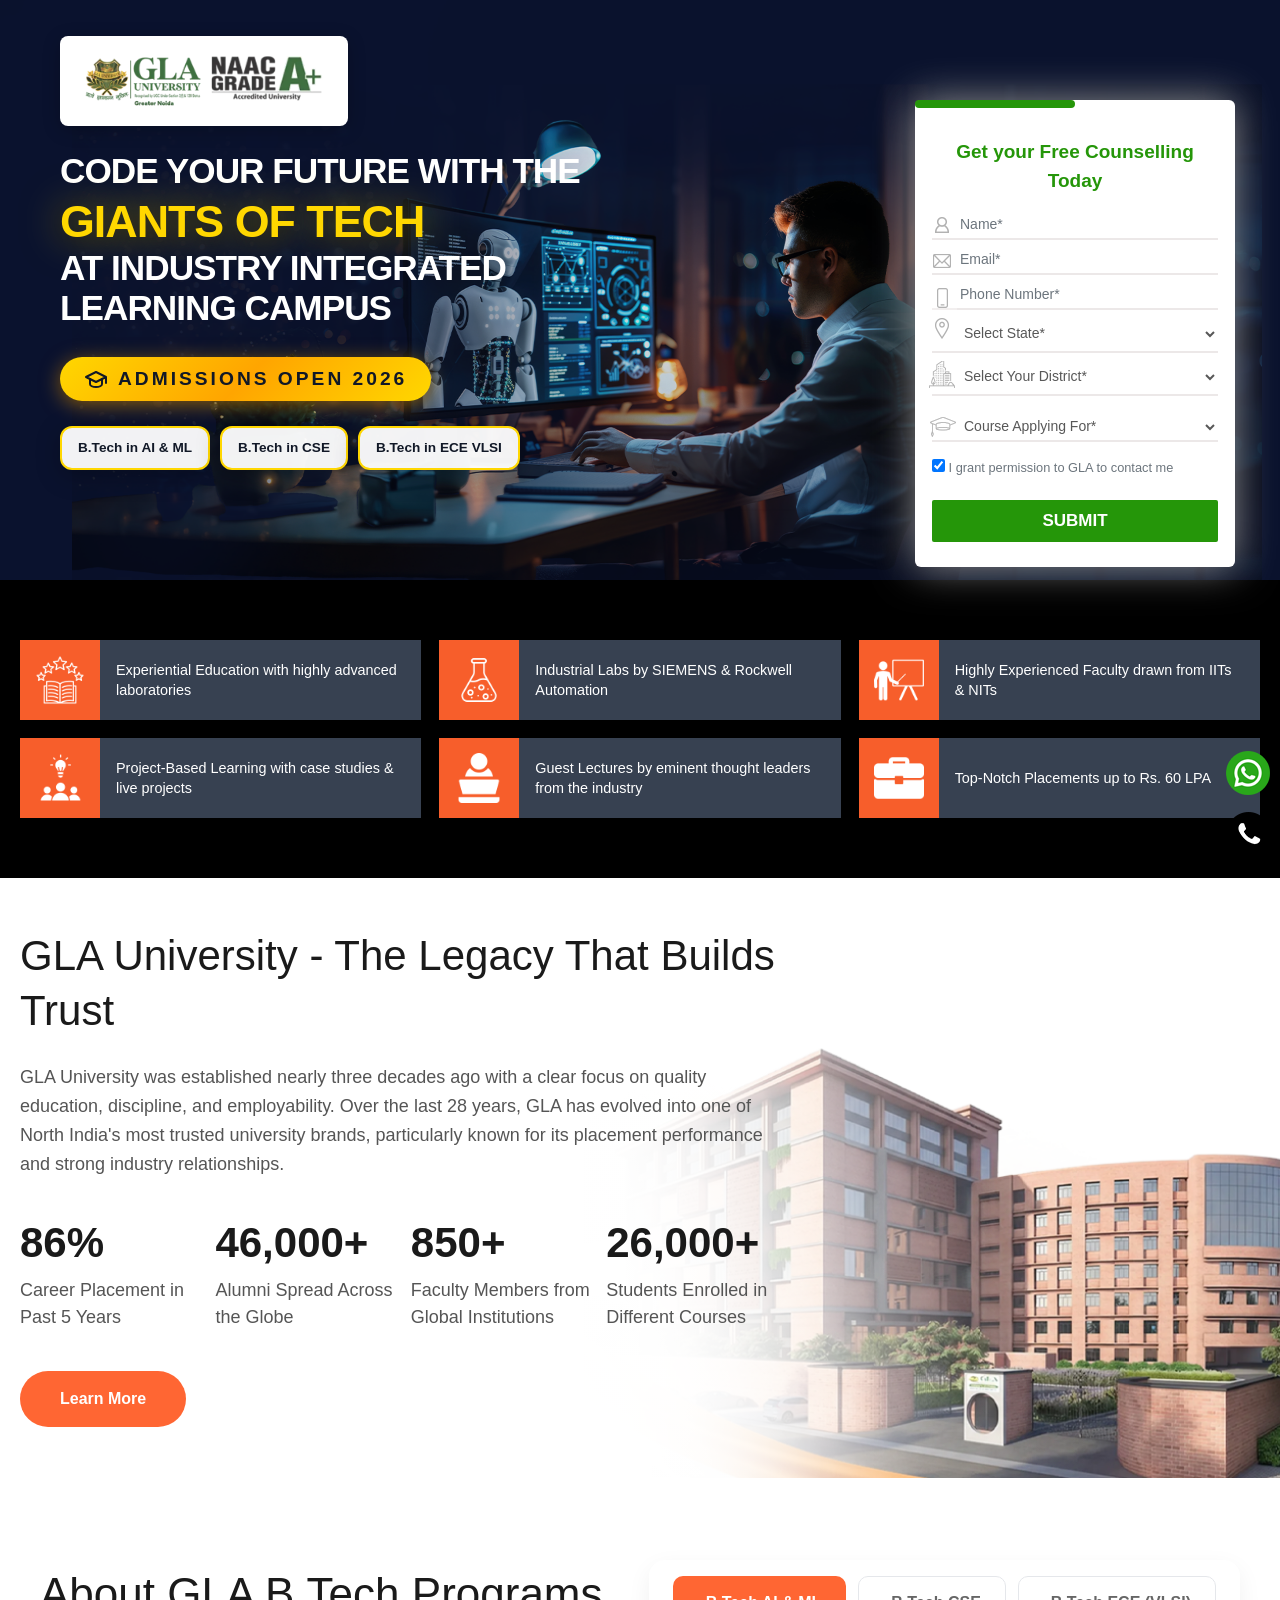
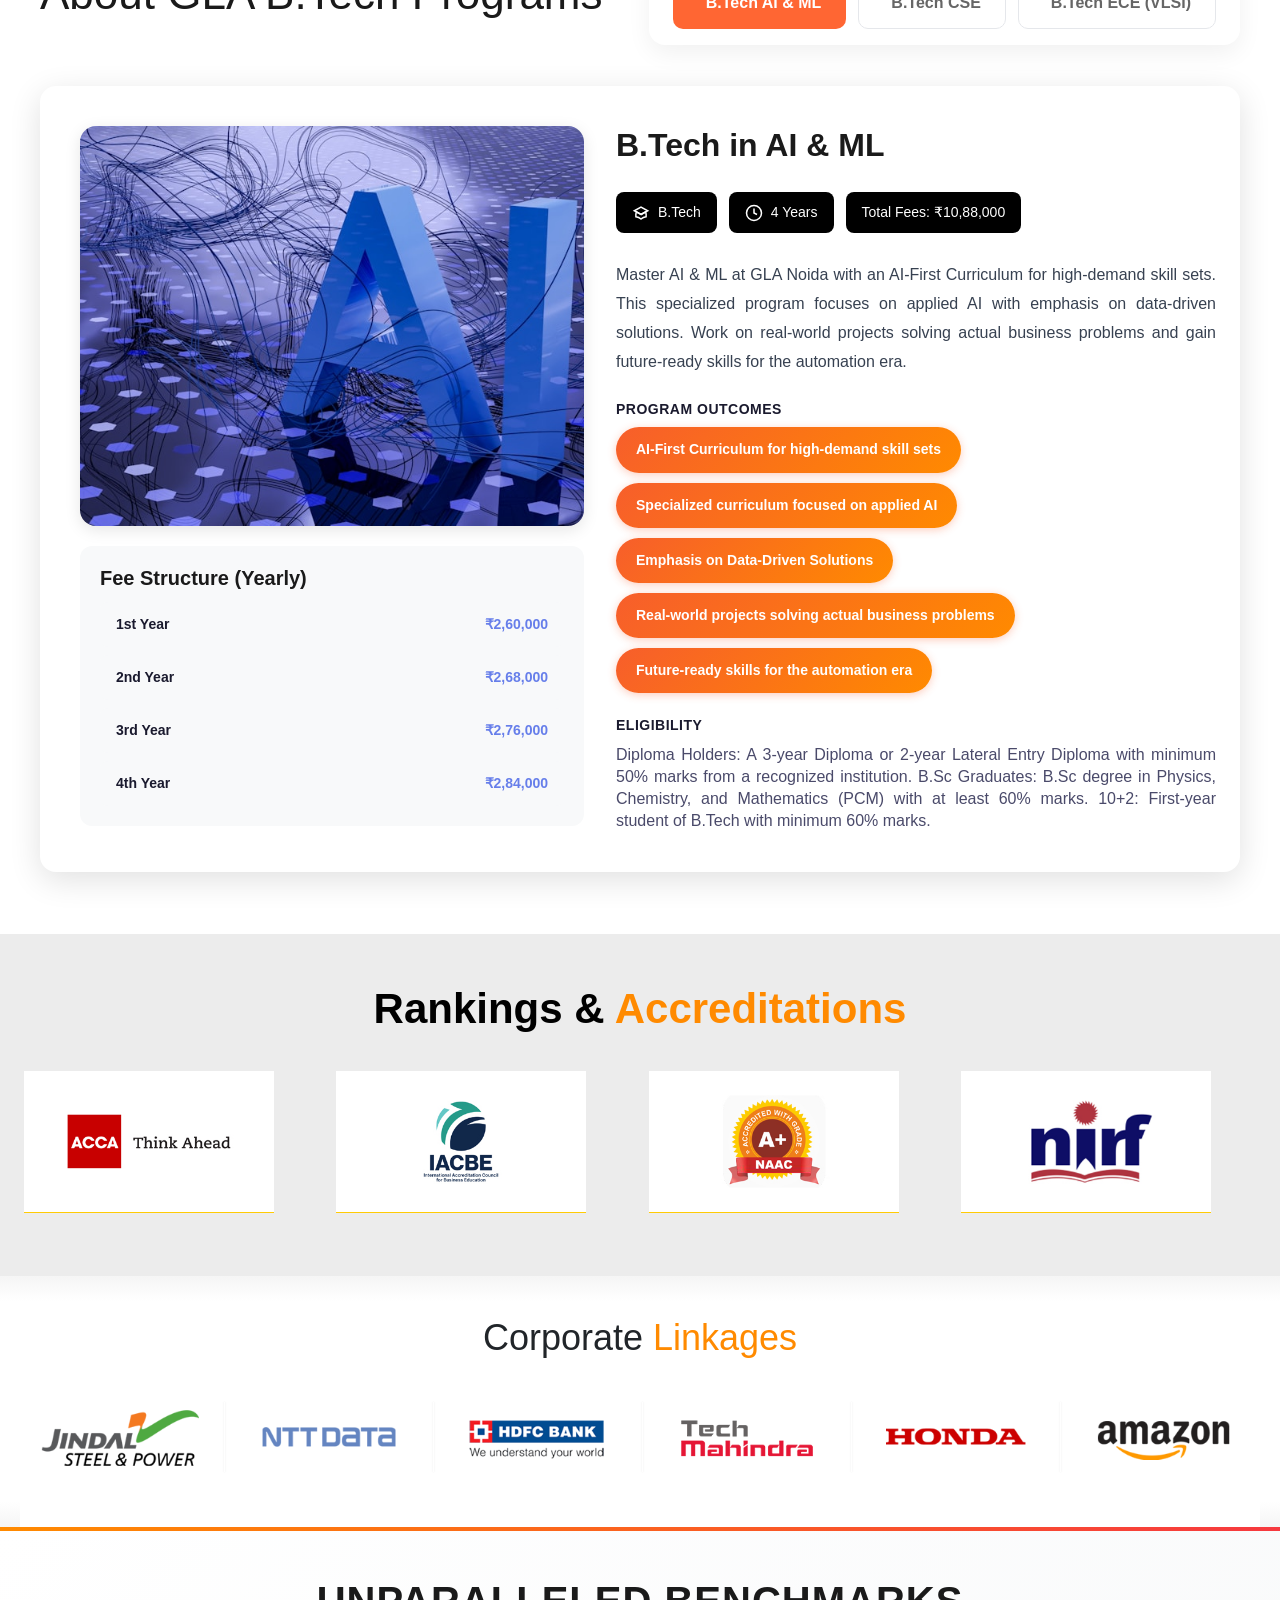
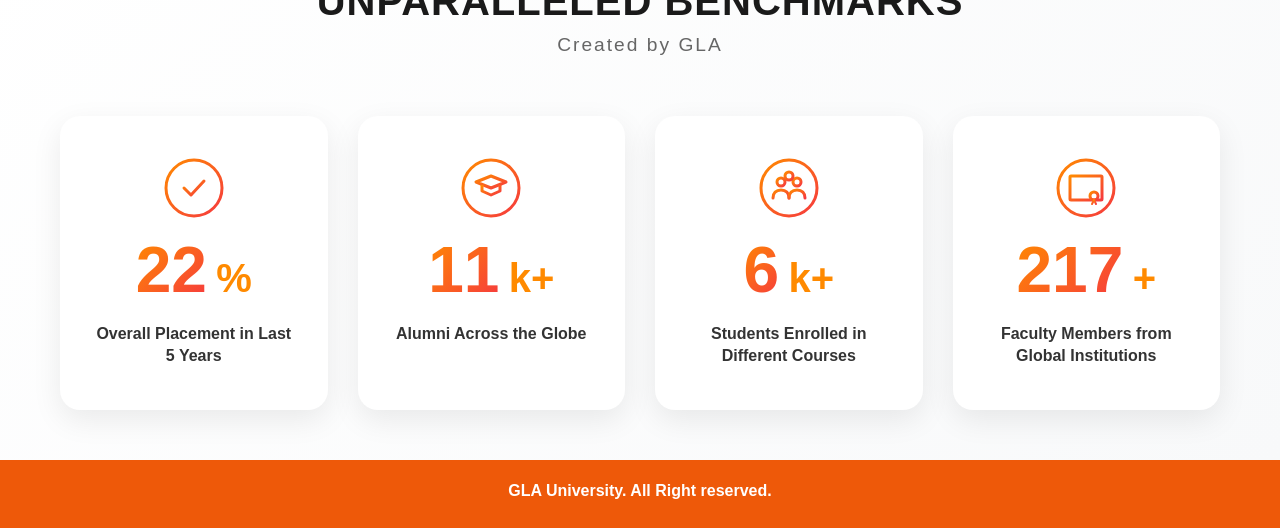
==== commit 02c93b32: "feat: Update logo to WebP format and enhance hero section responsiveness with new media queries and " ====
--- a/index.html
+++ b/index.html
@@ -28,7 +28,7 @@
   <meta charset="UTF-8">
   <meta name="viewport" content="width=device-width, initial-scale=1.0, maximum-scale=1.0, user-scalable=0">
   <title>Degree Courses in India | GLA Degree Programs</title>
-  <link rel="icon" href="images/logo.png" type="image/x-icon" />
+  <link rel="icon" href="images/logo.webp" type="image/x-icon" />
   <meta name="description"
     content="Explore degree courses and undergraduate degree courses in India with GLA Degree programs designed for flexible career-ready learning.">
   <!-- Owl Carousel -->
@@ -121,6 +121,7 @@
     justify-content: flex-start;
     padding: 40px 48px 48px 80px;
     max-width: 700px;
+    width: 100%;
     height: 100%;
     animation: hero24FadeIn 0.75s cubic-bezier(0.16, 1, 0.3, 1) both;
   }
@@ -175,11 +176,14 @@
     margin: 20px 0 25px 0;
     display: inline-flex;
     align-items: center;
+    justify-content: center;
     gap: 10px;
     background: linear-gradient(135deg, #FFD700 0%, #FFA500 50%, #FFD700 100%);
     padding: 10px 24px;
     border-radius: 50px;
     box-shadow: 0 4px 20px rgba(255, 165, 0, 0.5), 0 2px 10px rgba(0,0,0,0.3);
+    width: fit-content;
+    max-width: 100%;
   }
 
   .hero24-admissions-icon {
@@ -251,13 +255,32 @@
   /* ─── Desktop XL ───────────────────────────────── */
   @media (min-width: 1401px) {
     .hero24-section   { height: 700px; }
+    .hero24-content { width: 100%; }
     .hero24-headline  { font-size: 2.5rem; }
     .hero24-headline .hero24-accent { font-size: 3.5rem; }
   }
   @media (min-width: 1701px) {
     .hero24-section   { height: 800px; }
+    .hero24-content { width: 100%; }
     .hero24-headline  { font-size: 3.4rem; }
     .hero24-headline .hero24-accent { font-size: 4rem; }
+  }
+  @media (min-width: 1801px) {
+    .hero24-section   { height: 850px; }
+    .hero24-content {
+      padding: 50px 60px 60px 100px;
+      max-width: 800px;
+      width: 100%;
+    }
+    .hero24-logo-img  { height: 110px; }
+    .hero24-headline  { font-size: 3.6rem; }
+    .hero24-headline .hero24-accent { font-size: 4.2rem; }
+    .hero24-admissions { font-size: 1.5rem; padding: 12px 28px; }
+    .hero24-btech-label { font-size: 1.4rem; }
+    .hero24-pill {
+      padding: 14px 24px;
+      font-size: 1rem;
+    }
   }
 
   /* ─── Large Desktop (1025px - 1400px) ──────────── */
@@ -266,6 +289,7 @@
     .hero24-content {
       padding: 36px 40px 40px 60px;
       max-width: 650px;
+      width: 100%;
     }
     .hero24-logo-box  { margin-bottom: 25px; }
     .hero24-logo-img  { height: 70px; }
@@ -328,6 +352,32 @@
       padding: 8px 12px;
       font-size: 0.78rem;
       white-space: nowrap;
+    }
+  }
+
+  /* ─── Extra Small Tablet (725px - 768px) ───────── */
+  @media (min-width: 725px) and (max-width: 768px) {
+    .hero24-section { height: 440px; }
+    .hero24-content {
+      padding: 24px 24px 24px 24px;
+      width: 100%;
+      align-items: center;
+      text-align: center;
+    }
+    .hero24-logo-box  { margin-bottom: 16px; }
+    .hero24-logo-img  { height: 40px; }
+    .hero24-headline  { font-size: 1.6rem; margin-bottom: 8px; }
+    .hero24-headline .hero24-accent { font-size: 1.9rem; }
+    .hero24-admissions {
+      font-size: 1rem;
+      padding: 8px 16px;
+      margin-bottom: 14px;
+    }
+    .hero24-btech-label { font-size: 0.95rem; margin-bottom: 10px; }
+    .hero24-programs { gap: 8px; justify-content: center; }
+    .hero24-pill {
+      padding: 8px 14px;
+      font-size: 0.85rem;
     }
   }
 
@@ -432,7 +482,7 @@
     <div class="hero24-content">
 
       <div class="hero24-logo-box">
-        <img src="images/logo.png" alt="GLA University Noida" class="hero24-logo-img">
+        <img src="images/logo.webp" alt="GLA University Noida" class="hero24-logo-img">
       </div>
 
       <h1 class="hero24-headline">
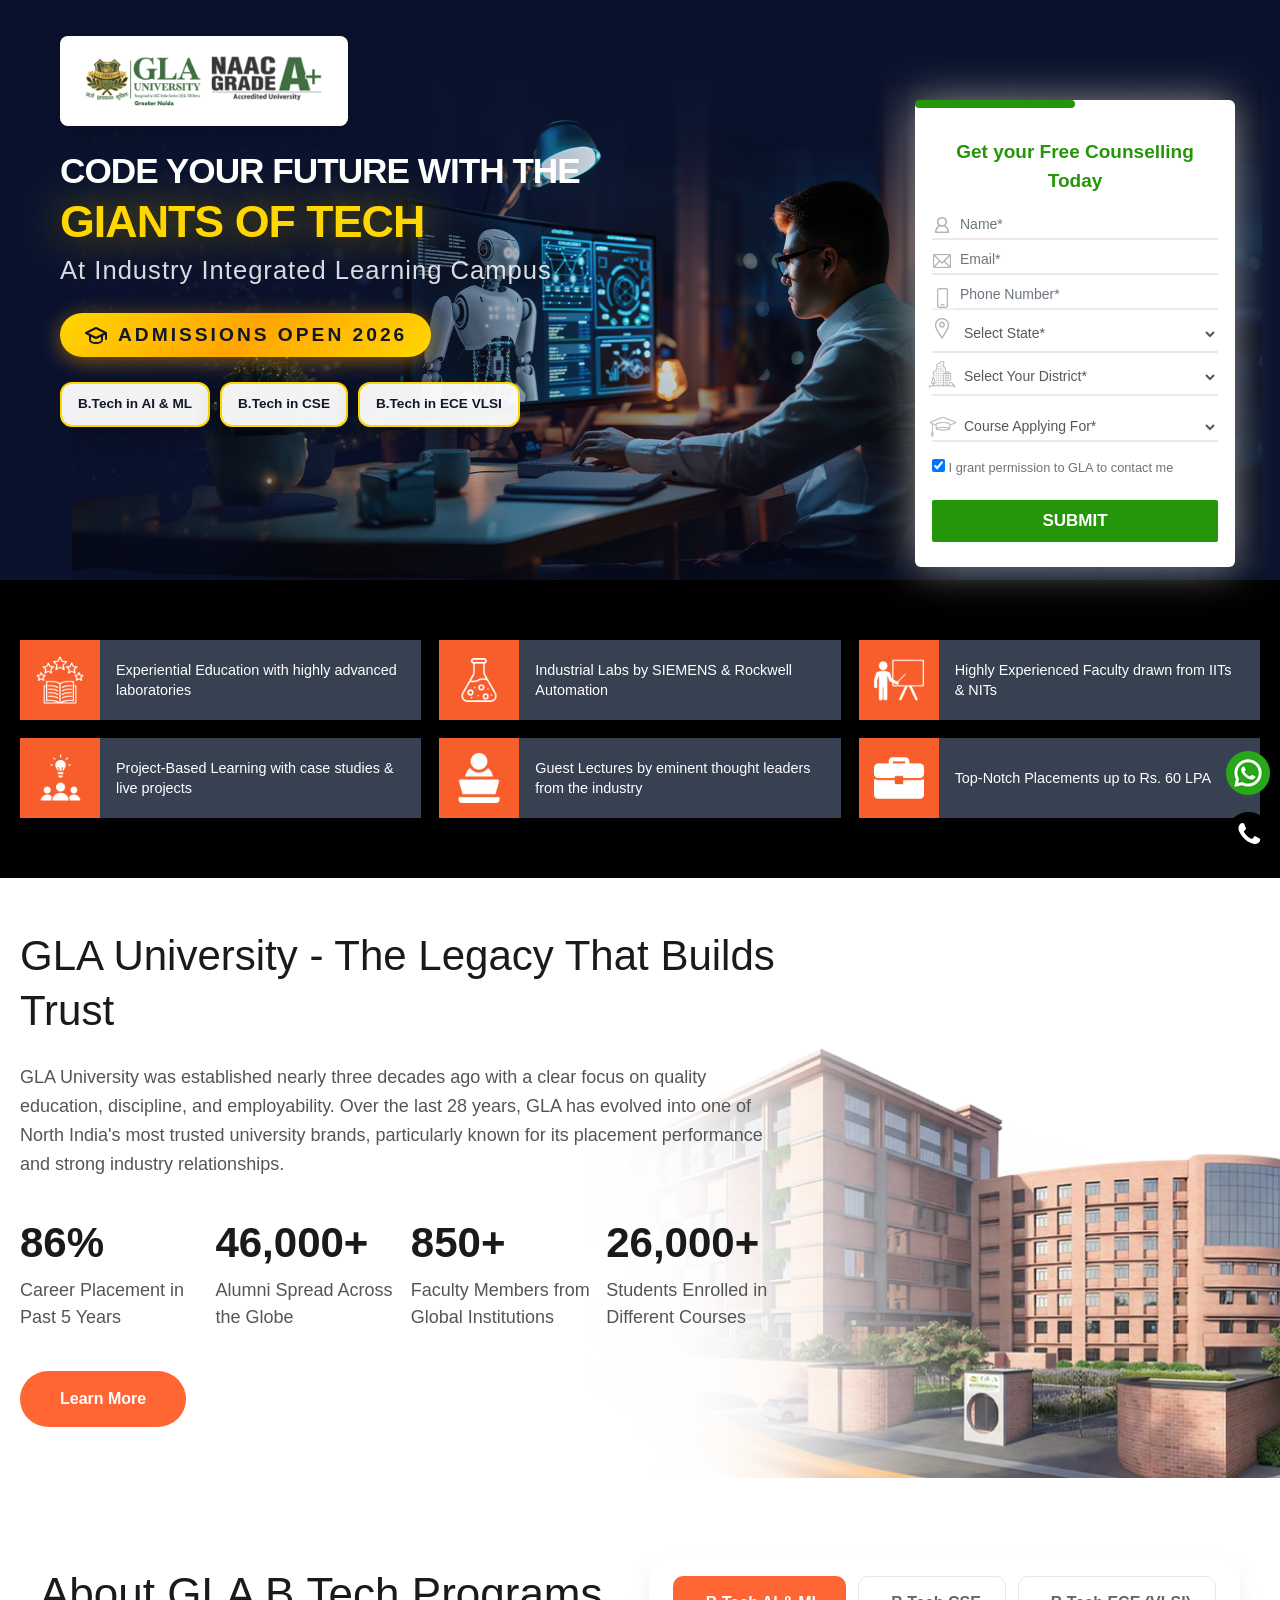
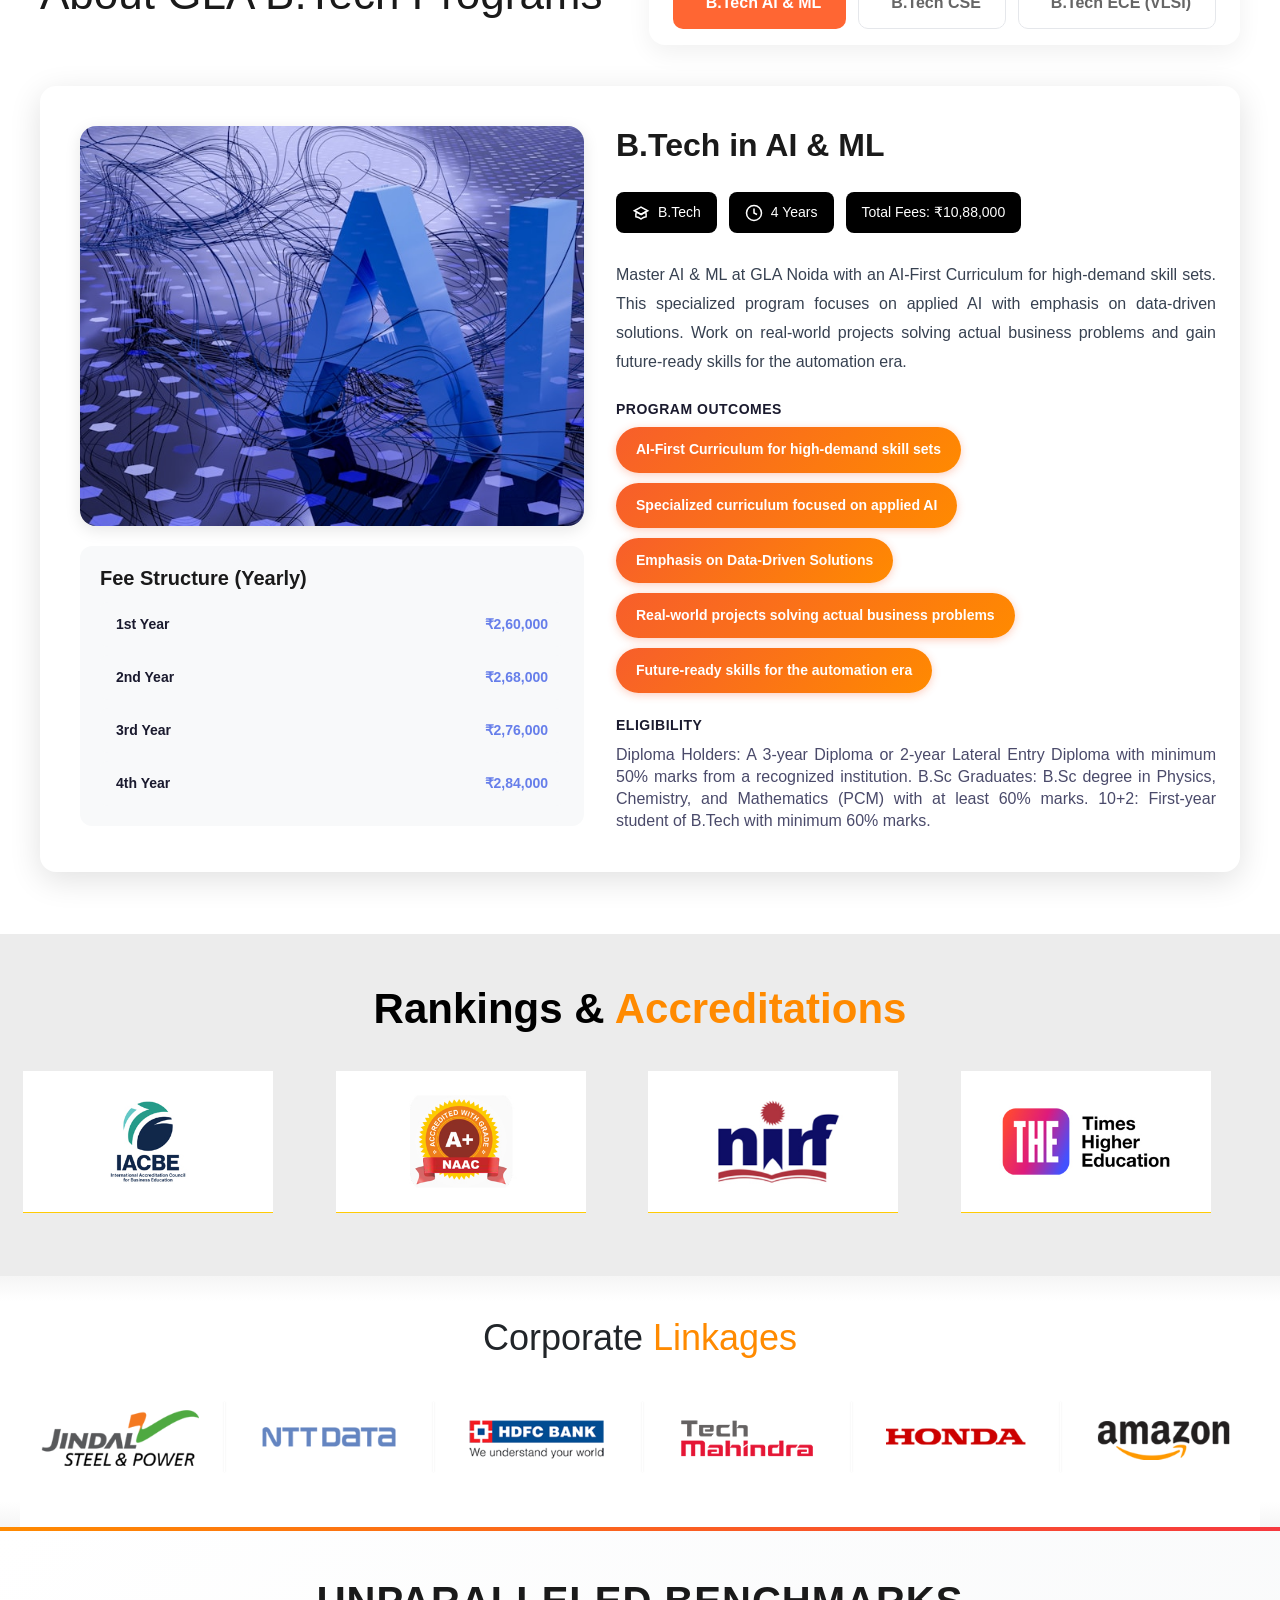
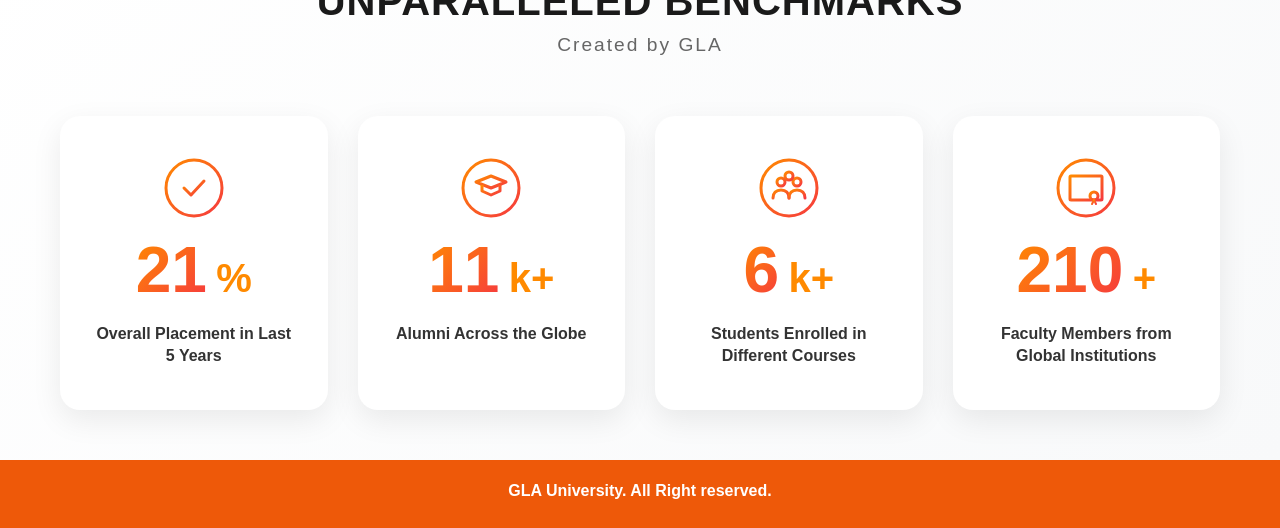
==== commit ba10f33f: "feat: Introduce and responsively style the `hero24-subtitle` element in the hero section." ====
--- a/index.html
+++ b/index.html
@@ -165,6 +165,17 @@
     margin-top: 5px;
   }
 
+  .hero24-subtitle {
+    display: block;
+    font-family: 'Poppins', sans-serif;
+    font-size: 1rem;
+    font-weight: 500;
+    color: rgba(255, 255, 255, 0.85);
+    text-transform: capitalize;
+    letter-spacing: 1px;
+    margin-top: 8px;
+  }
+
   /* ─── Admissions Open ──────────────────────────── */
   .hero24-admissions {
     font-family: 'Poppins', sans-serif;
@@ -258,12 +269,14 @@
     .hero24-content { width: 100%; }
     .hero24-headline  { font-size: 2.5rem; }
     .hero24-headline .hero24-accent { font-size: 3.5rem; }
+    .hero24-subtitle { font-size: 1.6rem;display: block; }
   }
   @media (min-width: 1701px) {
     .hero24-section   { height: 800px; }
     .hero24-content { width: 100%; }
     .hero24-headline  { font-size: 3.4rem; }
     .hero24-headline .hero24-accent { font-size: 4rem; }
+    .hero24-subtitle { font-size: 2.8rem; }
   }
   @media (min-width: 1801px) {
     .hero24-section   { height: 850px; }
@@ -275,6 +288,7 @@
     .hero24-logo-img  { height: 110px; }
     .hero24-headline  { font-size: 3.6rem; }
     .hero24-headline .hero24-accent { font-size: 4.2rem; }
+    .hero24-subtitle { font-size: 2.2rem; }
     .hero24-admissions { font-size: 1.5rem; padding: 12px 28px; }
     .hero24-btech-label { font-size: 1.4rem; }
     .hero24-pill {
@@ -295,6 +309,7 @@
     .hero24-logo-img  { height: 70px; }
     .hero24-headline  { font-size: 2.2rem; }
     .hero24-headline .hero24-accent { font-size: 2.8rem; }
+    .hero24-subtitle { font-size: 1.6rem; }
     .hero24-admissions { font-size: 1.2rem; }
     .hero24-btech-label { font-size: 1rem; }
     .hero24-programs    { gap: 10px; }
@@ -340,6 +355,7 @@
     .hero24-logo-img  { height: 50px; }
     .hero24-headline  { font-size: 1.7rem; margin-bottom: 8px; }
     .hero24-headline .hero24-accent { font-size: 2rem; }
+    .hero24-subtitle { font-size: 1.4rem; }
 
     .hero24-admissions {
       font-size: 1.1rem;
@@ -368,6 +384,7 @@
     .hero24-logo-img  { height: 40px; }
     .hero24-headline  { font-size: 1.6rem; margin-bottom: 8px; }
     .hero24-headline .hero24-accent { font-size: 1.9rem; }
+    .hero24-subtitle { font-size: 1.35rem; }
     .hero24-admissions {
       font-size: 1rem;
       padding: 8px 16px;
@@ -408,6 +425,7 @@
     .hero24-logo-img  { height: 34px; }
     .hero24-headline  { font-size: 1.5rem; margin-bottom: 10px; }
     .hero24-headline .hero24-accent { font-size: 1.8rem; }
+    .hero24-subtitle { font-size: 1.35rem; }
 
     .hero24-admissions {
       font-size: 0.9rem;
@@ -457,6 +475,7 @@
     .hero24-logo-img  { height: 42px; }
     .hero24-headline  { font-size: 1.35rem; margin-bottom: 8px; }
     .hero24-headline .hero24-accent { font-size: 1.4rem; }
+    .hero24-subtitle { font-size: 1.2rem; }
 
     .hero24-admissions {
       font-size: 0.95rem;
@@ -488,7 +507,7 @@
       <h1 class="hero24-headline">
         Code Your Future
         With The <span class="hero24-accent">Giants of Tech</span>
-        at Industry Integrated Learning Campus
+        <span class="hero24-subtitle">At Industry Integrated Learning Campus</span>
       </h1>
 
       <p class="hero24-admissions">
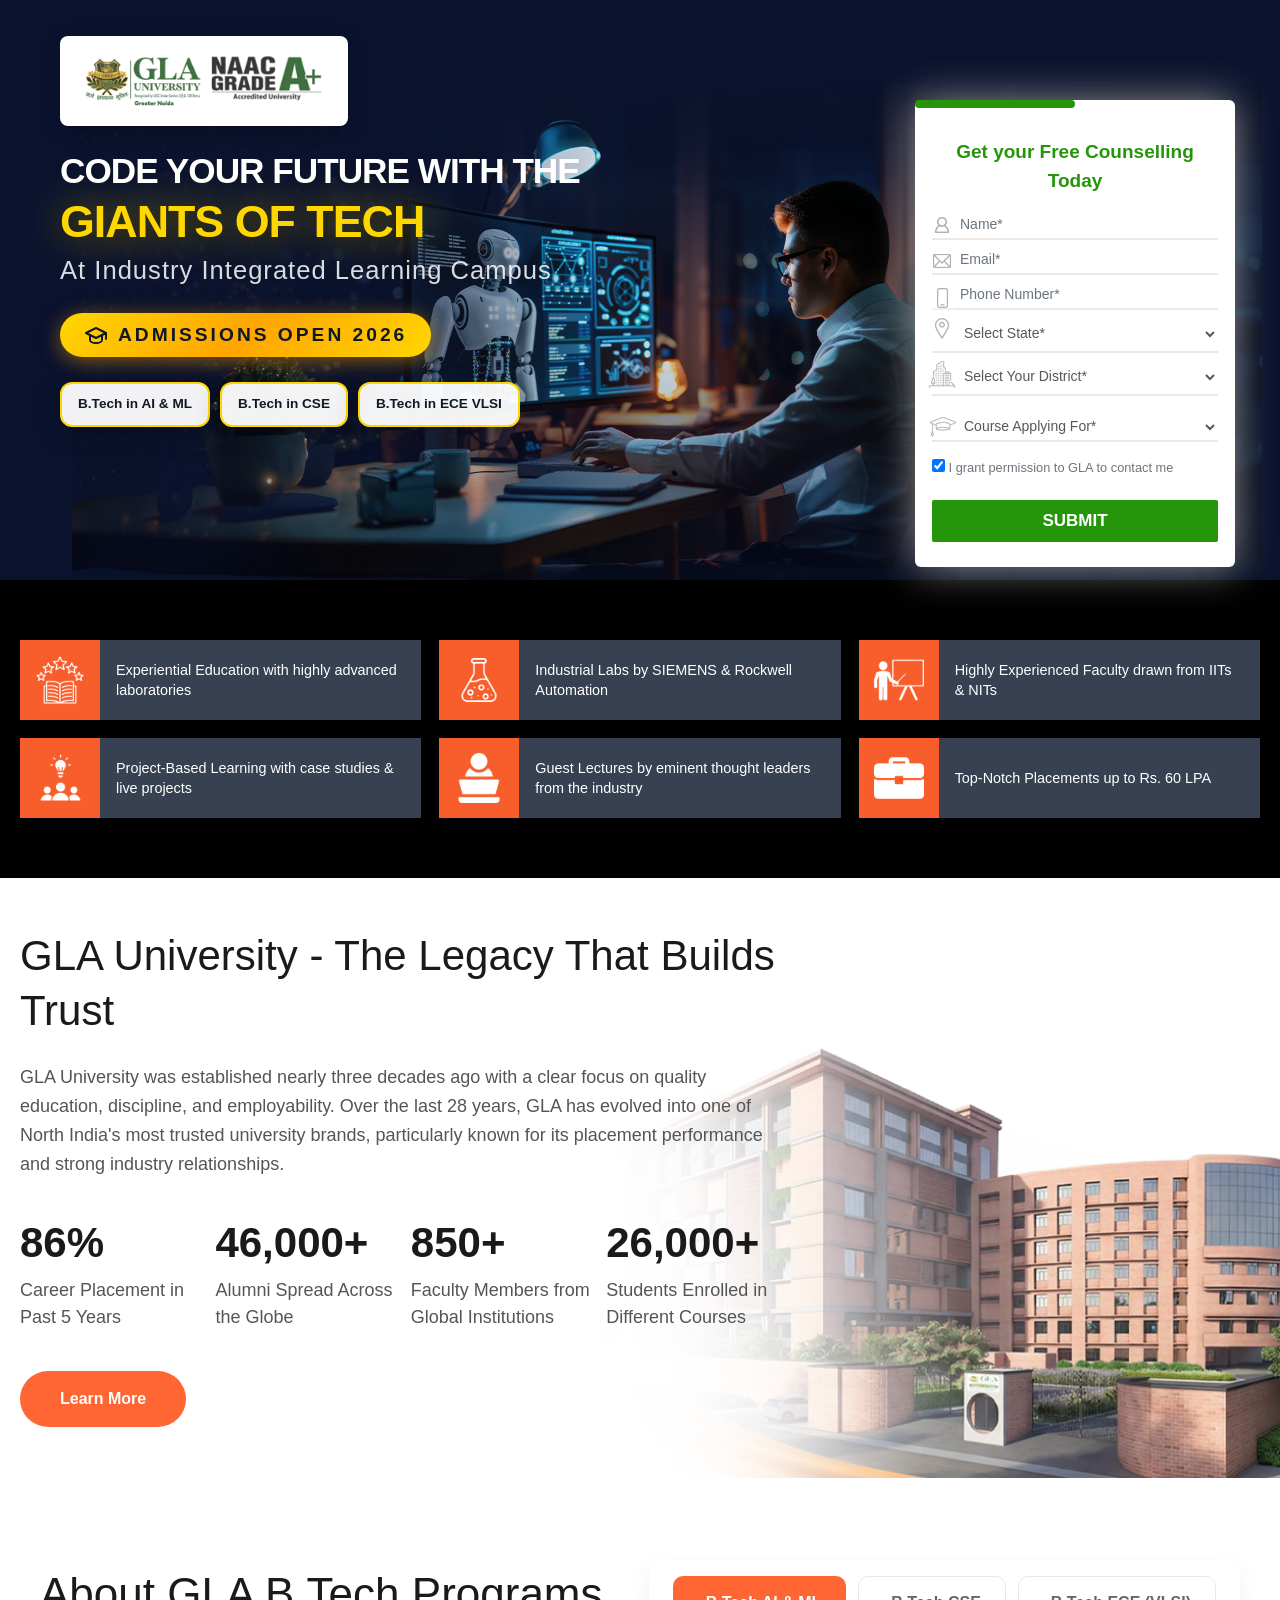
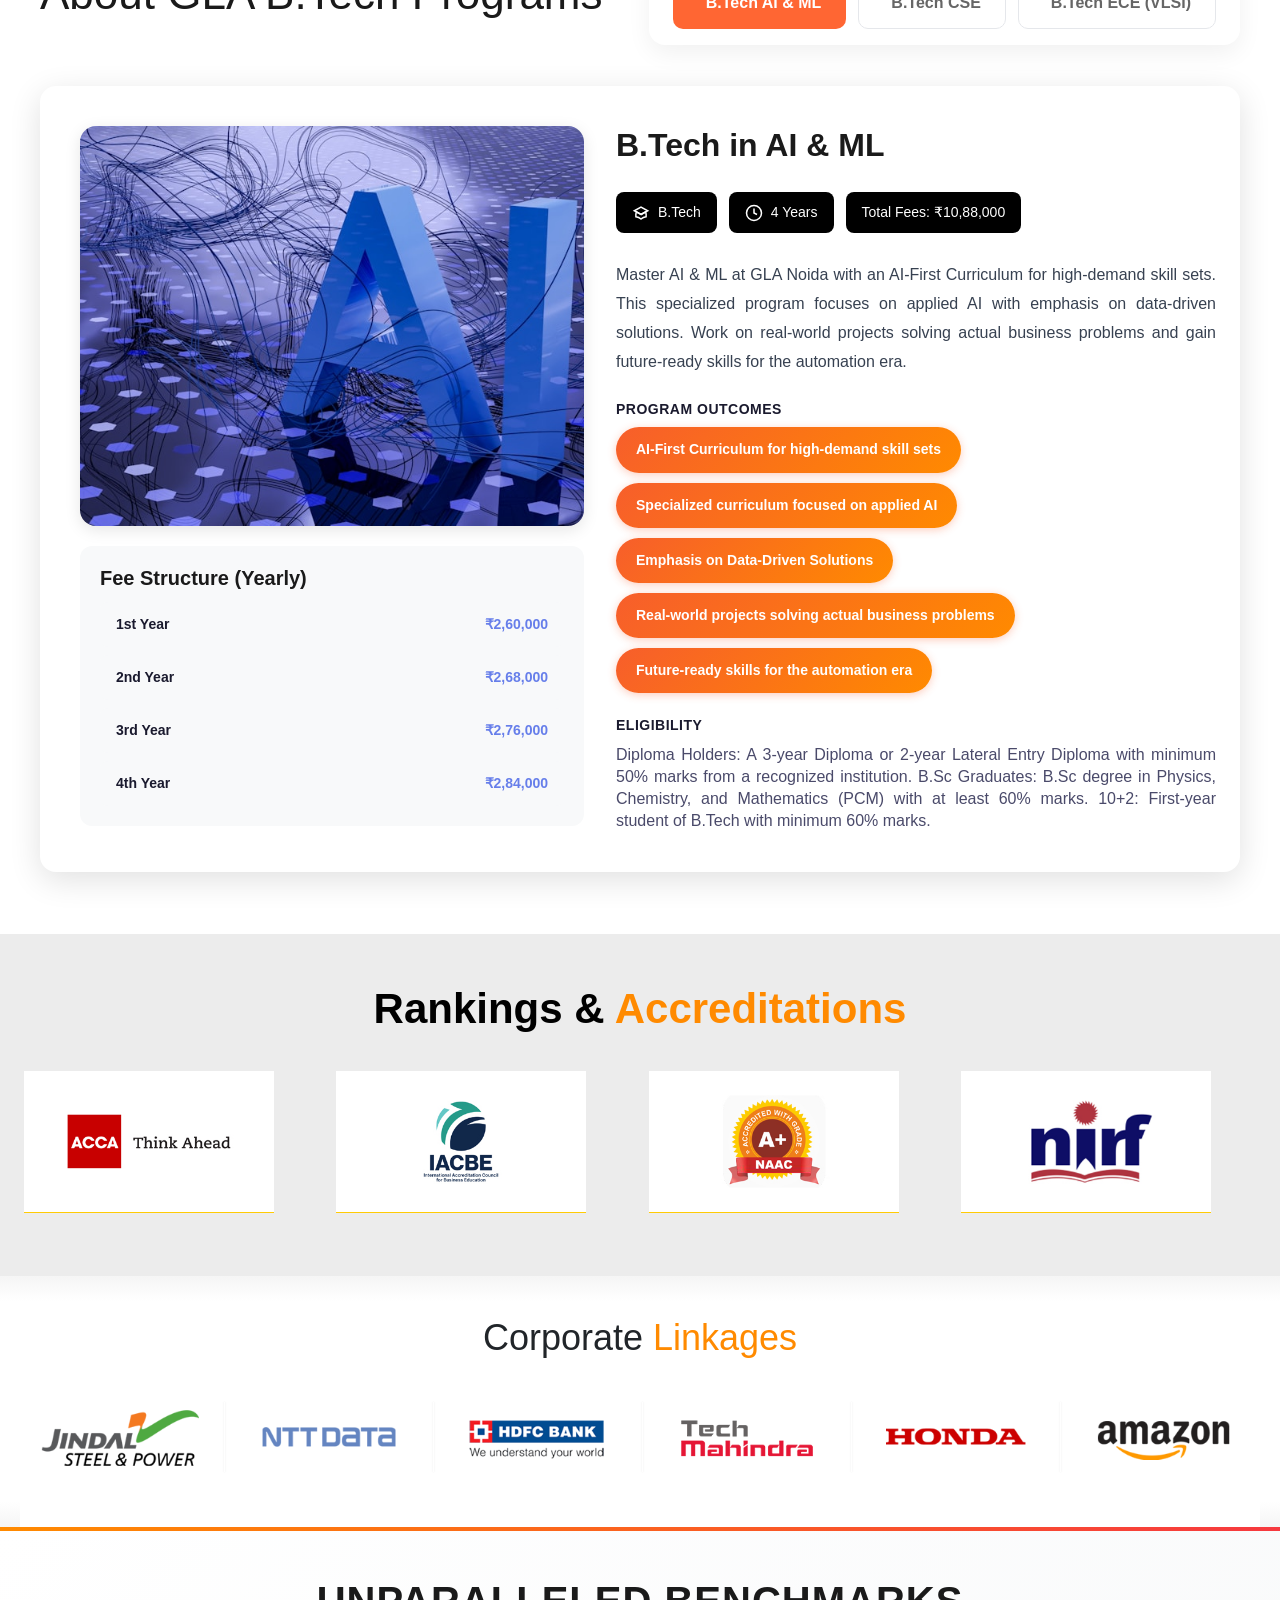
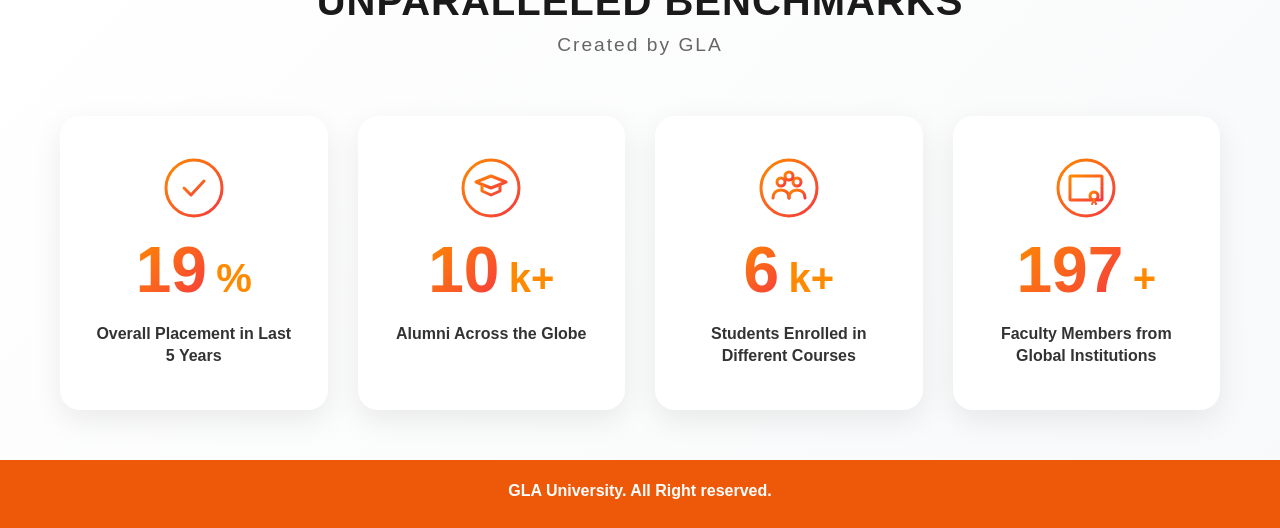
==== commit 98832c04: "feat: Update page title and meta description for B.Tech admissions." ====
--- a/index.html
+++ b/index.html
@@ -27,10 +27,10 @@
 
   <meta charset="UTF-8">
   <meta name="viewport" content="width=device-width, initial-scale=1.0, maximum-scale=1.0, user-scalable=0">
-  <title>Degree Courses in India | GLA Degree Programs</title>
+  <title>Btech Admissions Open 2026 | GLA University, Greater Noida | Top B.Tech College in Delhi NCR</title>
   <link rel="icon" href="images/logo.webp" type="image/x-icon" />
   <meta name="description"
-    content="Explore degree courses and undergraduate degree courses in India with GLA Degree programs designed for flexible career-ready learning.">
+    content="Apply for B.Tech at GLA University Noida. Explore CSE, AI ML & ECE VLSI programs with industry exposure, expert faculty & strong placement support. Admissions Open 2026.">
   <!-- Owl Carousel -->
   <link rel="stylesheet" href="css/bootstrap-min.css">
   <link rel="stylesheet" href="css/style.css">
--- a/css/style.css
+++ b/css/style.css
@@ -1202,8 +1202,8 @@
 
 
 
-.wtsup{ display: block; position: fixed; right: 15px; bottom: 110px; z-index: 999; width:40px; height:40px;}
-.call { display: block; position: fixed; right: 15px; bottom: 50px; z-index: 999; width:40px; height:40px;}
+.wtsup{ display: none; position: fixed; right: 15px; bottom: 110px; z-index: 999; width:40px; height:40px;}
+.call { display: none; position: fixed; right: 15px; bottom: 50px; z-index: 999; width:40px; height:40px;}
 .phno2{position: fixed;right: 60px;bottom: 40px;z-index: 999;background: #000000;color:#fff;font-weight: normal;padding: 10px 20px;font-size: 18px;border-radius: 20px; display:none;}
 .call:hover + .phno2 {display: block;}
 
--- a/css/responsive.css
+++ b/css/responsive.css
@@ -46,14 +46,14 @@
     border-radius: 0;
     z-index: 999999;
     position: fixed;
-    width: 33.333%;
+    width: 100%;
     margin: 0;
     padding: 0;
     height: 50px;
     display: flex;
     align-items: center;
     justify-content: center;
-    font-size: 14px;
+    font-size: 16px;
     background: #0066cc;
     border: none;
     display: flex !important;
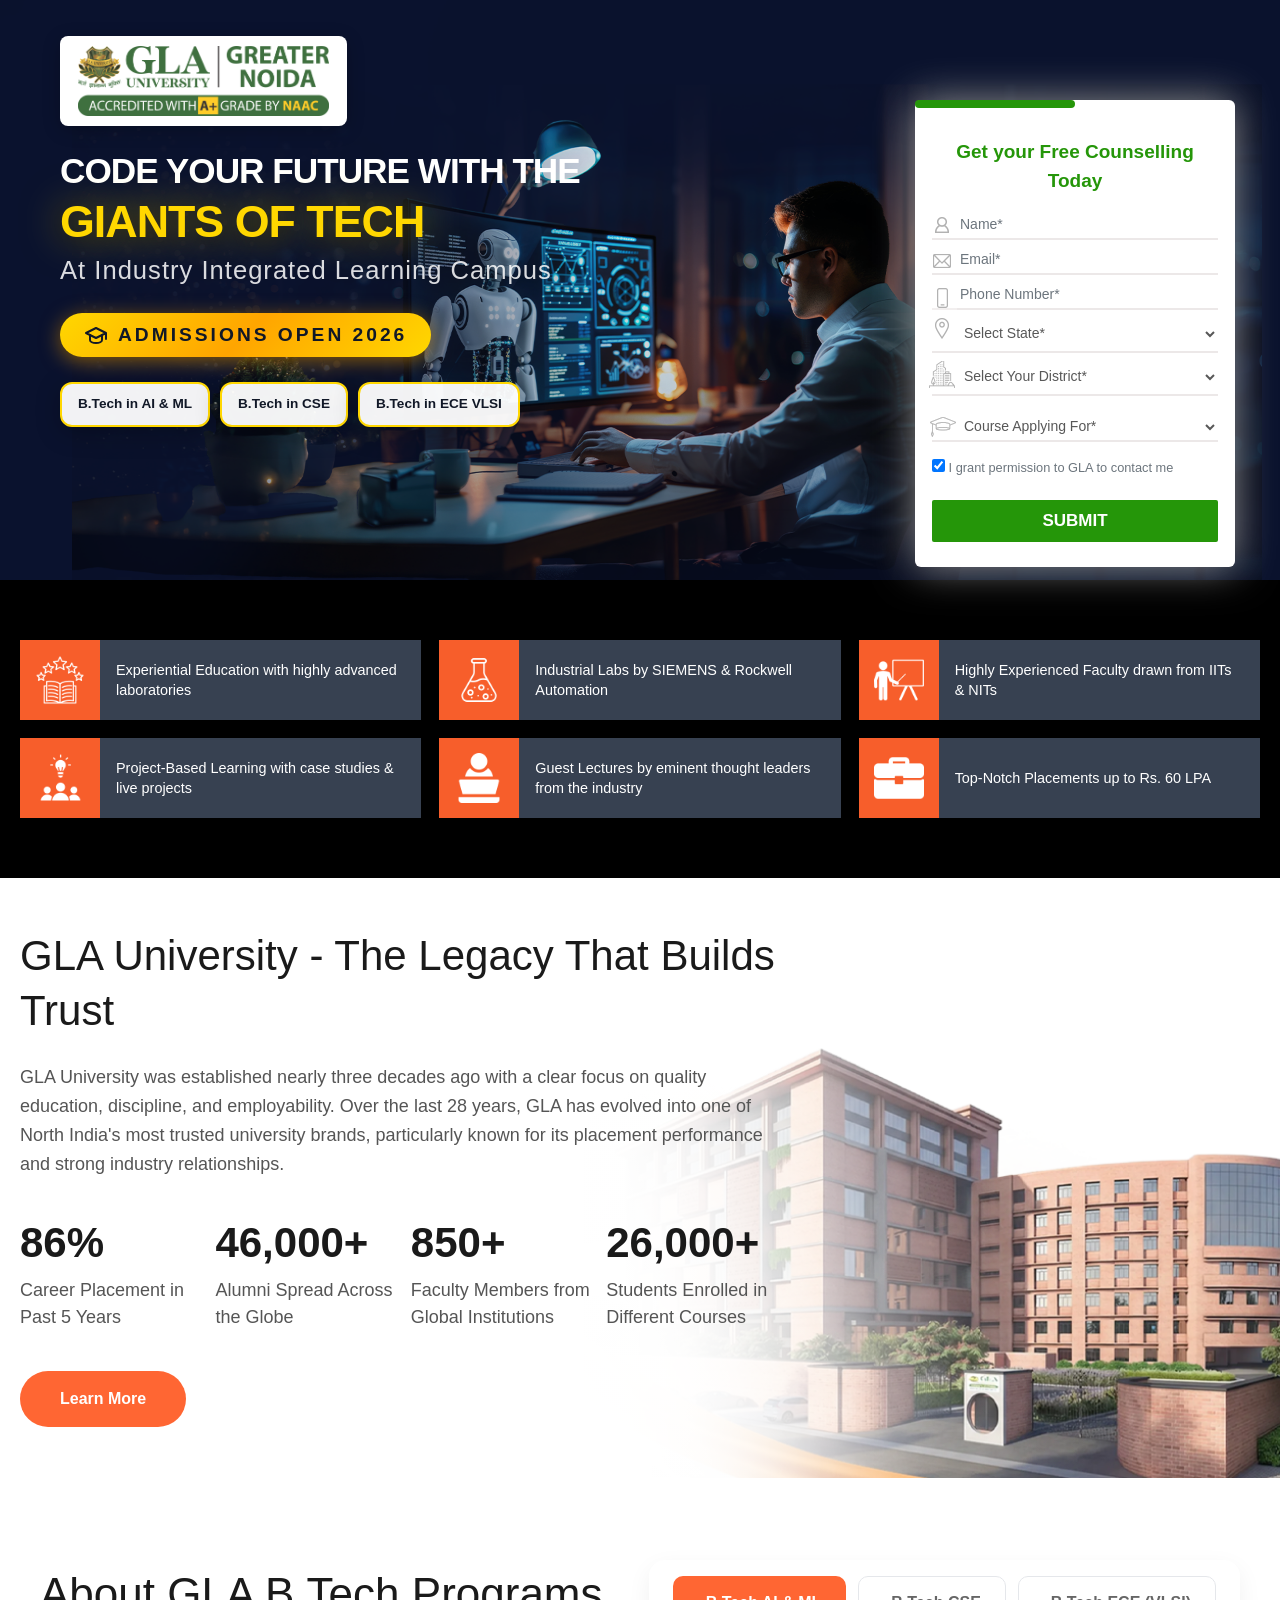
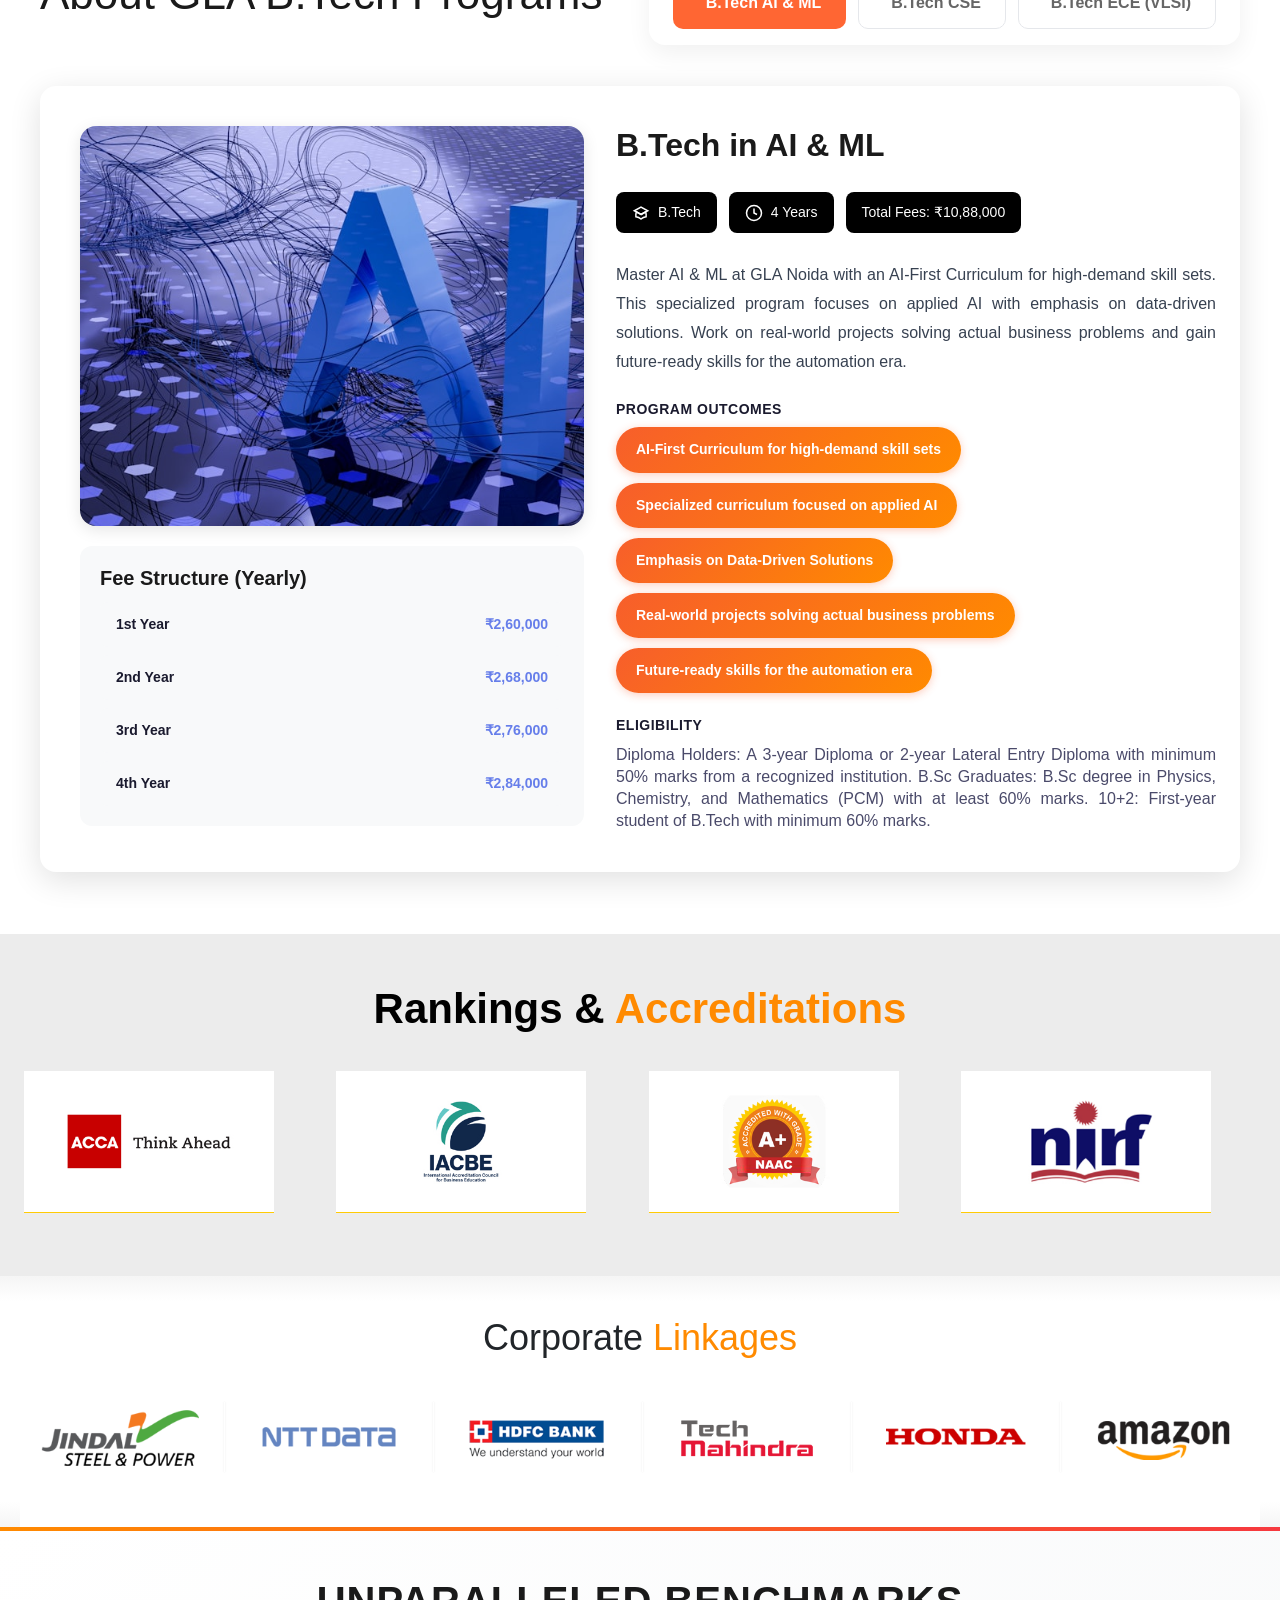
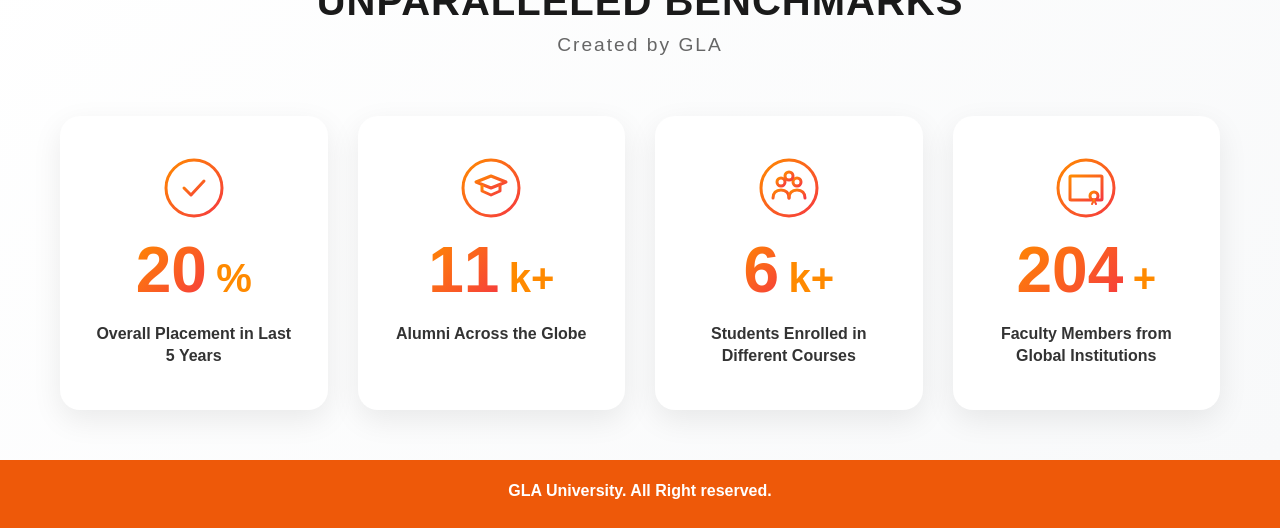
==== commit 79752270: "change logo" ====
--- a/index.html
+++ b/index.html
@@ -28,7 +28,7 @@
   <meta charset="UTF-8">
   <meta name="viewport" content="width=device-width, initial-scale=1.0, maximum-scale=1.0, user-scalable=0">
   <title>Btech Admissions Open 2026 | GLA University, Greater Noida | Top B.Tech College in Delhi NCR</title>
-  <link rel="icon" href="images/logo.webp" type="image/x-icon" />
+  <link rel="icon" href="images/logo.png" type="image/x-icon" />
   <meta name="description"
     content="Apply for B.Tech at GLA University Noida. Explore CSE, AI ML & ECE VLSI programs with industry exposure, expert faculty & strong placement support. Admissions Open 2026.">
   <!-- Owl Carousel -->
@@ -501,7 +501,7 @@
     <div class="hero24-content">
 
       <div class="hero24-logo-box">
-        <img src="images/logo.webp" alt="GLA University Noida" class="hero24-logo-img">
+        <img src="images/logo.png" alt="GLA University Noida" class="hero24-logo-img">
       </div>
 
       <h1 class="hero24-headline">
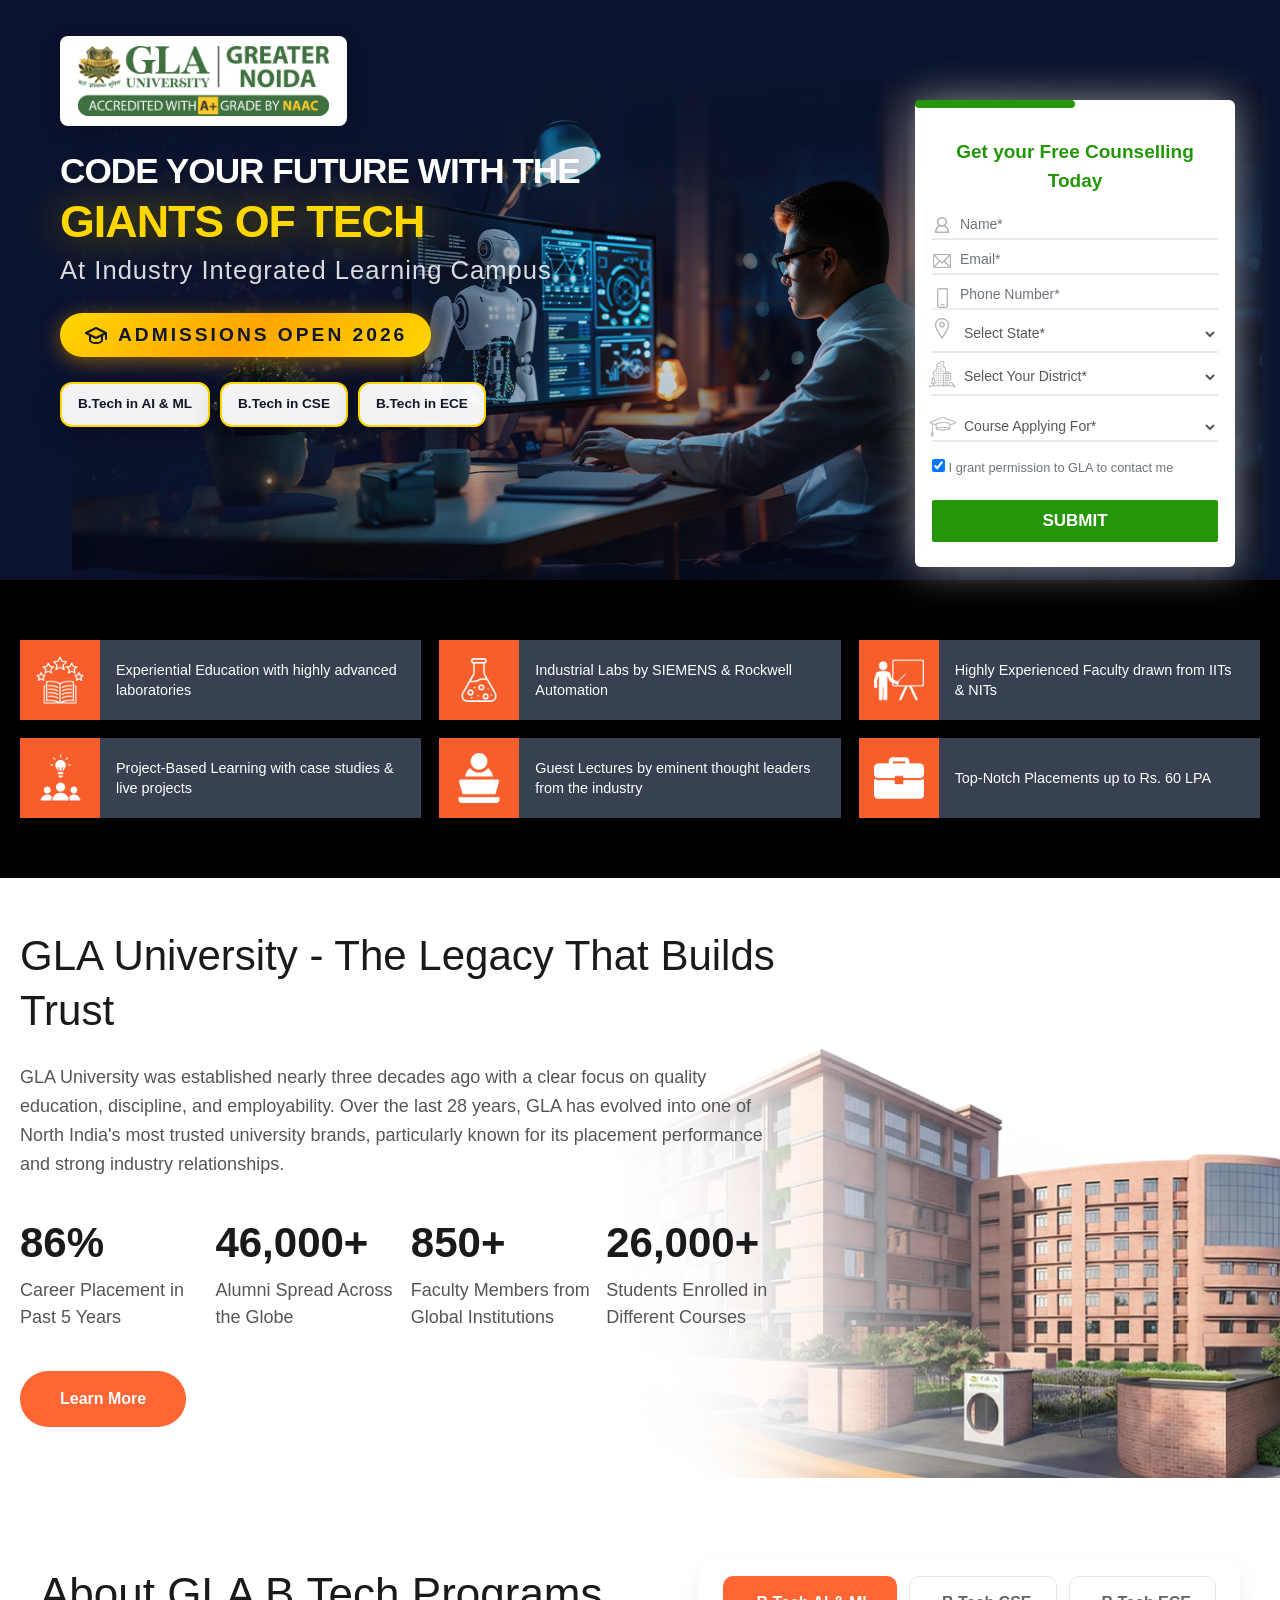
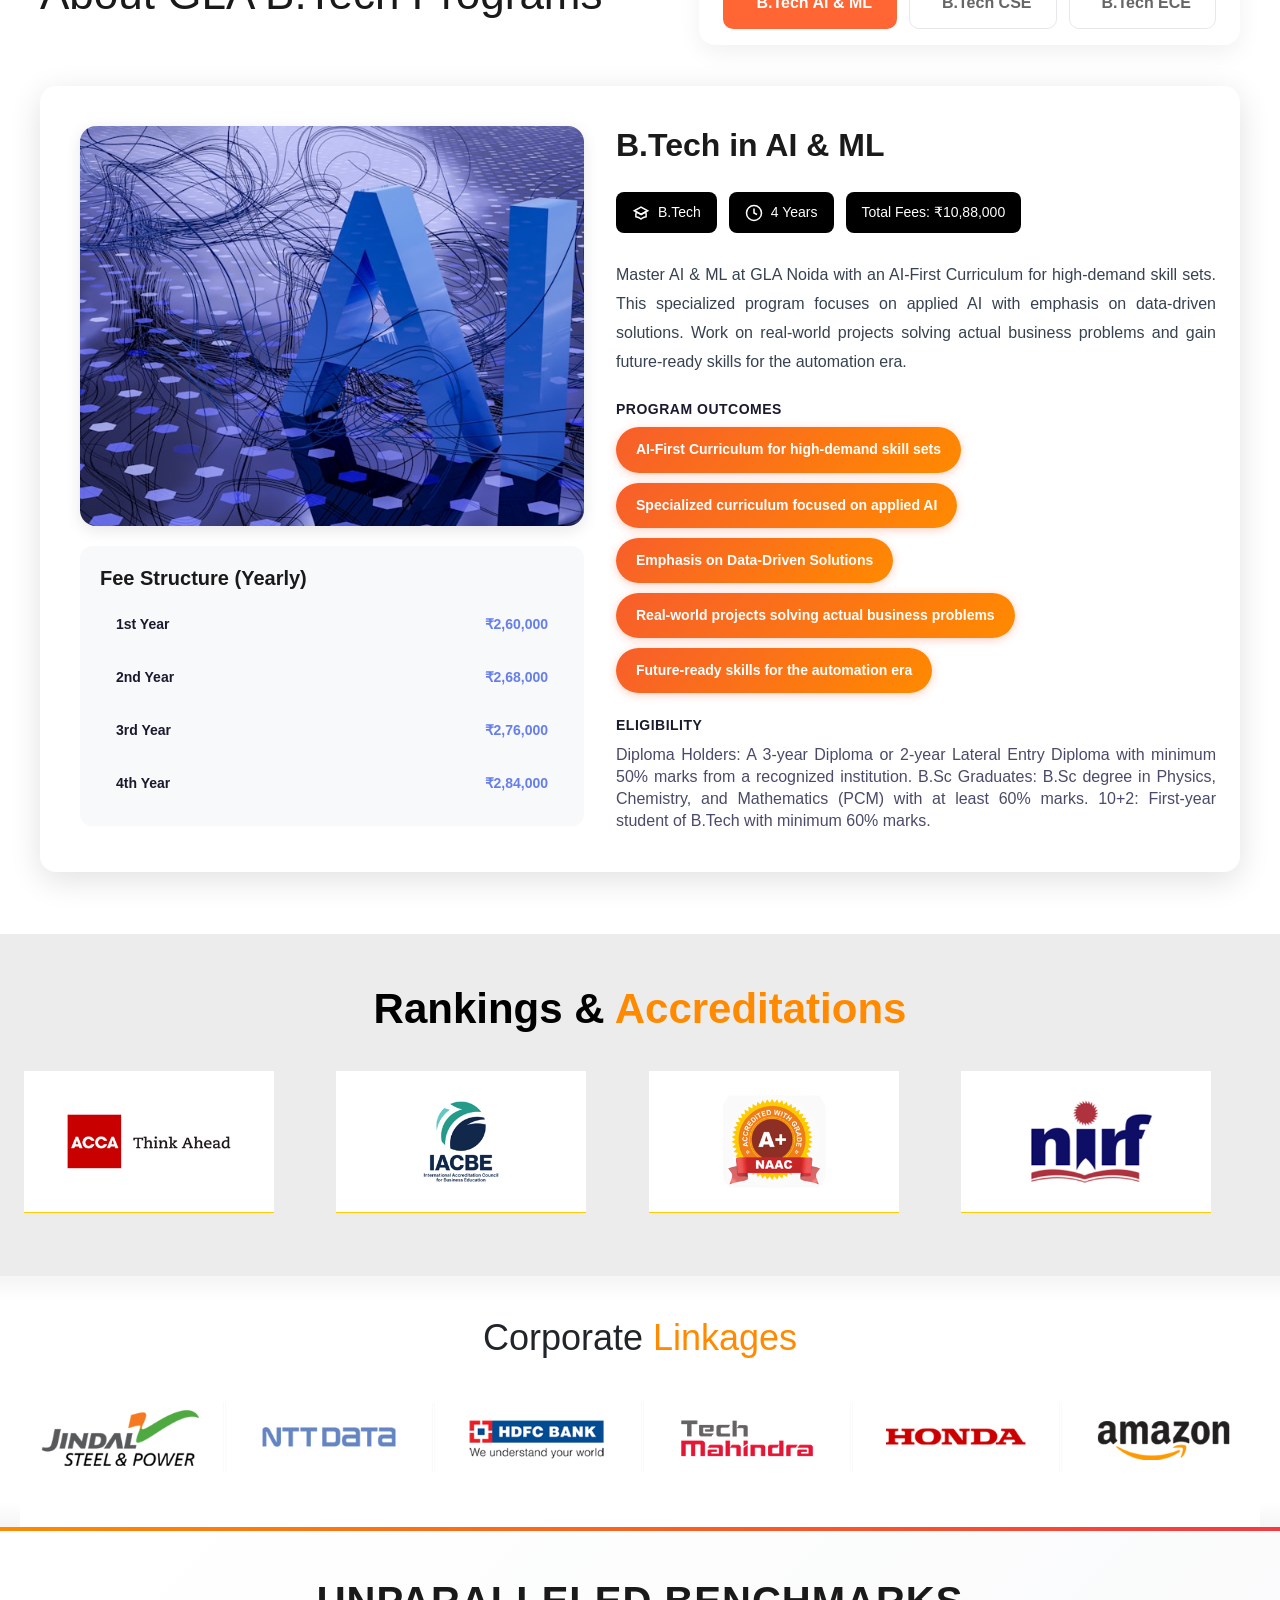
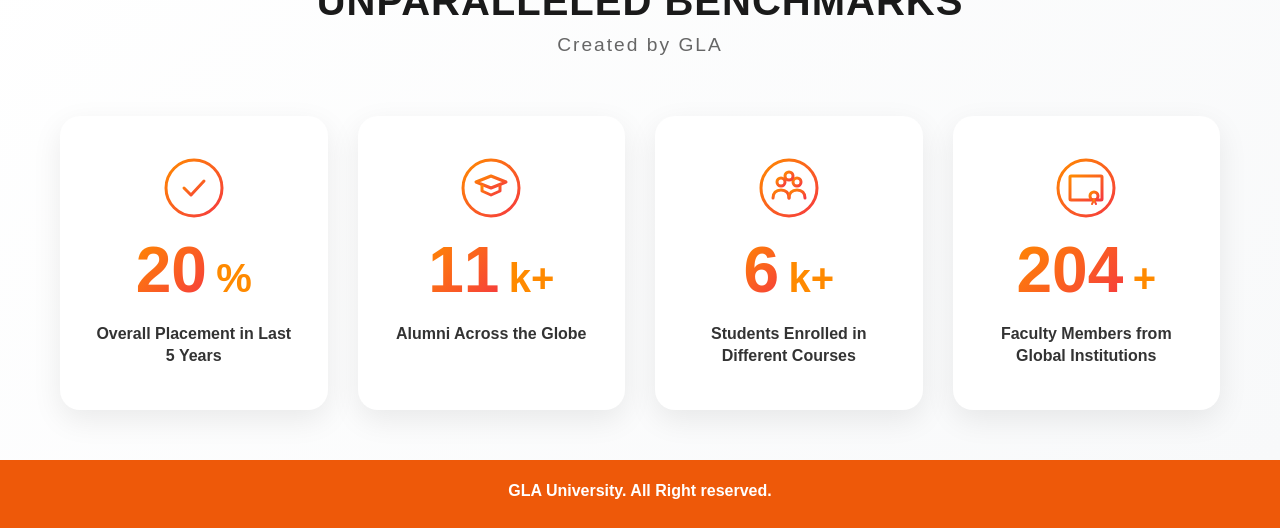
==== commit 0a3a6c30: "remove vlsi & change course name" ====
--- a/index.html
+++ b/index.html
@@ -30,7 +30,7 @@
   <title>Btech Admissions Open 2026 | GLA University, Greater Noida | Top B.Tech College in Delhi NCR</title>
   <link rel="icon" href="images/logo.png" type="image/x-icon" />
   <meta name="description"
-    content="Apply for B.Tech at GLA University Noida. Explore CSE, AI ML & ECE VLSI programs with industry exposure, expert faculty & strong placement support. Admissions Open 2026.">
+    content="Apply for B.Tech at GLA University Noida. Explore CSE, AI ML & ECE programs with industry exposure, expert faculty & strong placement support. Admissions Open 2026.">
   <!-- Owl Carousel -->
   <link rel="stylesheet" href="css/bootstrap-min.css">
   <link rel="stylesheet" href="css/style.css">
@@ -521,7 +521,7 @@
       <div class="hero24-programs">
         <div class="hero24-pill"><span>B.Tech in AI &amp; ML</span></div>
         <div class="hero24-pill"><span>B.Tech in CSE</span></div>
-        <div class="hero24-pill"><span>B.Tech in ECE VLSI</span></div>
+        <div class="hero24-pill"><span>B.Tech in ECE</span></div>
       </div>
 
     </div>
@@ -1846,7 +1846,7 @@
               <line x1="1" y1="14" x2="4" y2="14"/>
             </svg>
           </span>
-          <span class="gla-programs-tabs__label">B.Tech ECE (VLSI)</span>
+          <span class="gla-programs-tabs__label">B.Tech ECE</span>
         </button>
       </nav>
 
@@ -2321,7 +2321,7 @@
   <script src="js/form/script.js"></script>
   <script src="js/form/state.js"></script>
   <script src="js/form/courses.js"></script>
-  <script src="js/form/campus.js"></script>
+  <script src="js/form/campus.js?v=1.2"></script>
   <script>
     function openCity(evt, cityName) {
       var i, tabcontent, tablinks;
@@ -2442,14 +2442,14 @@
           }
         },
         'btech-ece-vlsi': {
-          title: 'B.Tech in ECE (VLSI Specialization)',
+          title: 'B.Tech in ECE',
           degree: 'B.Tech',
-          duration: '3-4 Years',
-          fees: '9,60,000',
+          duration: '4 Years',
+          fees: '8,70,000',
           image: 'images/courses/btech-vlsi.jpeg',
-          description: 'VLSI (Very Large Scale Integration) technology brings many devices on a single chip, revolutionizing electronic gadget production. This program covers everything from basic electronics to advanced chip design, preparing you for careers in hardware engineering, embedded systems, and semiconductor industry.',
+          description: 'Our B.Tech in Electronics and Communication Engineering program is designed to prepare students for the dynamic field of electronics and communication technology. This comprehensive 4-year program covers everything from basic electronics to advanced communication systems, giving you both the fundamentals and the specialized skills.',
           specializations: [
-            'VLSI Design',
+            '',
             'Embedded Systems',
             'RTL Design',
             'Physical Design',
@@ -2464,12 +2464,12 @@
             'Embedded Software Engineer',
             'DV Engineer'
           ],
-          eligibility: 'Diploma Holders: A 3-year Diploma or 2-year Lateral Entry Diploma with minimum 50% marks from a recognized institution. B.Sc Graduates: B.Sc degree in Physics, Chemistry, and Mathematics (PCM) with at least 60% marks. 10+2: First-year student of B.Tech with minimum 60% marks.',
+          eligibility: 'Passed 10+2 examination with Physics and Mathematics as compulsory subjects along with Chemistry / Computer Science,with at least 50% marks in the above subjects, taken together and 50% marks overall.',
           feeStructure: {
-            '1st Year': '₹2,40,000',
-            '2nd Year': '₹2,48,000',
-            '3rd Year': '₹2,56,000',
-            '4th Year': '₹2,64,000'
+            '1st Year': '₹2,10,000',
+            '2nd Year': '₹2,15,000',
+            '3rd Year': '₹2,20,000',
+            '4th Year': '₹2,25,000'
           },
         
         }
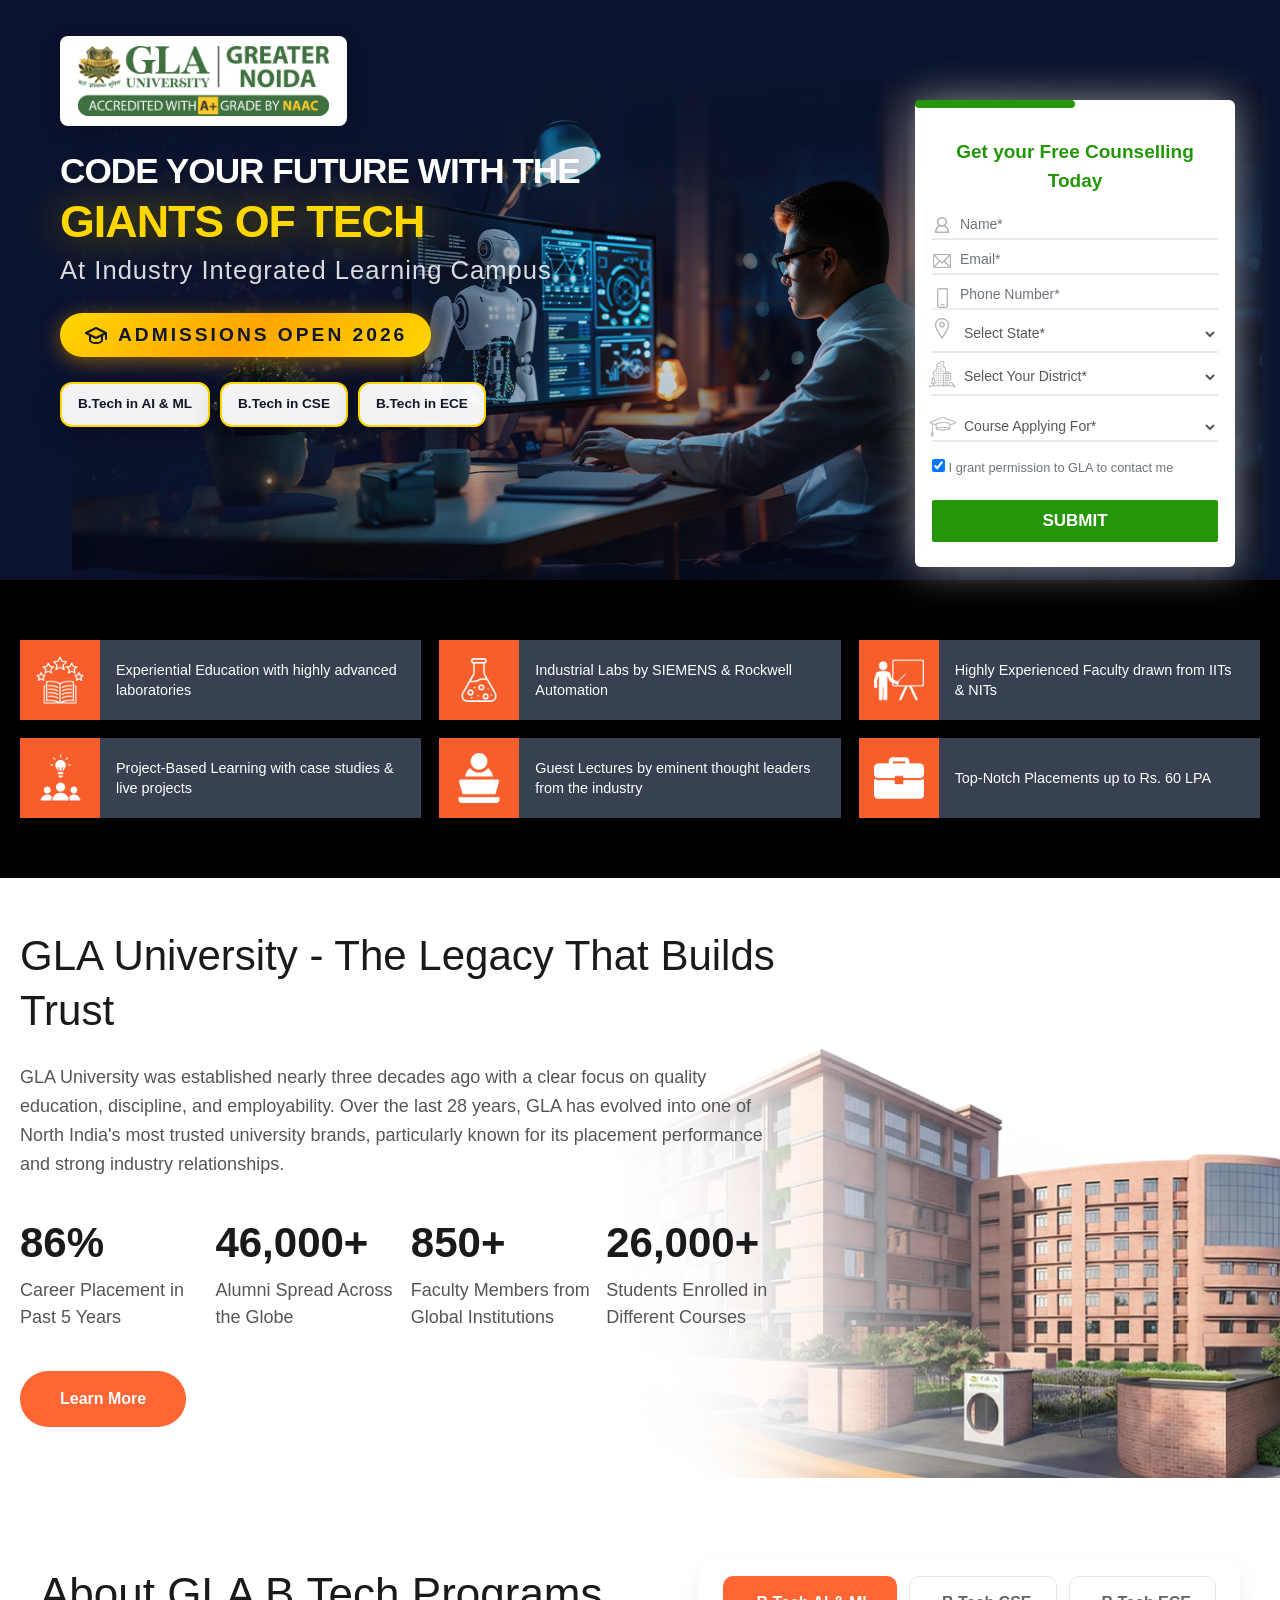
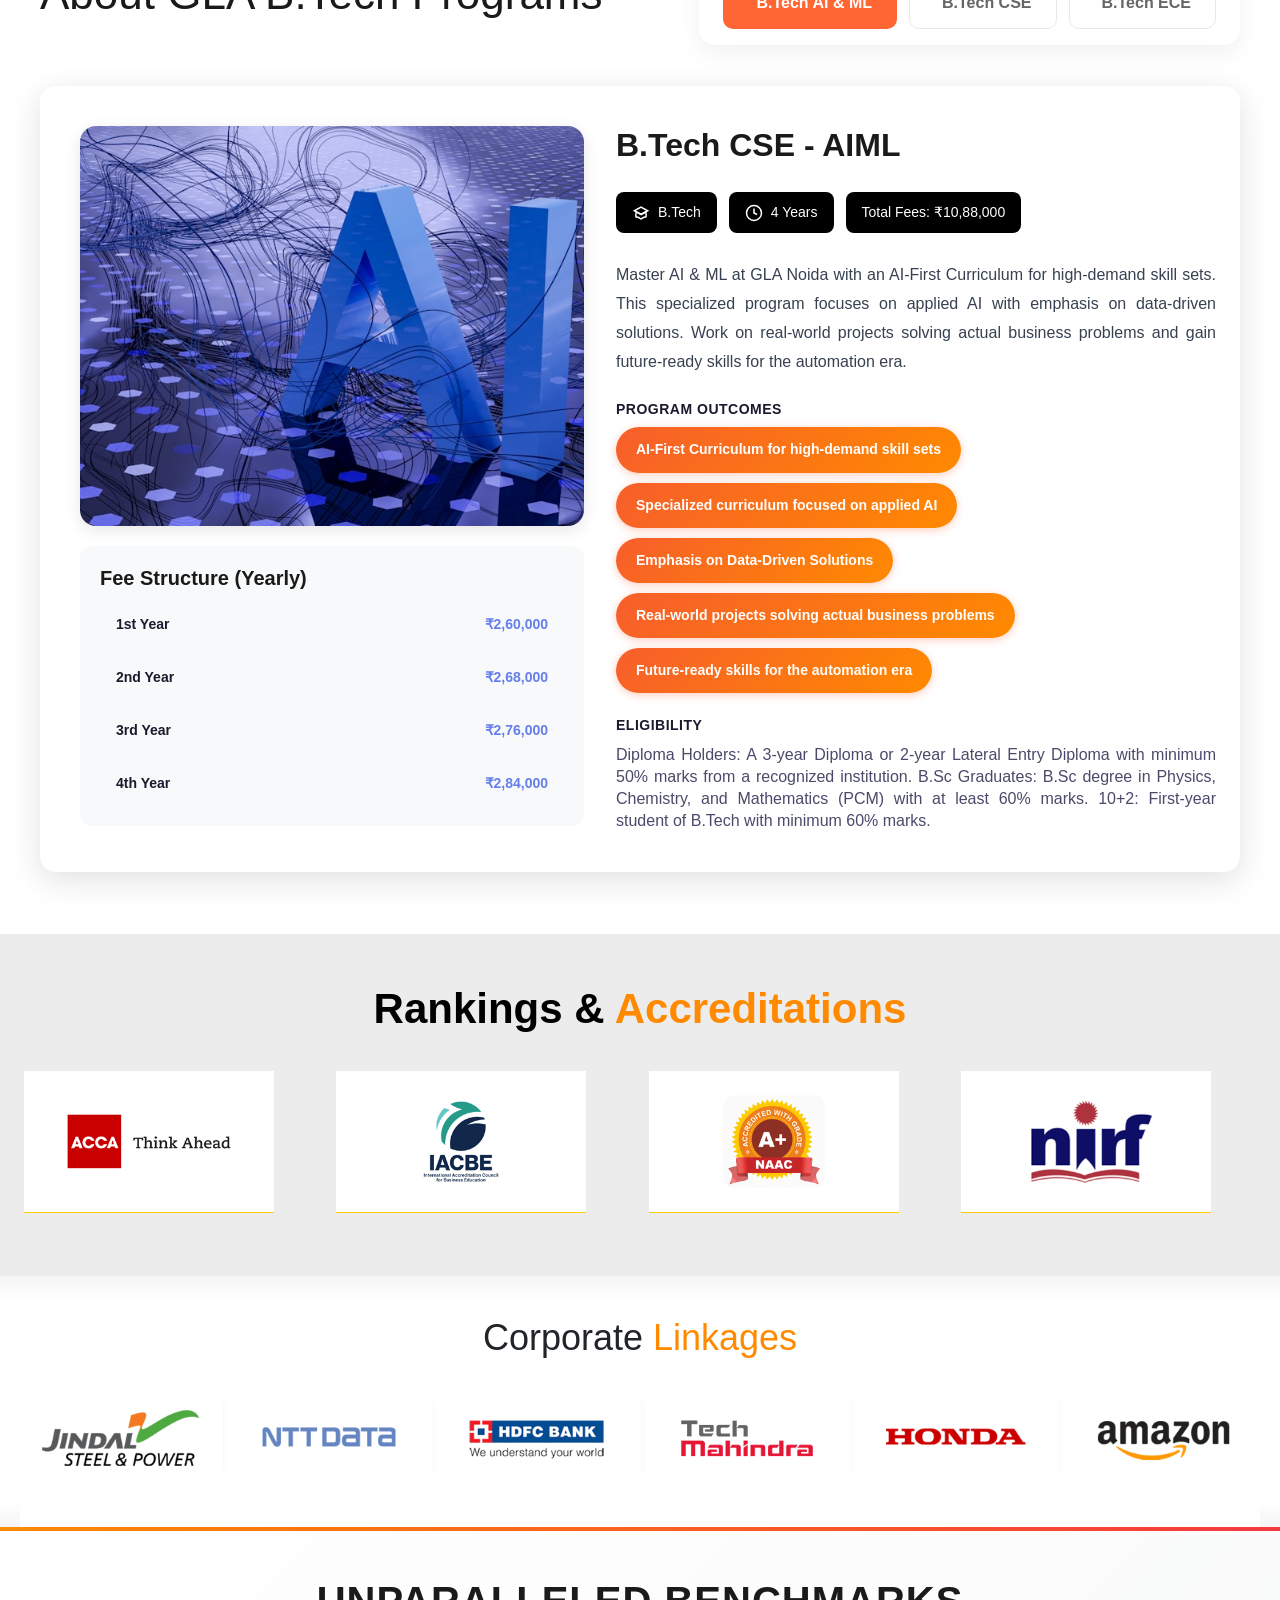
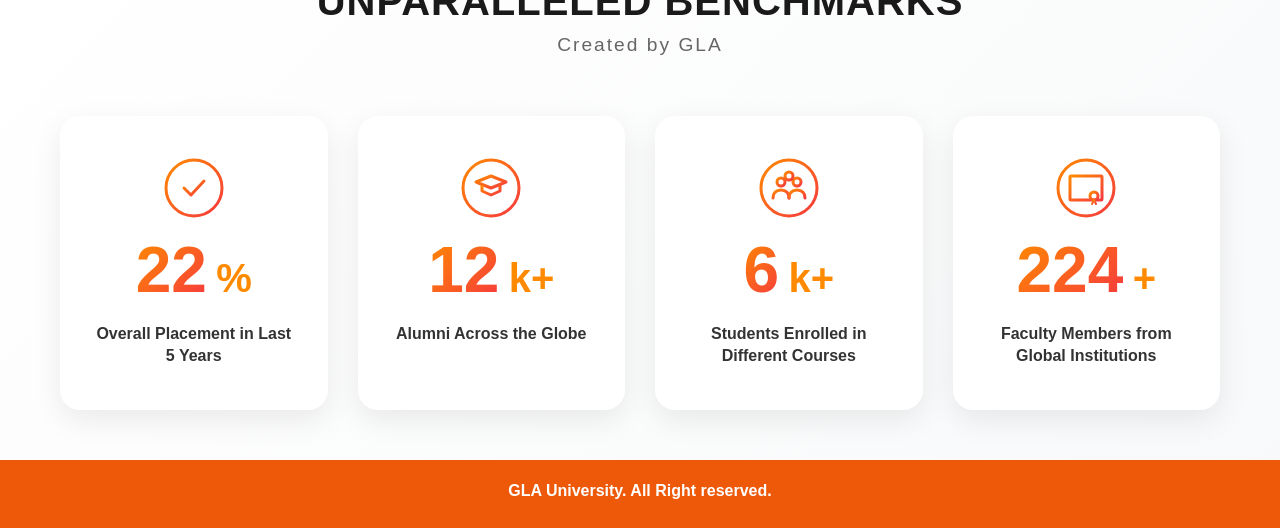
==== commit 30bb959a: "update course name" ====
--- a/index.html
+++ b/index.html
@@ -2383,7 +2383,7 @@
       // Course data structure
       const coursesData = {
         'btech-ai-ml': {
-          title: 'B.Tech in AI & ML',
+          title: 'B.Tech CSE - AIML',
           degree: 'B.Tech',
           duration: '4 Years',
           fees: '10,88,000',
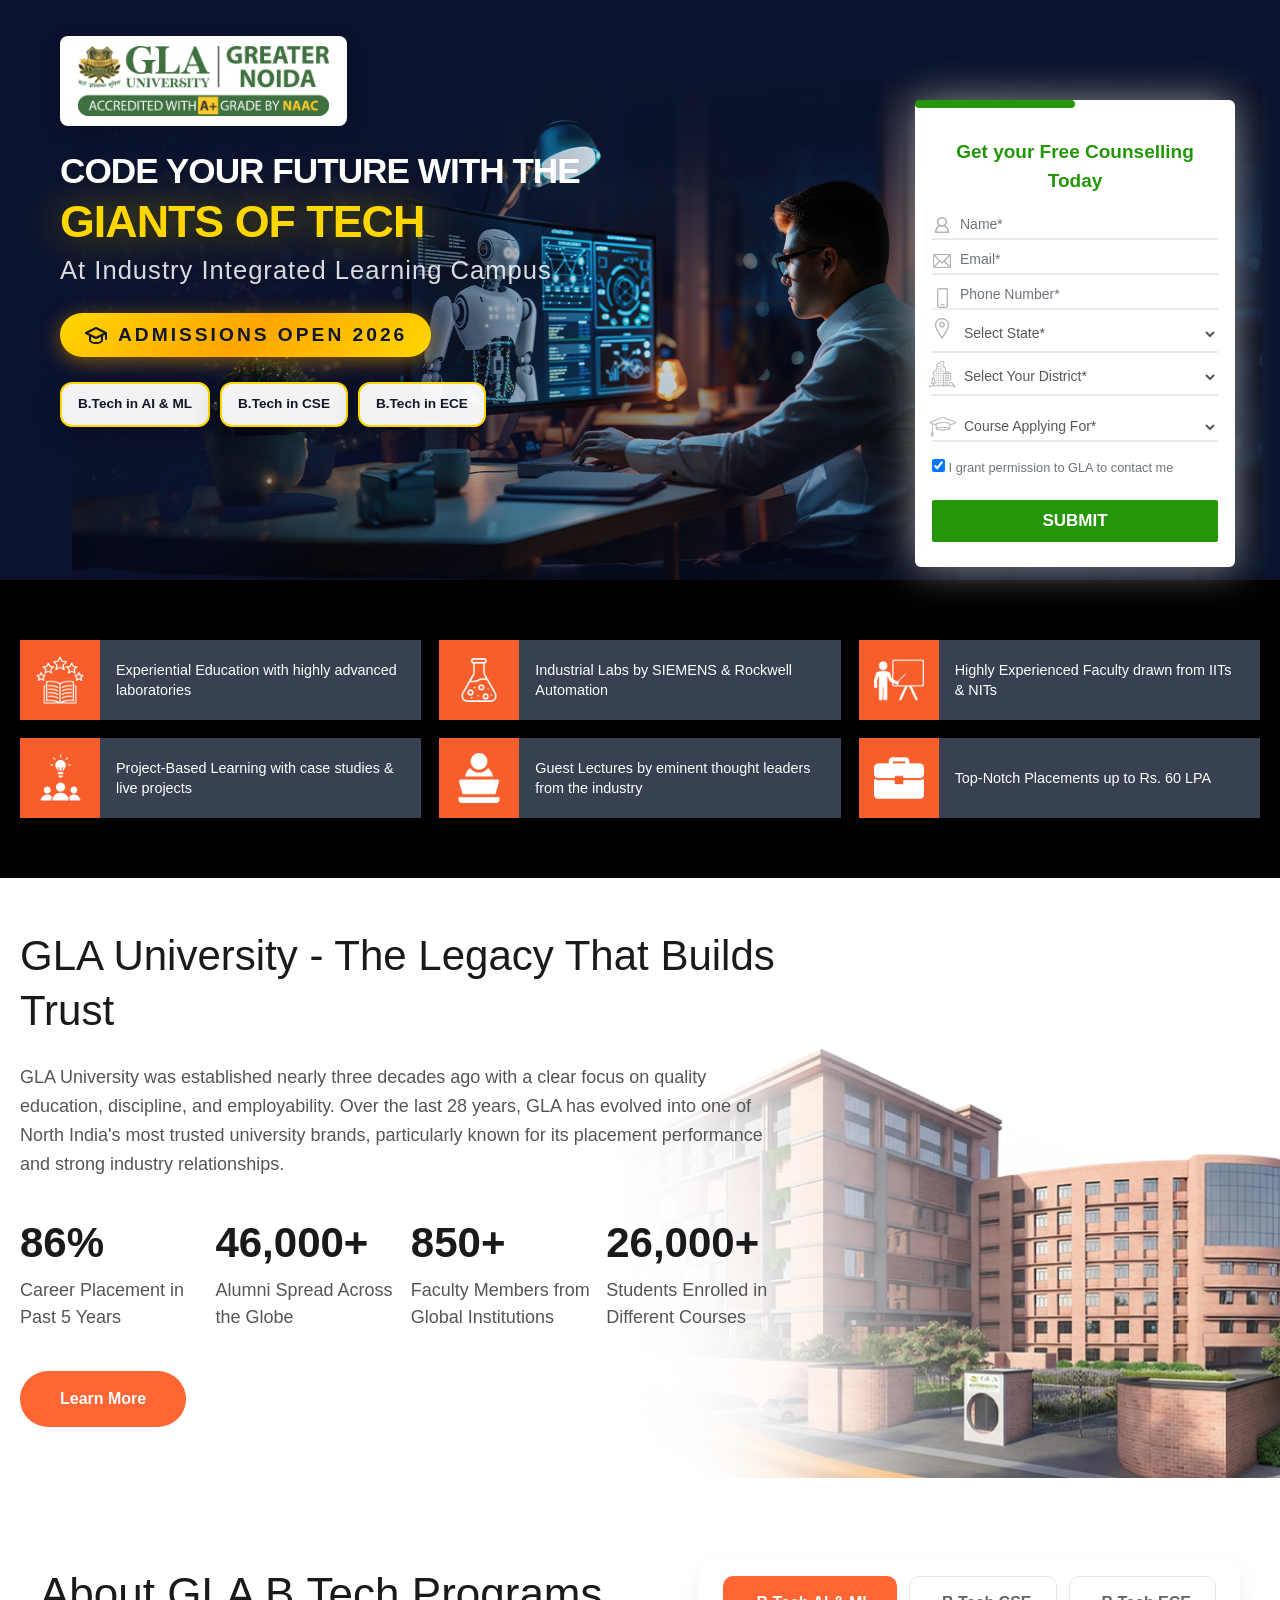
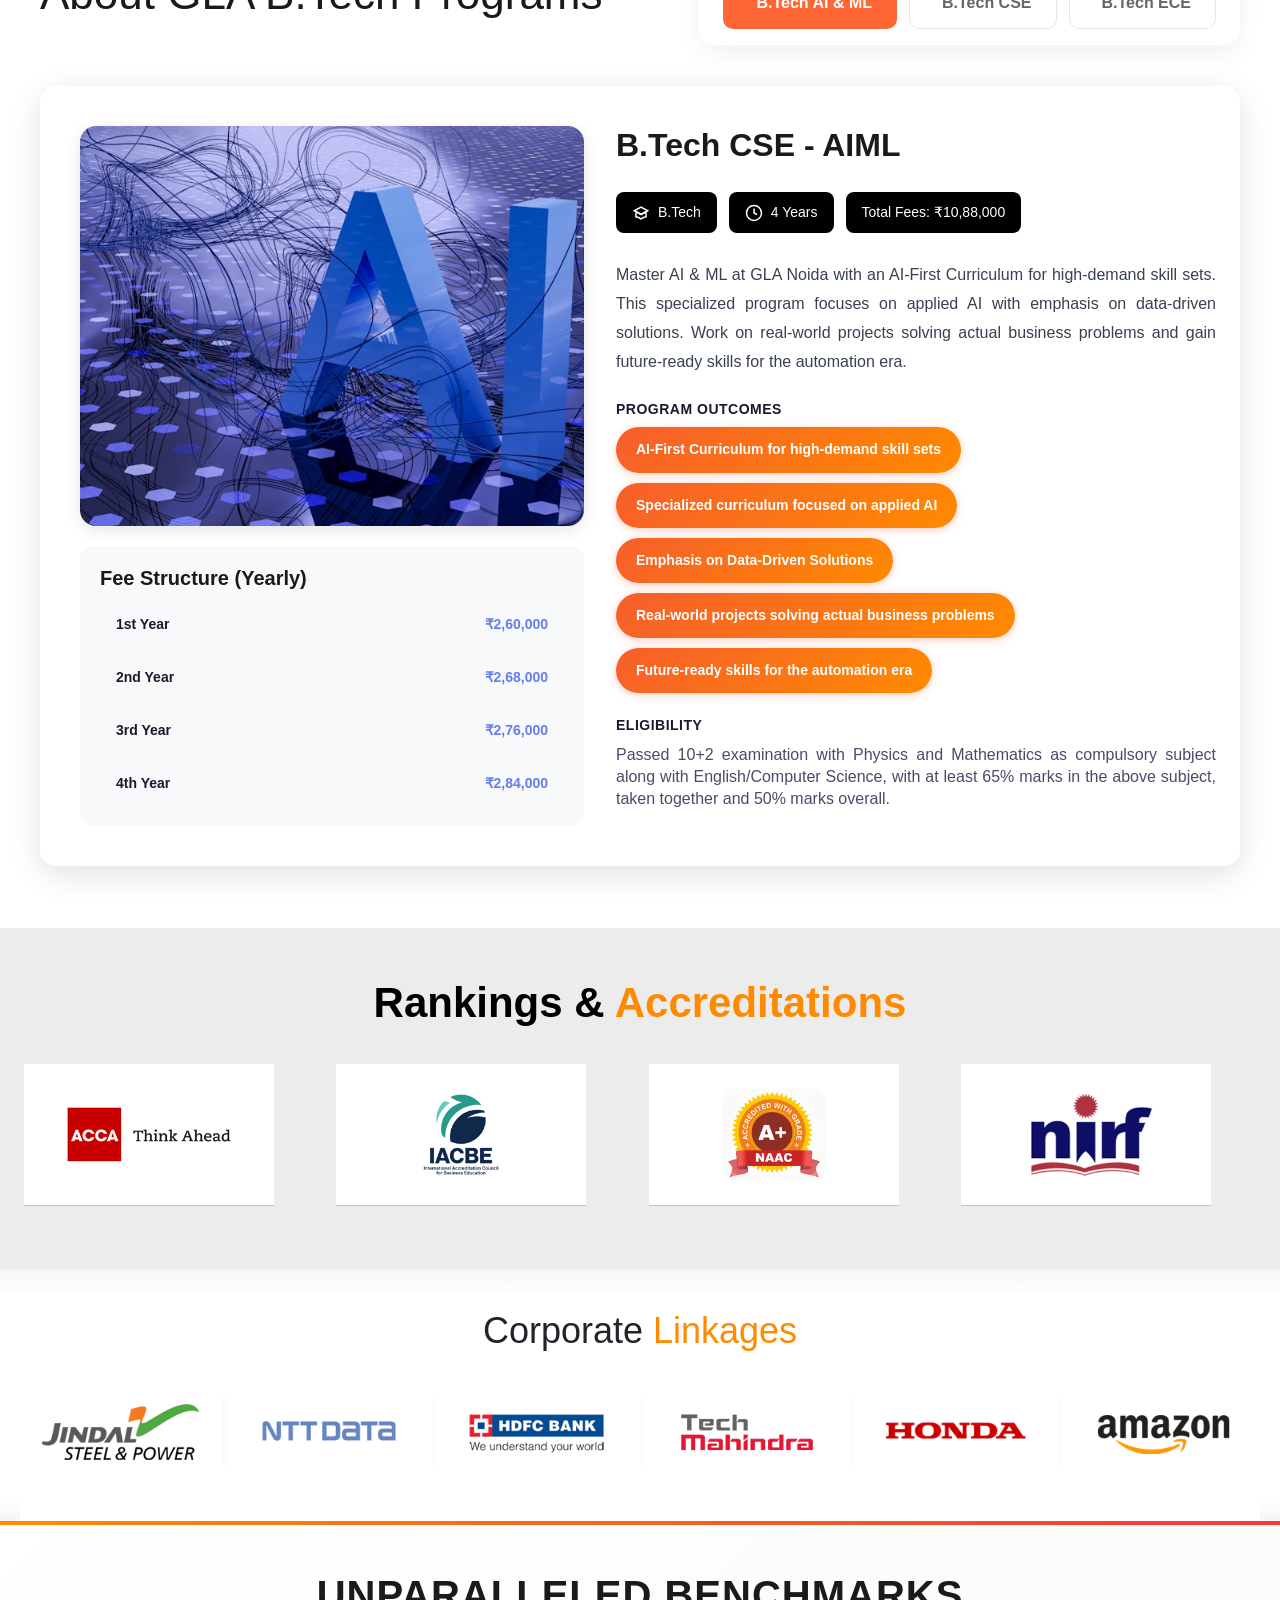
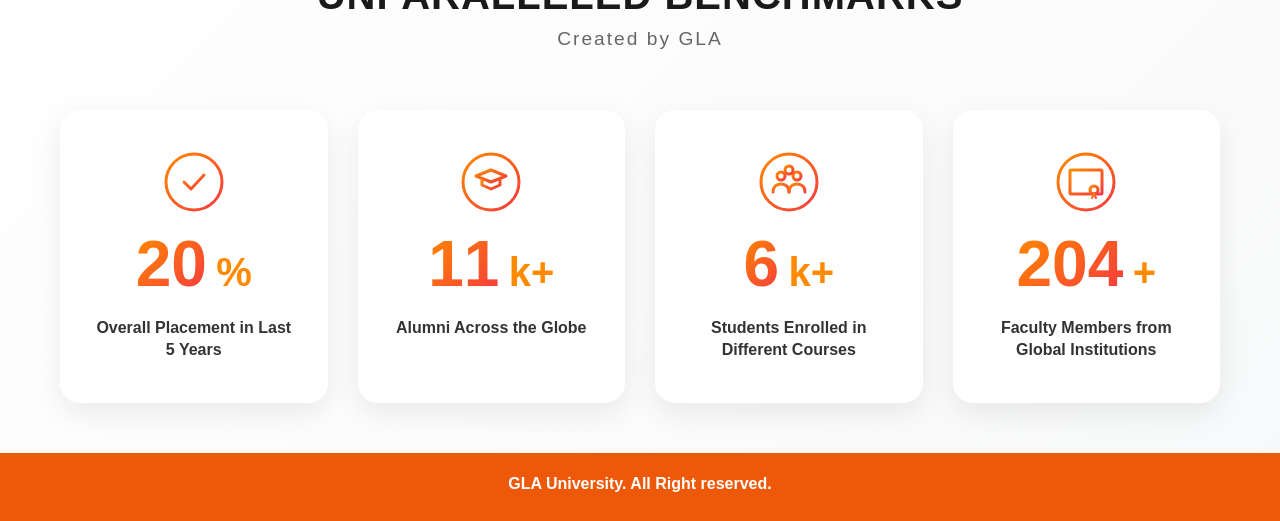
==== commit 3c49502a: "update course name Co-Authored-By: Claude <noreply@anthropic.com>" ====
--- a/index.html
+++ b/index.html
@@ -2404,7 +2404,7 @@
             'Real-world projects solving actual business problems',
             'Future-ready skills for the automation era'
           ],
-          eligibility: 'Diploma Holders: A 3-year Diploma or 2-year Lateral Entry Diploma with minimum 50% marks from a recognized institution. B.Sc Graduates: B.Sc degree in Physics, Chemistry, and Mathematics (PCM) with at least 60% marks. 10+2: First-year student of B.Tech with minimum 60% marks.',
+          eligibility: 'Passed 10+2 examination with Physics and Mathematics as compulsory subject along with English/Computer Science, with at least 65% marks in the above subject, taken together and 50% marks overall.',
           feeStructure: {
             '1st Year': '₹2,60,000',
             '2nd Year': '₹2,68,000',
@@ -2433,7 +2433,7 @@
             'Industry Ready Professional',
             'Global Tech Leader'
           ],
-          eligibility: 'Diploma Holders: A 3-year Diploma or 2-year Lateral Entry Diploma with minimum 50% marks from a recognized institution. B.Sc Graduates: B.Sc degree in Physics, Chemistry, and Mathematics (PCM) with at least 60% marks. 10+2: First-year student of B.Tech with minimum 60% marks.',
+          eligibility: 'Applicants must have passed the 10+2 examination with Physics and Mathematics as compulsory subjects and Chemistry / Computer Science, with at least 50% marks in the above subjects, taken together, and 50% marks overall.',
           feeStructure: {
             '1st Year': '₹2,25,000',
             '2nd Year': '₹2,33,000',
